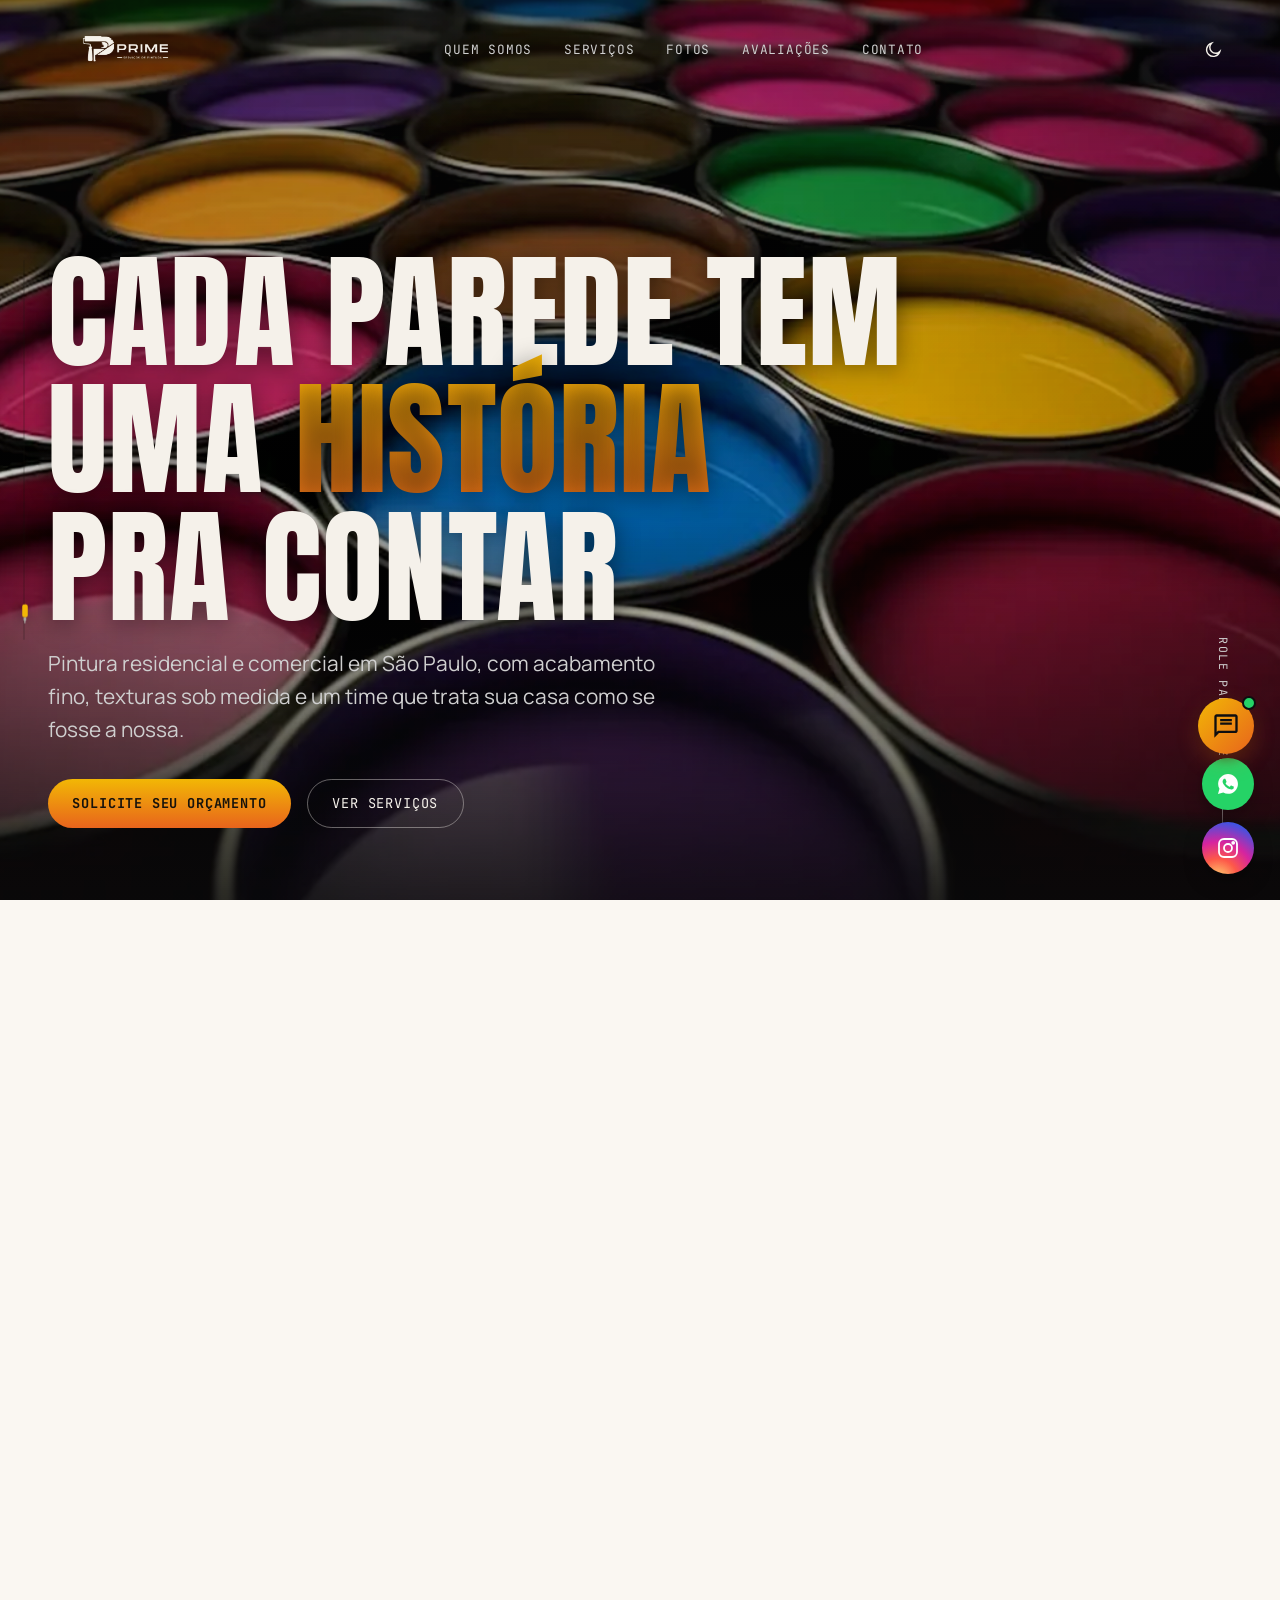
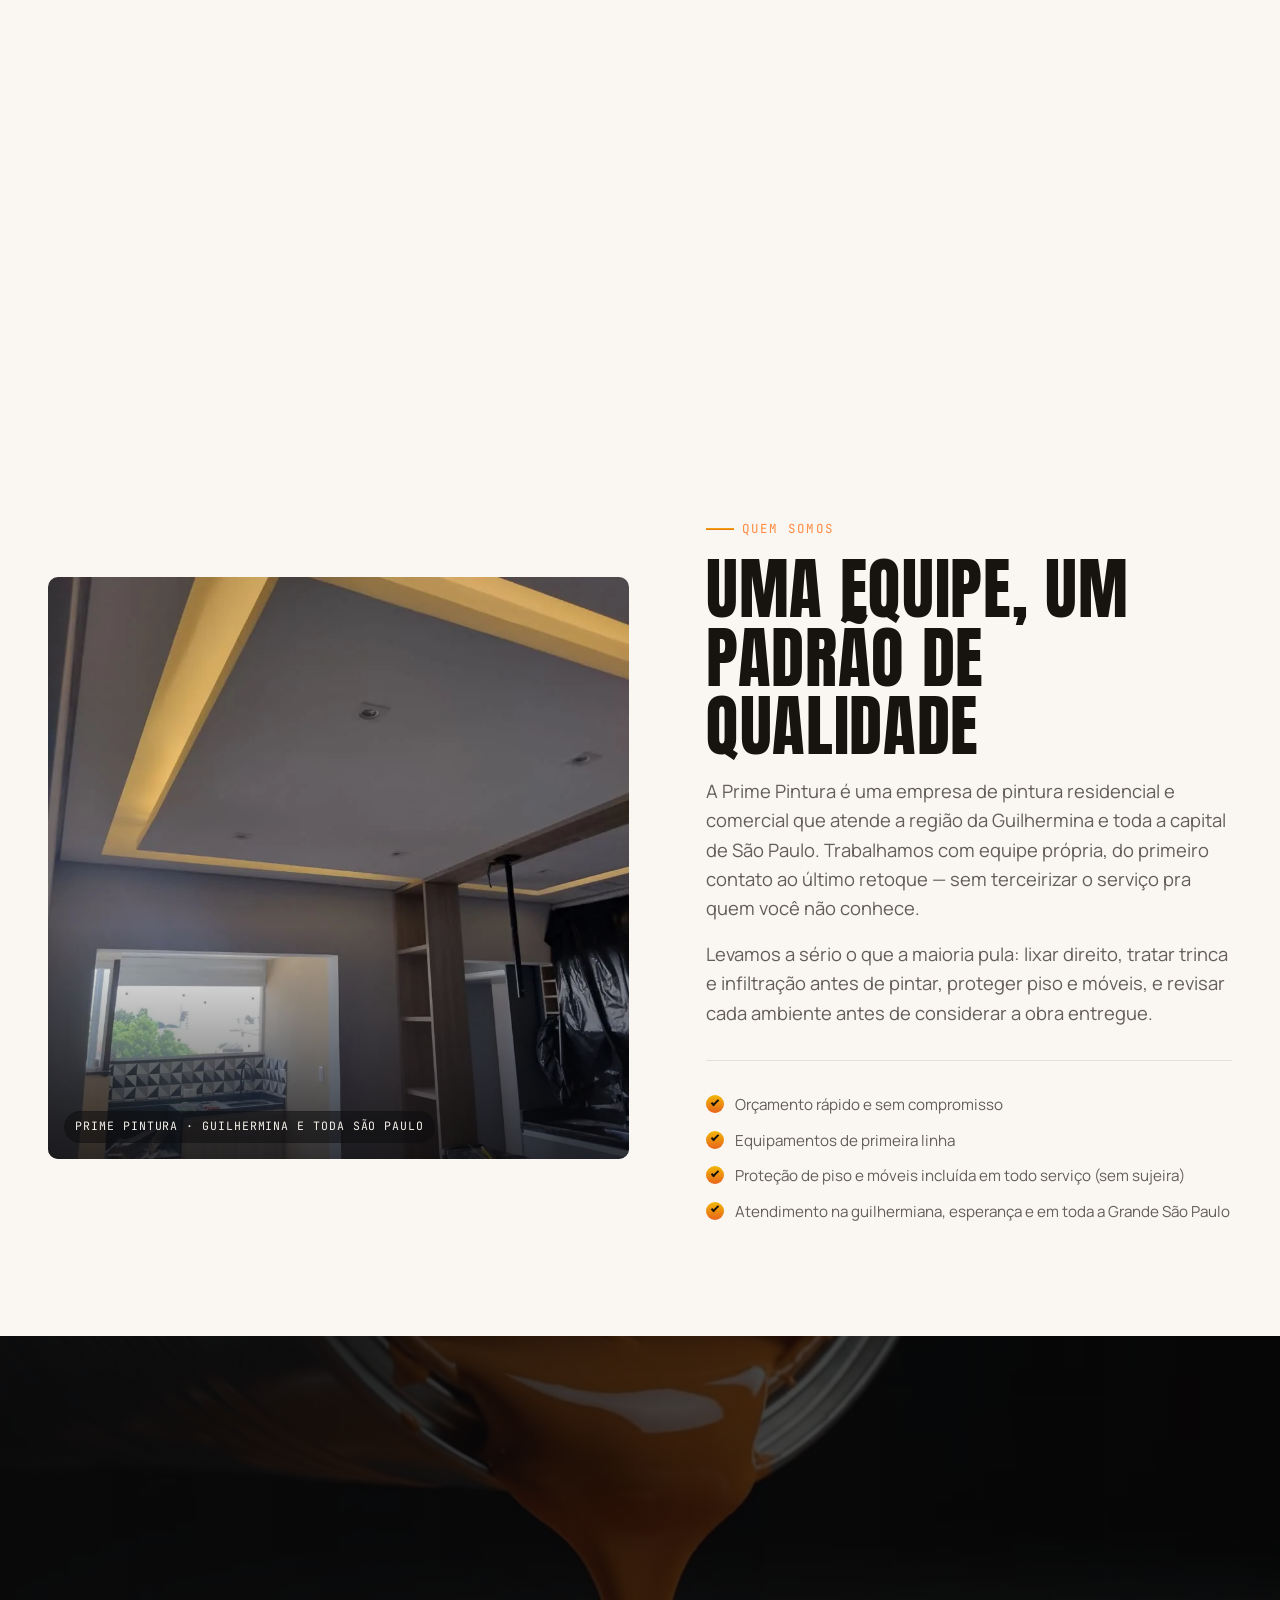
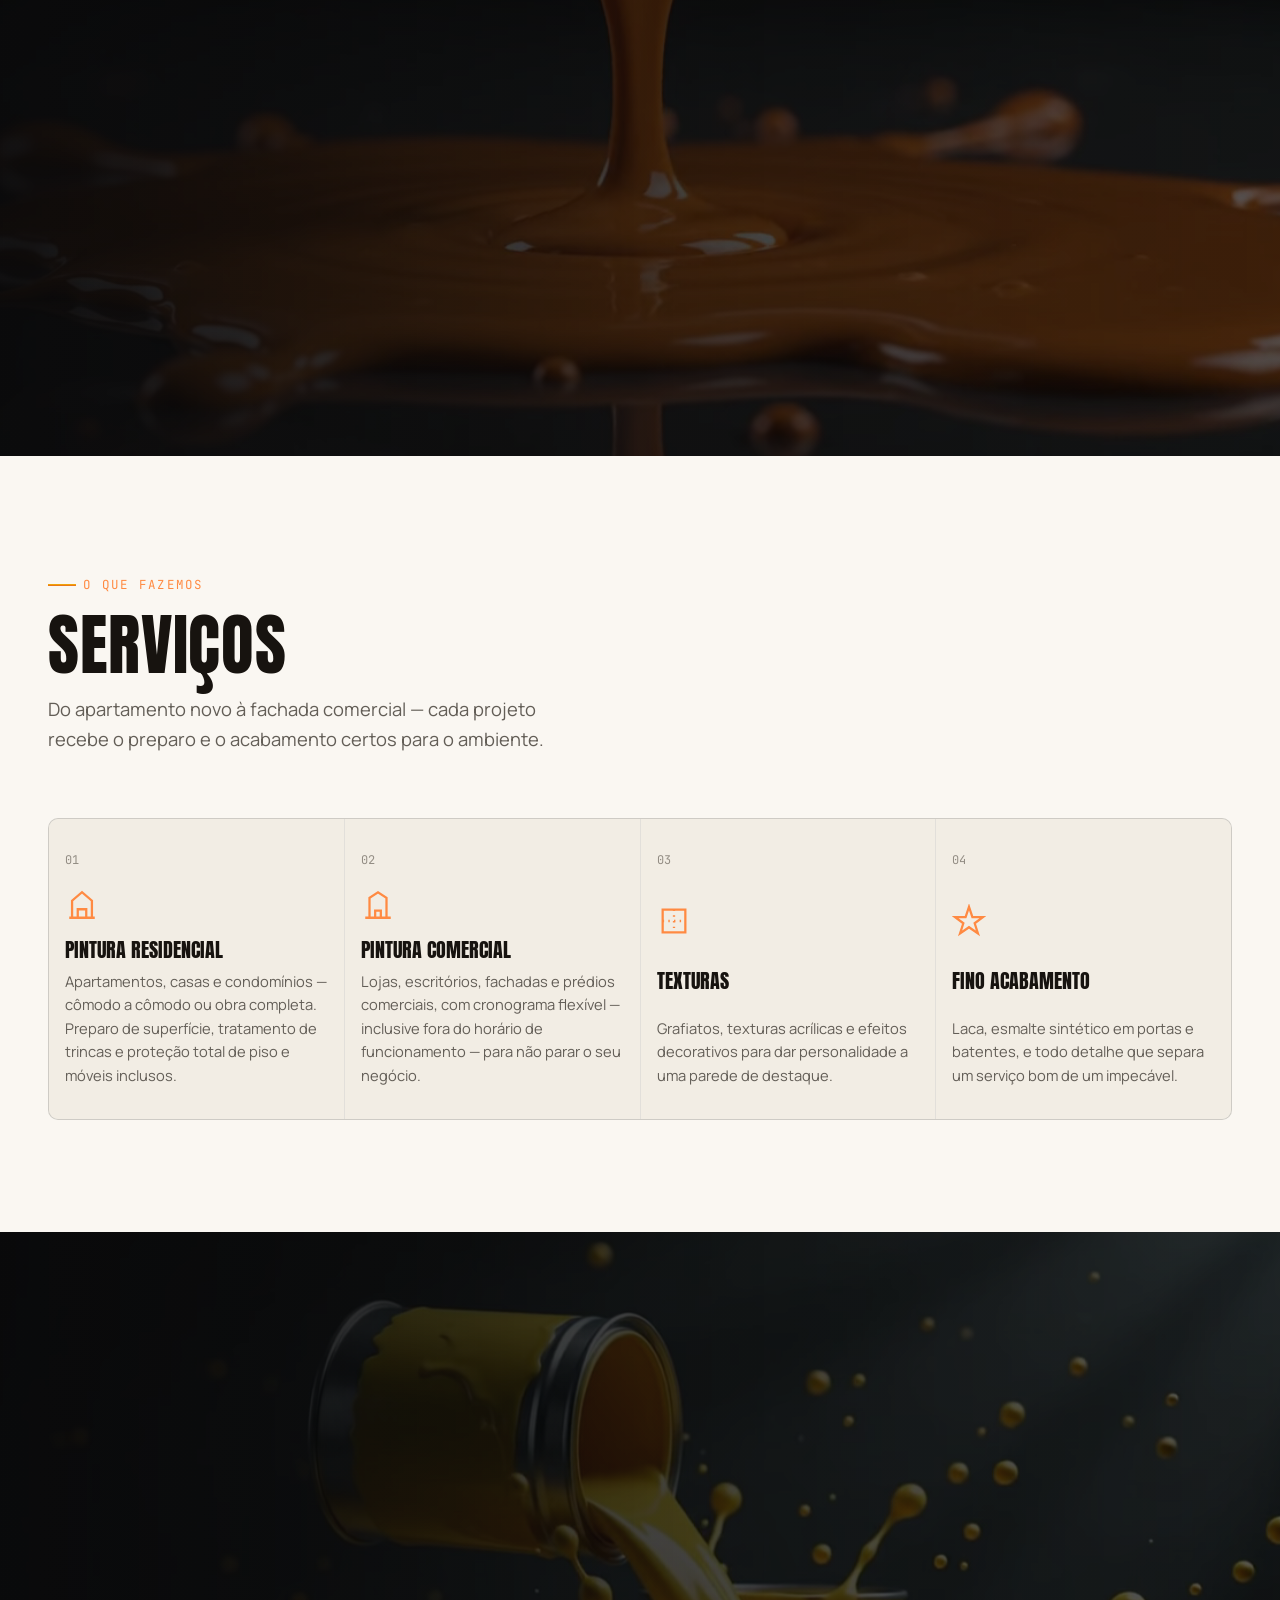
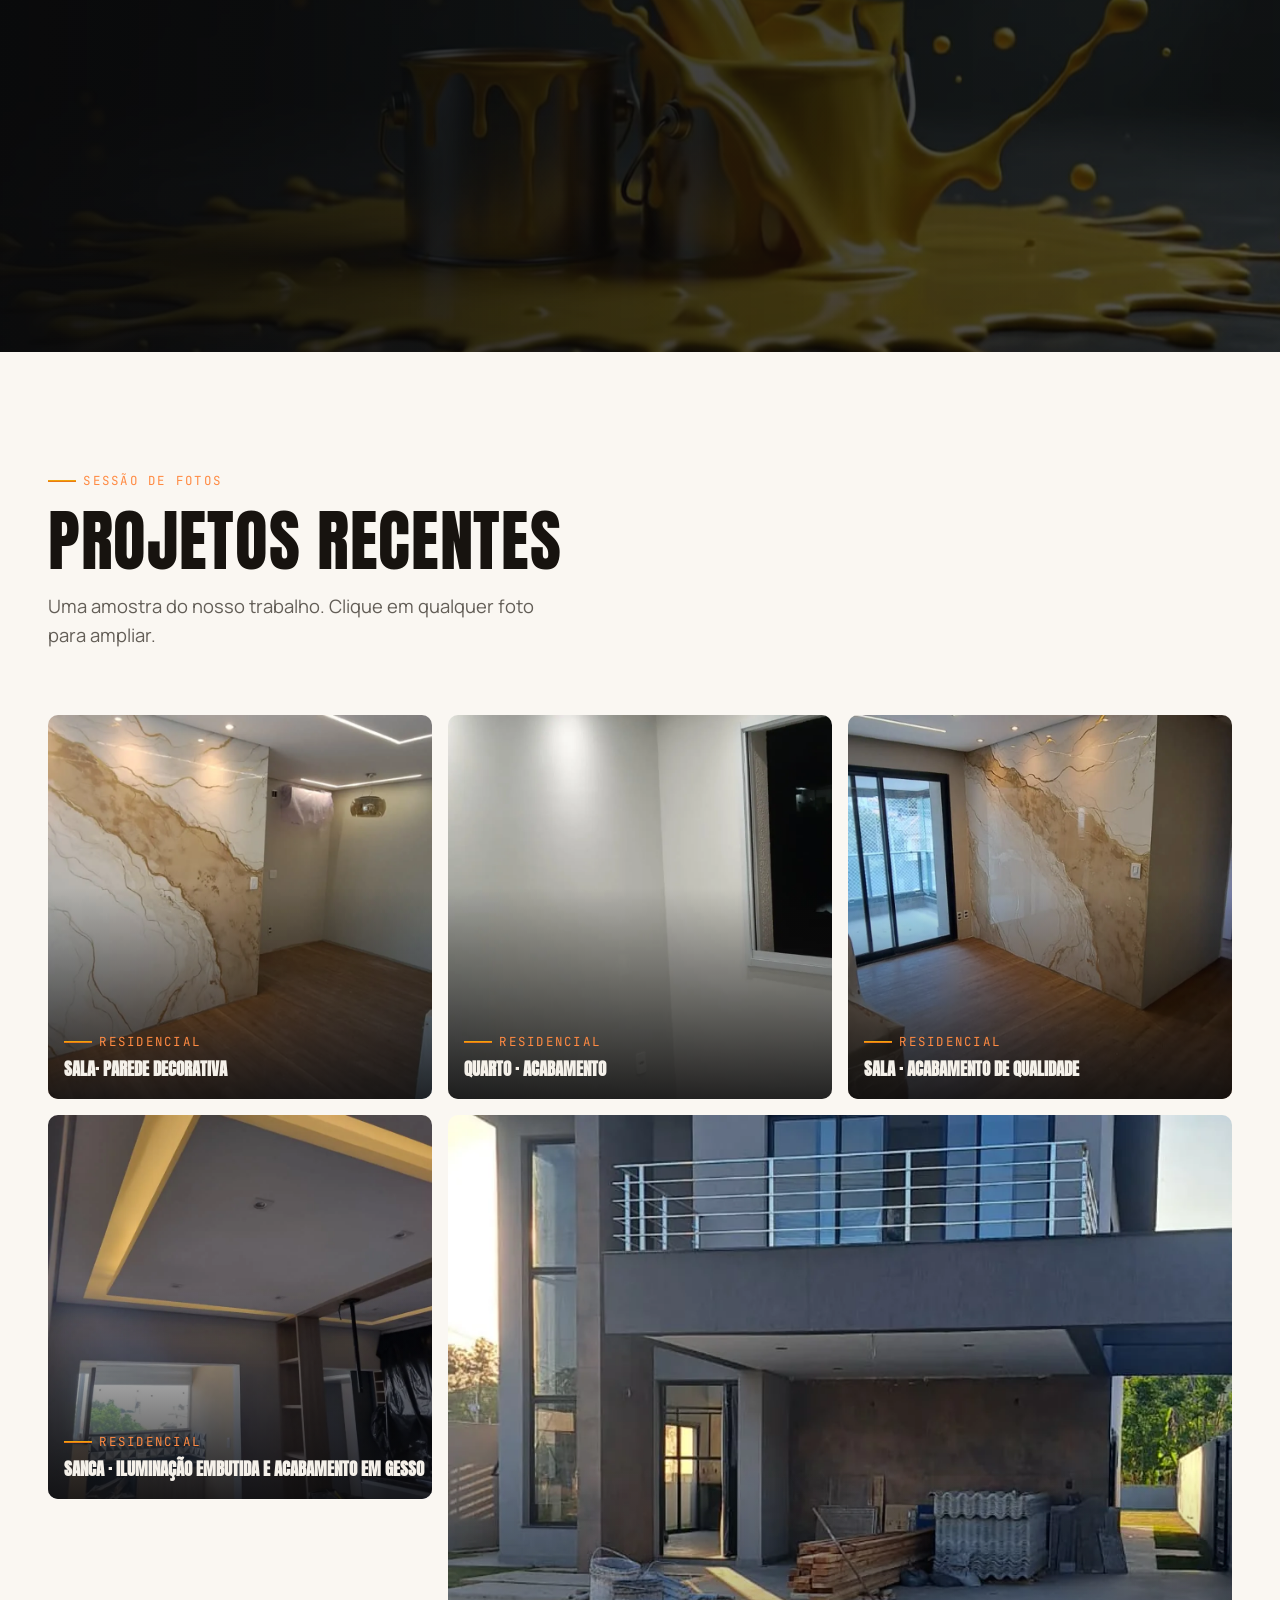
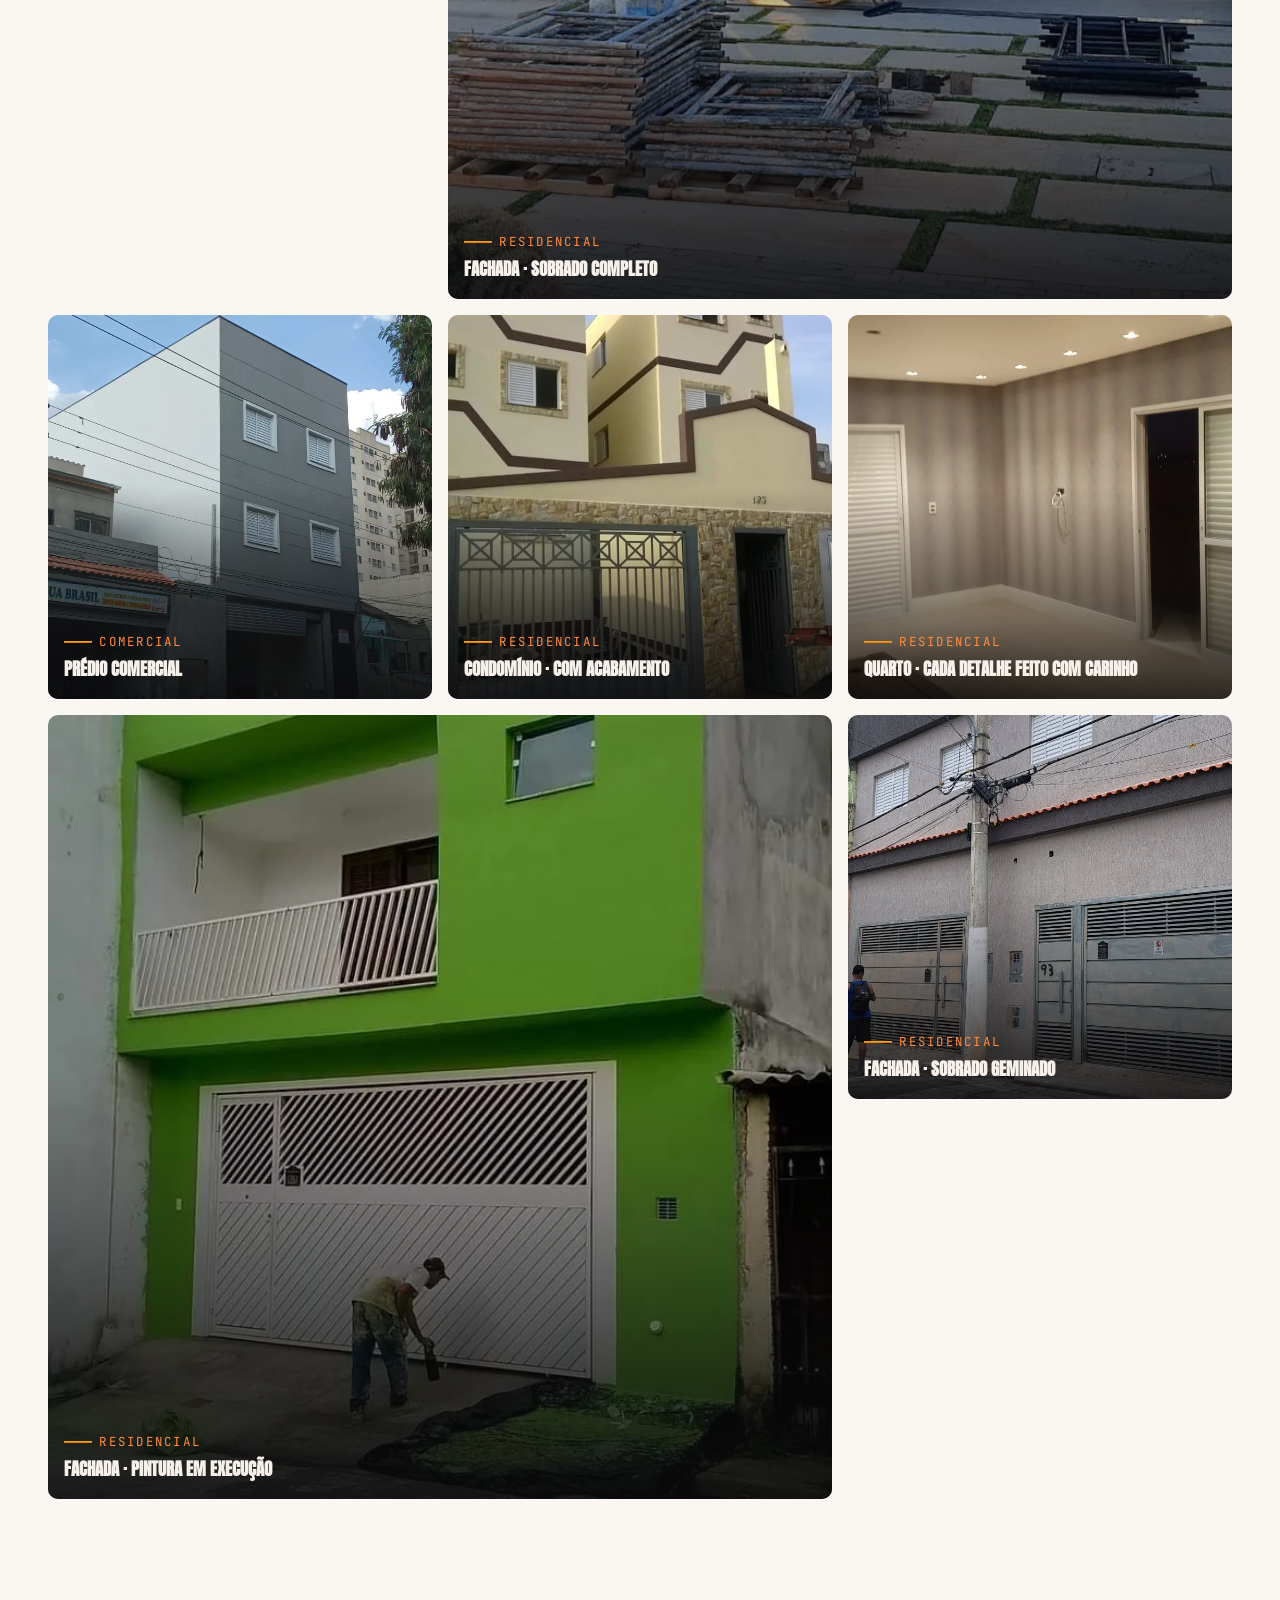
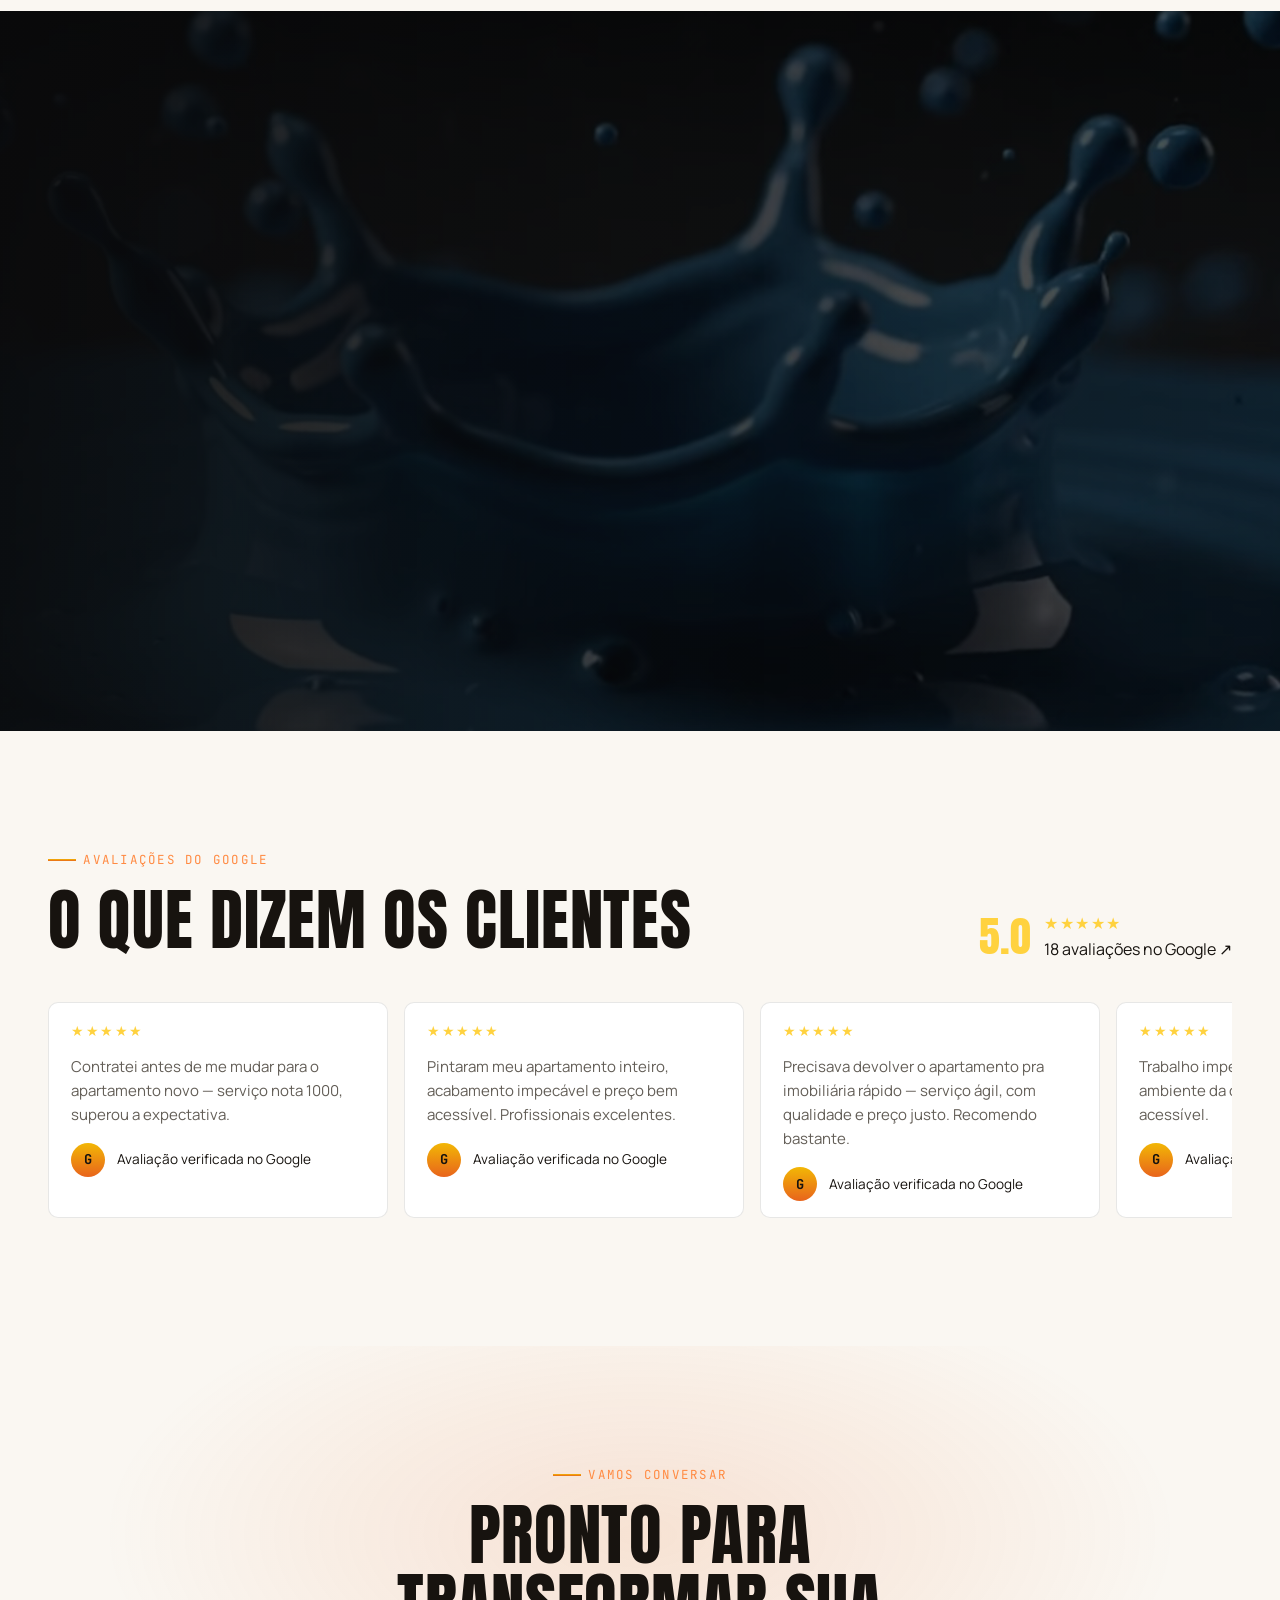
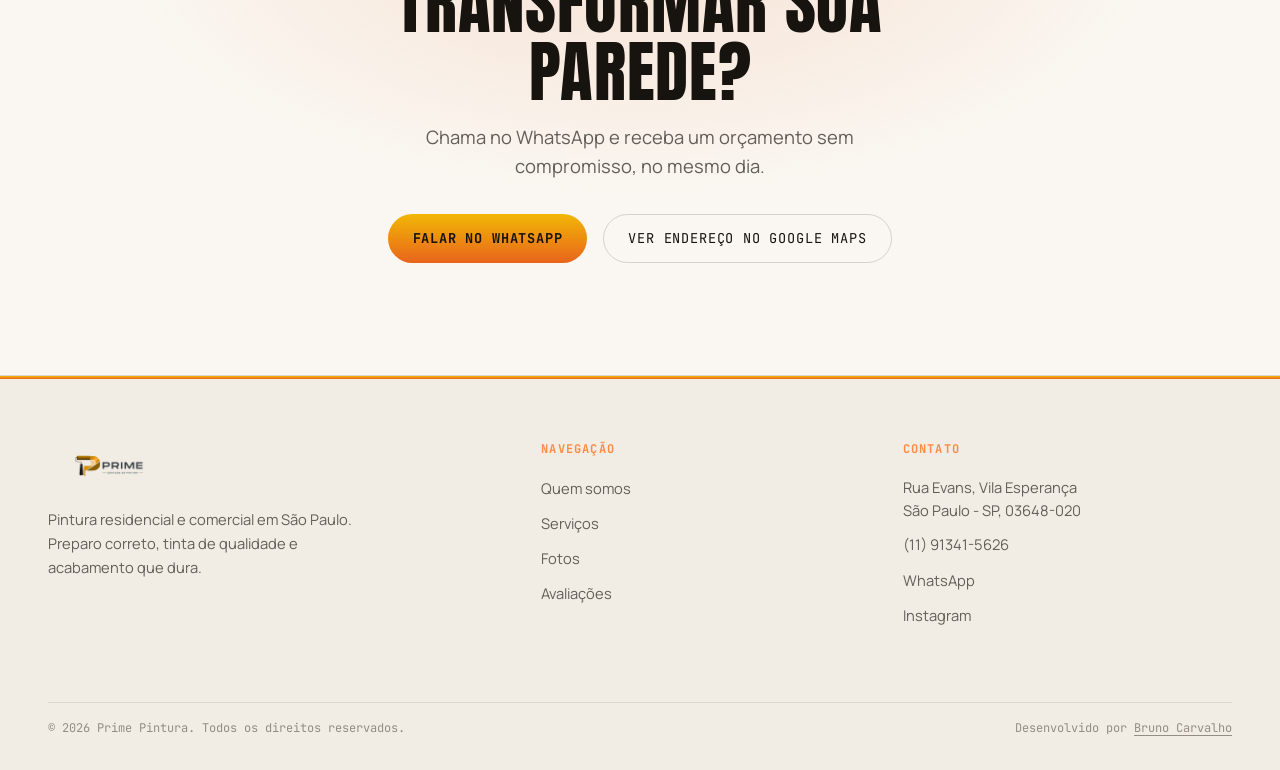
==== index.html @ 027d3c08 "feat: site com chat IA Flandao, novos contatos e maps" ====
<!DOCTYPE html>
<html lang="pt-BR" x-data="ppApp()" :data-theme="theme" @keydown.escape.window="closeMenu()">
<head>
  <meta charset="UTF-8" />

  <!-- ===================== Google Analytics (GA4) ===================== -->
  <script async src="https://www.googletagmanager.com/gtag/js?id=G-CQV42GDEM2"></script>
  <script>
    window.dataLayer = window.dataLayer || [];
    function gtag(){dataLayer.push(arguments);}
    gtag('js', new Date());
    gtag('config', 'G-CQV42GDEM2');
  </script>

  <meta name="viewport" content="width=device-width, initial-scale=1, viewport-fit=cover" />

  <!-- ===================== Alpine.js ===================== -->
  <!-- Usado só para o tema claro/escuro e o menu mobile — interações simples
       de estado, que ficam mais legíveis como diretivas no HTML do que como
       addEventListener espalhado no JS. O resto do site (canvas do Hero,
       parallax dos vídeos, lightbox, drag do carrossel) continua em JS puro
       de propósito: são loops de scroll/animação de alta frequência, onde
       manter controle direto sobre quando cada cálculo roda é mais seguro
       e evita reatividade desnecessária brigando com o rAF. -->
  <script>
    // Aplica o tema salvo (ou preferência do sistema) ANTES do Alpine
    // carregar, pra não ter flash de tema errado — mesma lógica que já
    // existia em script.js, só que síncrona e mais cedo.
    (function () {
      var stored = localStorage.getItem("pp-theme");
      var prefersLight = window.matchMedia("(prefers-color-scheme: light)").matches;
      document.documentElement.setAttribute("data-theme", stored || (prefersLight ? "light" : "dark"));
    })();

    function ppApp() {
      return {
        theme: document.documentElement.getAttribute("data-theme"),
        menuOpen: false,
        toggleTheme() {
          this.theme = this.theme === "light" ? "dark" : "light";
          localStorage.setItem("pp-theme", this.theme);
        },
        openMenu() {
          this.menuOpen = true;
          document.body.classList.add("menu-open");
        },
        closeMenu() {
          this.menuOpen = false;
          document.body.classList.remove("menu-open");
        },
      };
    }
  </script>
  <script defer src="js/vendor/alpine-3.14.1.min.js"></script>

  <!-- ===================== SEO — meta tags principais ===================== -->
  <title>Prime Pintura | Pintura Residencial e Comercial em São Paulo</title>
  <meta name="description" content="Prime Pintura: pintura residencial e comercial na Guilhermina e em toda a capital de São Paulo. Acabamento fino, texturas e orçamento rápido pelo WhatsApp." />
  <meta name="keywords" content="pintura residencial, pintura comercial, pintor são paulo, pintor guilhermina, empresa de pintura, textura de parede, orçamento pintura são paulo" />
  <meta name="author" content="Prime Pintura" />
  <link rel="canonical" href="https://pinturaprime.com.br/" />
  <meta name="robots" content="index, follow" />

  <!-- Open Graph / redes sociais -->
  <meta property="og:type" content="website" />
  <meta property="og:locale" content="pt_BR" />
  <meta property="og:site_name" content="Prime Pintura" />
  <meta property="og:title" content="Prime Pintura | Pintura Residencial e Comercial em São Paulo" />
  <meta property="og:description" content="Acabamento fino, texturas e cor sob medida. Atendemos a Guilhermina e toda a capital de São Paulo. Peça seu orçamento pelo WhatsApp." />
  <meta property="og:url" content="https://pinturaprime.com.br/" />
  <meta property="og:image" content="https://pinturaprime.com.br/assets/img/og-cover.jpg" />
  <meta property="og:image:type" content="image/jpeg" />
  <meta property="og:image:width" content="1200" />
  <meta property="og:image:height" content="630" />
  <meta property="og:image:alt" content="Prime Pintura — pintura residencial e comercial em São Paulo" />

  <meta name="twitter:card" content="summary_large_image" />
  <meta name="twitter:title" content="Prime Pintura | Pintura Residencial e Comercial em São Paulo" />
  <meta name="twitter:description" content="Acabamento fino, texturas e cor sob medida. Atendemos a Guilhermina e toda a capital de São Paulo." />
  <meta name="twitter:image" content="https://pinturaprime.com.br/assets/img/og-cover.jpg" />

  <meta name="theme-color" content="#0e0e10" />

  <!-- ===================== Dados estruturados (JSON-LD) — LocalBusiness ===================== -->
  <!-- areaServed lista os locais que o negócio atende para o Google entender
       o alcance geográfico real (Guilhermina + toda a capital paulista),
       além do endereço fixo em "address" (usado para o mapa/local exato). -->
  <script type="application/ld+json">
  {
    "@context": "https://schema.org",
    "@type": "HomeAndConstructionBusiness",
    "name": "Prime Pintura",
    "image": "https://pinturaprime.com.br/assets/img/og-cover.jpg",
    "url": "https://pinturaprime.com.br/",
    "telephone": "+5511913415626",
    "priceRange": "$$",
    "address": {
      "@type": "PostalAddress",
      "streetAddress": "Rua Evans",
      "addressLocality": "Vila Esperança, São Paulo",
      "addressRegion": "SP",
      "postalCode": "03648-020",
      "addressCountry": "BR"
    },
    "geo": {
      "@type": "GeoCoordinates",
      "latitude": -23.5269036,
      "longitude": -46.5252139
    },
    "areaServed": [
      { "@type": "Place", "name": "Guilhermina, São Paulo" },
      { "@type": "City", "name": "São Paulo" }
    ],
    "openingHoursSpecification": [
      {
        "@type": "OpeningHoursSpecification",
        "dayOfWeek": ["Monday","Tuesday","Wednesday","Thursday","Friday","Saturday","Sunday"],
        "opens": "00:00",
        "closes": "23:59"
      }
    ],
    "aggregateRating": {
      "@type": "AggregateRating",
      "ratingValue": "5.0",
      "reviewCount": "18"
    },
    "sameAs": [
      "https://www.instagram.com/primepintura12"
    ]
  }
  </script>

  <!-- ===================== Fontes (Google Fonts) ===================== -->
  <link rel="preconnect" href="https://fonts.googleapis.com" />
  <link rel="preconnect" href="https://fonts.gstatic.com" crossorigin />
  <link href="https://fonts.googleapis.com/css2?family=Anton&family=Manrope:wght@400;500;700;800&family=JetBrains+Mono:wght@400;500&display=swap" rel="stylesheet" />

  <link rel="stylesheet" href="css/style.css" />
  <link rel="stylesheet" href="flandao/flandao-widget.css" />
  <link rel="icon" type="image/jpeg" href="assets/logo/loading-logo.jpg" sizes="520x520" />
  <link rel="apple-touch-icon" href="assets/logo/loading-logo.jpg" />
</head>
<body>

  <!-- ===================== TELA DE CARREGAMENTO ===================== -->
  <!-- Preloader em tela cheia, no estilo do site da Rockstar (GTA VI):
       fundo preto, logo centralizado que aparece com um fade + leve escala,
       e some suavemente assim que a página termina de carregar (ver
       initPreloader em script.js). Fica visível por um tempo mínimo mesmo
       em conexões rápidas, pra não "piscar" na tela. -->
  <div class="preloader" id="preloader" aria-hidden="true">
    <div class="preloader-logo-wrap">
      <span class="preloader-pulse"></span>
      <span class="preloader-pulse preloader-pulse--delay"></span>
      <div class="preloader-logo-clip">
        <img src="assets/img/loading-logo.jpg" alt="" class="preloader-logo" />
        <span class="preloader-shine"></span>
      </div>
    </div>
  </div>

  <!-- ===================== SKIP LINK (acessibilidade) ===================== -->
  <a href="#conteudo" class="visually-hidden">Pular para o conteúdo</a>

  <!-- ===================== INDICADOR "ROLO DE TINTA" ===================== -->
  <div class="scroll-roller" aria-hidden="true">
    <div class="scroll-roller__track">
      <div class="scroll-roller__fill"></div>
      <svg class="scroll-roller__icon" viewBox="0 0 24 24" fill="none">
        <rect x="2" y="8" width="14" height="6" rx="2" fill="url(#rollerGrad)"/>
        <rect x="16" y="9.5" width="4" height="3" rx="1" fill="#a7a49f"/>
        <line x1="20" y1="11" x2="22" y2="11" stroke="#a7a49f" stroke-width="1.4" stroke-linecap="round"/>
        <defs>
          <linearGradient id="rollerGrad" x1="2" y1="8" x2="16" y2="14">
            <stop stop-color="#f2b705"/>
            <stop offset="1" stop-color="#e8641c"/>
          </linearGradient>
        </defs>
      </svg>
    </div>
  </div>

  <!-- ===================== HEADER ===================== -->
  <header class="site-header">
    <div class="container">
      <a href="#topo" class="logo"><img src="assets/logo/logo-light.png" alt="Prime Pintura" class="logo-img" /></a>

      <nav class="main-nav" aria-label="Navegação principal">
        <ul>
          <li><a href="#sobre">Quem somos</a></li>
          <li><a href="#servicos">Serviços</a></li>
          <li><a href="#galeria">Fotos</a></li>
          <li><a href="#avaliacoes">Avaliações</a></li>
          <li><a href="#contato">Contato</a></li>
        </ul>
      </nav>

      <!-- Agrupa tema + hambúrguer juntos à direita — evita o botão de tema
           "flutuando" sozinho no meio do header em telas pequenas (era o
           que acontecia antes, por ele estar dentro de .main-nav). -->
      <div class="header-actions">
        <button class="theme-toggle" aria-label="Alternar tema claro/escuro" @click="toggleTheme()">
          <svg class="icon-sun" viewBox="0 0 24 24" fill="none" stroke="currentColor" stroke-width="1.8"><circle cx="12" cy="12" r="4.2"/><path d="M12 2.5v2.4M12 19.1v2.4M4.6 4.6l1.7 1.7M17.7 17.7l1.7 1.7M2.5 12h2.4M19.1 12h2.4M4.6 19.4l1.7-1.7M17.7 6.3l1.7-1.7"/></svg>
          <svg class="icon-moon" viewBox="0 0 24 24" fill="none" stroke="currentColor" stroke-width="1.8"><path d="M20 14.5A8.5 8.5 0 1 1 9.5 4a6.8 6.8 0 0 0 10.5 10.5Z"/></svg>
        </button>
        <button class="nav-toggle" aria-label="Abrir menu" @click="openMenu()" :aria-expanded="menuOpen">
          <span></span><span></span><span></span>
        </button>
      </div>
    </div>
  </header>

  <!-- ===================== MENU MOBILE (overlay) ===================== -->
  <div class="mobile-menu" id="topo" :class="{ 'is-open': menuOpen }">
    <!-- Topo do overlay: tema à esquerda, fechar à direita — mesma lógica
         de agrupamento do header principal. -->
    <div class="mobile-menu-top">
      <button class="theme-toggle" aria-label="Alternar tema claro/escuro" @click="toggleTheme()">
        <svg class="icon-sun" viewBox="0 0 24 24" fill="none" stroke="currentColor" stroke-width="1.8"><circle cx="12" cy="12" r="4.2"/><path d="M12 2.5v2.4M12 19.1v2.4M4.6 4.6l1.7 1.7M17.7 17.7l1.7 1.7M2.5 12h2.4M19.1 12h2.4M4.6 19.4l1.7-1.7M17.7 6.3l1.7-1.7"/></svg>
        <svg class="icon-moon" viewBox="0 0 24 24" fill="none" stroke="currentColor" stroke-width="1.8"><path d="M20 14.5A8.5 8.5 0 1 1 9.5 4a6.8 6.8 0 0 0 10.5 10.5Z"/></svg>
      </button>
      <button type="button" class="mobile-menu-close" aria-label="Fechar menu" @click="closeMenu()">
        <svg viewBox="0 0 24 24" fill="none" stroke="currentColor" stroke-width="1.8"><path d="M5 5l14 14M19 5 5 19"/></svg>
      </button>
    </div>

    <nav aria-label="Navegação mobile" @click="closeMenu()">
      <ul>
        <li><span class="mobile-menu-index">01</span><a href="#sobre">Quem somos</a></li>
        <li><span class="mobile-menu-index">02</span><a href="#servicos">Serviços</a></li>
        <li><span class="mobile-menu-index">03</span><a href="#galeria">Fotos</a></li>
        <li><span class="mobile-menu-index">04</span><a href="#avaliacoes">Avaliações</a></li>
        <li><span class="mobile-menu-index">05</span><a href="#contato">Contato</a></li>
      </ul>
      <div class="mobile-menu-footer">
        <!-- Link direto para o WhatsApp comercial com mensagem predefinida -->
        <a href="https://wa.me/5511913415626?text=Ol%C3%A1!%20Quero%20um%20or%C3%A7amento%20de%20pintura." class="btn btn-primary btn-sm btn-icon" target="_blank" rel="noopener">
          <svg viewBox="0 0 24 24" fill="currentColor" aria-hidden="true"><path d="M12.04 2C6.58 2 2.13 6.45 2.13 11.91c0 1.75.46 3.46 1.32 4.96L2 22l5.25-1.38a9.9 9.9 0 0 0 4.79 1.22h.01c5.46 0 9.91-4.45 9.91-9.91C21.96 6.45 17.5 2 12.04 2Zm5.8 14.03c-.24.68-1.39 1.3-1.92 1.36-.49.06-1.1.09-1.78-.11a16.3 16.3 0 0 1-1.6-.6c-2.82-1.22-4.66-4.06-4.8-4.25-.14-.19-1.15-1.53-1.15-2.92 0-1.39.73-2.07.99-2.35.26-.28.57-.35.76-.35h.55c.18 0 .42-.07.65.5.24.58.82 1.99.89 2.13.07.14.12.31.02.5-.09.19-.14.31-.28.47-.14.16-.29.36-.42.48-.14.14-.28.29-.12.57.16.28.71 1.17 1.53 1.89 1.05.94 1.94 1.23 2.22 1.37.28.14.44.12.6-.07.16-.19.68-.79.86-1.06.18-.28.35-.23.6-.14.24.09 1.55.73 1.82.86.26.14.44.2.5.32.07.12.07.68-.17 1.36Z"/></svg>
          <span>Solicite orçamento</span>
        </a>
      </div>
    </nav>
  </div>

  <main id="conteudo">

    <!-- ===================== HERO — cena cinematográfica scroll-scrubbed ===================== -->
    <!-- O wrapper tem 400vh: enquanto ele rola, script.js desenha o frame
         correto (dos 48 extraídos do vídeo de tinta laranja) no canvas,
         criando o efeito de vídeo controlado pelo scroll. -->
    <section class="hero-wrapper">
      <div class="hero-pin">
        <canvas class="hero-canvas" id="hero-canvas" aria-hidden="true"></canvas>
        <div class="hero-scrim"></div>

        <div class="hero-content" data-range="0,0.05">
          <h1 class="hero-title">Cada parede tem uma <em> história</em> pra contar</h1>
          <p class="hero-sub">Pintura residencial e comercial em São Paulo, com acabamento fino, texturas sob medida e um time que trata sua casa como se fosse a nossa.</p>
          <div class="hero-actions">
            <!-- Botão principal de conversão para o WhatsApp -->
            <a href="https://wa.me/5511913415626?text=Ol%C3%A1!%20Quero%20um%20or%C3%A7amento%20de%20pintura." class="btn btn-primary" target="_blank" rel="noopener">Solicite seu orçamento</a>
            <a href="#servicos" class="btn btn-outline">Ver serviços</a>
          </div>
        </div>

        <!-- Textos que surgem conforme o usuário rola dentro da cena do Hero,
             sincronizados com o progresso do vídeo (0 a 1) calculado em
             script.js. Cada bloco tem seu próprio intervalo de progresso
             (data-range="início,fim") em que fica visível. -->
        <div class="hero-story" aria-hidden="true">
          <div class="hero-story__item" data-range="0.08,0.32">
            <span class="hero-story__num">01</span>
            <p>Preparo da superfície: lixa, massa e selador antes de qualquer pincelada.</p>
          </div>
          <div class="hero-story__item" data-range="0.36,0.60">
            <span class="hero-story__num">02</span>
            <p>Tinta de qualidade, aplicada nas demãos certas — sem economizar no que garante durabilidade.</p>
          </div>
          <div class="hero-story__item" data-range="0.64,0.88">
            <span class="hero-story__num">03</span>
            <p>Acabamento revisado antes da entrega. Se não ficou perfeito, a gente refaz.</p>
          </div>
        </div>

        <div class="hero-scrollcue">role para começar</div>
      </div>
    </section>

    <!-- ===================== QUEM SOMOS ===================== -->
    <section class="section" id="sobre">
      <div class="container about" data-reveal>
        <div class="about-media">
          <picture>
            <source srcset="assets/gallery/foto5.webp" type="image/webp" />
            <img src="assets/gallery/foto5.jpg" alt="Detalhe de sanca de gesso com iluminação embutida, um dos projetos da Prime Pintura" loading="lazy" width="900" height="900" />
          </picture>
          <span class="about-media-tag">Prime Pintura · Guilhermina e toda São Paulo</span>
        </div>

        <div class="about-text">
          <p class="eyebrow">Quem somos</p>
          <h2 class="section-title">Uma equipe, um padrão de qualidade</h2>
          <p class="section-lead" style="max-width: 52ch;">
            A Prime Pintura é uma empresa de pintura residencial e comercial que atende a região da Guilhermina e toda a capital de São Paulo. Trabalhamos com equipe própria, do primeiro contato ao último retoque — sem terceirizar o serviço pra quem você não conhece.
          </p>
          <p class="section-lead" style="max-width: 52ch; margin-top: 1rem;">
            Levamos a sério o que a maioria pula: lixar direito, tratar trinca e infiltração antes de pintar, proteger piso e móveis, e revisar cada ambiente antes de considerar a obra entregue.
          </p>

          <ul class="about-checklist">
            <li>Orçamento rápido e sem compromisso</li>
            <li>Equipamentos de primeira linha</li>
            <li>Proteção de piso e móveis incluída em todo serviço (sem sujeira) </li>
            <li>Atendimento na guilhermiana, esperança e em toda a Grande São Paulo</li>
          </ul>
        </div>
      </div>
    </section>

    <!-- ===================== SEÇÃO DE VÍDEO — "Qualidade que dura" ===================== -->
    <!-- Vídeo laranja (o mesmo que já foi Hero antes) reaproveitado aqui como
         loop com parallax leve — mesma técnica das seções amarela/azul.
         Posicionada logo após o Hero (a pedido do cliente) para manter a
         sequência inicial toda animada, uma seção de vídeo puxando a outra. -->
    <section class="video-feature">
      <video autoplay muted loop playsinline preload="metadata"
             poster="assets/video/laranja-poster.jpg"
             aria-hidden="true">
        <source src="assets/video/laranja-loop.webm" type="video/webm" />
        <source src="assets/video/laranja-loop.mp4" type="video/mp4" />
      </video>
      <div class="hero-scrim"></div>

      <div class="container">
        <div class="video-feature-content" data-scroll-reveal>
          <p class="eyebrow">Qualidade que dura</p>
          <h2 class="section-title">Tinta de verdade não desbota nem mancha</h2>
          <p class="section-lead">Trabalhamos só com linhas de tinta de qualidade comprovada — o tipo de detalhe que não aparece no orçamento, mas aparece na parede depois de dois anos de sol.</p>
        </div>
      </div>
    </section>

    <!-- ===================== SERVIÇOS ===================== -->
    <section class="section" id="servicos">
      <div class="container">
        <p class="eyebrow" data-reveal>O que fazemos</p>
        <h2 class="section-title" data-reveal>Serviços</h2>
        <p class="section-lead" data-reveal>Do apartamento novo à fachada comercial — cada projeto recebe o preparo e o acabamento certos para o ambiente.</p>

        <div class="services-grid" data-reveal="stagger">
          <article class="service-card">
            <span class="service-index">01</span>
            <svg class="service-icon" viewBox="0 0 24 24" fill="none" stroke="currentColor" stroke-width="1.6"><path d="M3 21h18M5 21V9l7-6 7 6v12M9 21v-6h6v6"/></svg>
            <h3>Pintura residencial</h3>
            <p>Apartamentos, casas e condomínios — cômodo a cômodo ou obra completa. Preparo de superfície, tratamento de trincas e proteção total de piso e móveis inclusos.</p>
          </article>

          <article class="service-card">
            <span class="service-index">02</span>
            <svg class="service-icon" viewBox="0 0 24 24" fill="none" stroke="currentColor" stroke-width="1.6"><path d="M3 21h18M6 21V7l6-4 6 4v14M10 21v-5h4v5M9 10h.01M15 10h.01M9 14h.01M15 14h.01"/></svg>
            <h3>Pintura comercial</h3>
            <p>Lojas, escritórios, fachadas e prédios comerciais, com cronograma flexível — inclusive fora do horário de funcionamento — para não parar o seu negócio.</p>
          </article>

          <article class="service-card">
            <span class="service-index">03</span>
            <svg class="service-icon" viewBox="0 0 24 24" fill="none" stroke="currentColor" stroke-width="1.6"><path d="M4 4h16v16H4z"/><path d="M4 12h16M12 4v16" stroke-dasharray="1 3"/></svg>
            <h3>Texturas</h3>
            <p>Grafiatos, texturas acrílicas e efeitos decorativos para dar personalidade a uma parede de destaque.</p>
          </article>

          <article class="service-card">
            <span class="service-index">04</span>
            <svg class="service-icon" viewBox="0 0 24 24" fill="none" stroke="currentColor" stroke-width="1.6"><path d="M12 2l2.4 7.2H22l-6 4.4 2.3 7.2L12 16.4 5.7 20.8 8 13.6 2 9.2h7.6z"/></svg>
            <h3>Fino acabamento</h3>
            <p>Laca, esmalte sintético em portas e batentes, e todo detalhe que separa um serviço bom de um impecável.</p>
          </article>
        </div>
      </div>
    </section>

    <!-- ===================== SEÇÃO DE VÍDEO — "Cores sob medida" ===================== -->
    <!-- Vídeo amarelo em loop com leve parallax (deslocamento via JS conforme
         o scroll), técnica mais leve que o scroll-scrubbing do Hero. Fica
         entre Serviços e Galeria — intercalando vídeo/conteúdo, sem duas
         seções de vídeo grudadas uma embaixo da outra. -->
    <section class="video-feature">
      <video autoplay muted loop playsinline preload="metadata"
             poster="assets/video/amarelo-poster.jpg"
             aria-hidden="true">
        <source src="assets/video/amarelo-loop.webm" type="video/webm" />
        <source src="assets/video/amarelo-loop.mp4" type="video/mp4" />
      </video>
      <div class="hero-scrim"></div>

      <div class="container">
        <div class="video-feature-content" data-scroll-reveal>
          <p class="eyebrow">Cor sob medida</p>
          <h2 class="section-title">Sua cor, sua textura, do seu jeito</h2>
          <p class="section-lead">Trabalhamos com as principais linhas de tinta do mercado e ajudamos você a escolher a cor certa para cada ambiente — sem achismo, com amostra na parede antes de fechar.</p>

          <div class="color-chips" aria-hidden="true">
            <span class="color-chip" style="--c:#f2b705"></span>
            <span class="color-chip" style="--c:#e8641c"></span>
            <span class="color-chip" style="--c:#c0392b"></span>
            <span class="color-chip" style="--c:#2f6fed"></span>
            <span class="color-chip" style="--c:#1f8a5f"></span>
            <span class="color-chip" style="--c:#7a4bd1"></span>
            <span class="color-chip" style="--c:#1a1a1d; --border:#726f6b"></span>
            <span class="color-chip" style="--c:#f5f1ea; --border:#a7a49f"></span>
            <span class="color-chip" style="--c:#726f6b"></span>
            <span class="color-chip" style="--c:#0fb5c4"></span>
          </div>
        </div>
      </div>
    </section>

    <!-- ===================== GALERIA DE FOTOS ===================== -->
    <!-- 11 fotos reais de projetos. Cada foto tem um botão de lupa que abre
         o lightbox (ver script.js). -->
    <section class="section" id="galeria">
      <div class="container">
        <p class="eyebrow" data-reveal>Sessão de fotos</p>
        <h2 class="section-title" data-reveal>Projetos recentes</h2>
        <p class="section-lead" data-reveal>Uma amostra do nosso trabalho. Clique em qualquer foto para ampliar.</p>

        <div class="gallery-grid" data-reveal="stagger">
          <button type="button" class="gallery-item" data-lightbox="assets/gallery/foto2.jpg" data-caption="Residencial — Sala · parede decorativa">
            <picture>
              <source srcset="assets/gallery/foto2.webp" type="image/webp" />
              <img src="assets/gallery/foto2.jpg" alt="Sala de estar com parede decorativa marmorizada pintada pela Prime Pintura" loading="lazy" width="900" height="900" />
            </picture>
            <span class="gallery-zoom" aria-hidden="true"><svg viewBox="0 0 24 24" fill="none" stroke="currentColor" stroke-width="1.8"><circle cx="10.5" cy="10.5" r="6.5"/><path d="M15.5 15.5 21 21M10.5 7.5v6M7.5 10.5h6"/></svg></span>
            <span class="gallery-caption">
              <span class="eyebrow">Residencial</span>
              <strong>Sala· parede decorativa</strong>
            </span>
          </button>
          <button type="button" class="gallery-item" data-lightbox="assets/gallery/foto1.jpg" data-caption="Residencial — Quarto · acabamento fosco">
            <picture>
              <source srcset="assets/gallery/foto1.webp" type="image/webp" />
              <img src="assets/gallery/foto1.jpg" alt="Quarto recém pintado em tom neutro, acabamento fosco" loading="lazy" width="900" height="900" />
            </picture>
            <span class="gallery-zoom" aria-hidden="true"><svg viewBox="0 0 24 24" fill="none" stroke="currentColor" stroke-width="1.8"><circle cx="10.5" cy="10.5" r="6.5"/><path d="M15.5 15.5 21 21M10.5 7.5v6M7.5 10.5h6"/></svg></span>
            <span class="gallery-caption">
              <span class="eyebrow">Residencial</span>
              <strong>Quarto · acabamento </strong>
            </span>
          </button>
          <button type="button" class="gallery-item" data-lightbox="assets/gallery/foto3.jpg" data-caption="Residencial — Sala · integração com varanda">
            <picture>
              <source srcset="assets/gallery/foto3.webp" type="image/webp" />
              <img src="assets/gallery/foto3.jpg" alt="Sala de estar integrada com varanda, piso de madeira e parede decorativa" loading="lazy" width="900" height="900" />
            </picture>
            <span class="gallery-zoom" aria-hidden="true"><svg viewBox="0 0 24 24" fill="none" stroke="currentColor" stroke-width="1.8"><circle cx="10.5" cy="10.5" r="6.5"/><path d="M15.5 15.5 21 21M10.5 7.5v6M7.5 10.5h6"/></svg></span>
            <span class="gallery-caption">
              <span class="eyebrow">Residencial</span>
              <strong>Sala · Acabamento de qualidade </strong>
            </span>
          </button>
          <button type="button" class="gallery-item" data-lightbox="assets/gallery/foto5.jpg" data-caption="Residencial — Sanca · iluminação embutida">
            <picture>
              <source srcset="assets/gallery/foto5.webp" type="image/webp" />
              <img src="assets/gallery/foto5.jpg" alt="Sanca de gesso com iluminação embutida em apartamento" loading="lazy" width="900" height="900" />
            </picture>
            <span class="gallery-zoom" aria-hidden="true"><svg viewBox="0 0 24 24" fill="none" stroke="currentColor" stroke-width="1.8"><circle cx="10.5" cy="10.5" r="6.5"/><path d="M15.5 15.5 21 21M10.5 7.5v6M7.5 10.5h6"/></svg></span>
            <span class="gallery-caption">
              <span class="eyebrow"> Residencial</span>
              <strong>Sanca · iluminação embutida e acabamento em gesso </strong>
            </span>
          </button>
          <button type="button" class="gallery-item span-2" data-lightbox="assets/gallery/foto4.jpg" data-caption="Residencial — Fachada · sobrado completo">
            <picture>
              <source srcset="assets/gallery/foto4.webp" type="image/webp" />
              <img src="assets/gallery/foto4.jpg" alt="Fachada de sobrado em fase final de acabamento" loading="lazy" width="900" height="900" />
            </picture>
            <span class="gallery-zoom" aria-hidden="true"><svg viewBox="0 0 24 24" fill="none" stroke="currentColor" stroke-width="1.8"><circle cx="10.5" cy="10.5" r="6.5"/><path d="M15.5 15.5 21 21M10.5 7.5v6M7.5 10.5h6"/></svg></span>
            <span class="gallery-caption">
              <span class="eyebrow">Residencial</span>
              <strong>Fachada · sobrado completo</strong>
            </span>
          </button>
          
          <button type="button" class="gallery-item" data-lightbox="assets/gallery/foto6.jpg" data-caption="Comercial — Fachada · prédio comercial">
            <picture>
              <source srcset="assets/gallery/foto6.webp" type="image/webp" />
              <img src="assets/gallery/foto6.jpg" alt="Fachada de prédio comercial pintada pela Prime Pintura" loading="lazy" width="756" height="1600" />
            </picture>
            <span class="gallery-zoom" aria-hidden="true"><svg viewBox="0 0 24 24" fill="none" stroke="currentColor" stroke-width="1.8"><circle cx="10.5" cy="10.5" r="6.5"/><path d="M15.5 15.5 21 21M10.5 7.5v6M7.5 10.5h6"/></svg></span>
            <span class="gallery-caption">
              <span class="eyebrow">Comercial</span>
              <strong>Prédio comercial</strong>
            </span>
          </button>
          <button type="button" class="gallery-item" data-lightbox="assets/gallery/foto7.jpg" data-caption="Residencial — condomínio · com acabamento">
            <picture>
              <source srcset="assets/gallery/foto7.webp" type="image/webp" />
              <img src="assets/gallery/foto7.jpg" alt="Fachada residencial em tom bege com detalhes em pedra e portão de ferro pintados pela Prime Pintura" loading="lazy" width="720" height="1282" />
            </picture>
            <span class="gallery-zoom" aria-hidden="true"><svg viewBox="0 0 24 24" fill="none" stroke="currentColor" stroke-width="1.8"><circle cx="10.5" cy="10.5" r="6.5"/><path d="M15.5 15.5 21 21M10.5 7.5v6M7.5 10.5h6"/></svg></span>
            <span class="gallery-caption">
              <span class="eyebrow">Residencial</span>
              <strong>condomínio · com acabamento</strong>
            </span>
          </button>
          <button type="button" class="gallery-item" data-lightbox="assets/gallery/foto9.jpg" data-caption="Residencial — Quarto · Cada detalhe feito com carinho">
            <picture>
              <source srcset="assets/gallery/foto9.webp" type="image/webp" />
              <img src="assets/gallery/foto9.jpg" alt="Quarto com parede em revestimento cinza e iluminação embutida no teto, obra da Prime Pintura" loading="lazy" width="756" height="1600" />
            </picture>
            <span class="gallery-zoom" aria-hidden="true"><svg viewBox="0 0 24 24" fill="none" stroke="currentColor" stroke-width="1.8"><circle cx="10.5" cy="10.5" r="6.5"/><path d="M15.5 15.5 21 21M10.5 7.5v6M7.5 10.5h6"/></svg></span>
            <span class="gallery-caption">
              <span class="eyebrow">Residencial</span>
              <strong>Quarto · Cada detalhe feito com carinho</strong>
            </span>
          </button>
          <button type="button" class="gallery-item span-2" data-lightbox="assets/gallery/foto10.jpg" data-caption="Residencial — Fachada · pintura em execução">
            <picture>
              <source srcset="assets/gallery/foto10.webp" type="image/webp" />
              <img src="assets/gallery/foto10.jpg" alt="Pintor da Prime Pintura aplicando tinta em portão de fachada residencial verde" loading="lazy" width="720" height="1282" />
            </picture>
            <span class="gallery-zoom" aria-hidden="true"><svg viewBox="0 0 24 24" fill="none" stroke="currentColor" stroke-width="1.8"><circle cx="10.5" cy="10.5" r="6.5"/><path d="M15.5 15.5 21 21M10.5 7.5v6M7.5 10.5h6"/></svg></span>
            <span class="gallery-caption">
              <span class="eyebrow">Residencial</span>
              <strong>Fachada · pintura em execução</strong>
            </span>
          </button>
          <button type="button" class="gallery-item" data-lightbox="assets/gallery/foto11.jpg" data-caption="Residencial — Fachada · sobrado geminado">
            <picture>
              <source srcset="assets/gallery/foto11.webp" type="image/webp" />
              <img src="assets/gallery/foto11.jpg" alt="Fachada de sobrado geminado em tom cinza claro pintada pela Prime Pintura" loading="lazy" width="721" height="1600" />
            </picture>
            <span class="gallery-zoom" aria-hidden="true"><svg viewBox="0 0 24 24" fill="none" stroke="currentColor" stroke-width="1.8"><circle cx="10.5" cy="10.5" r="6.5"/><path d="M15.5 15.5 21 21M10.5 7.5v6M7.5 10.5h6"/></svg></span>
            <span class="gallery-caption">
              <span class="eyebrow">Residencial</span>
              <strong>Fachada · sobrado geminado</strong>
            </span>
          </button>
        </div>
      </div>
    </section>

    <!-- ===================== SEÇÃO DE VÍDEO — "Confiança em cada camada" ===================== -->
    <!-- Segundo vídeo em loop (tinta azul), mesma técnica leve de parallax
         usada na seção amarela — script.js já trata múltiplas .video-feature. -->
    <section class="video-feature video-feature--azul">
      <video autoplay muted loop playsinline preload="metadata"
             poster="assets/video/azul-poster.jpg"
             aria-hidden="true">
        <source src="assets/video/azul-loop.webm" type="video/webm" />
        <source src="assets/video/azul-loop.mp4" type="video/mp4" />
      </video>
      <div class="hero-scrim"></div>

      <div class="container">
        <div class="video-feature-content" data-scroll-reveal>
          <p class="eyebrow">Confiança em cada camada</p>
          <h2 class="section-title">Do orçamento à última demão, sem surpresas</h2>
          <p class="section-lead">Prazo combinado, material informado com antecedência e proteção de móveis e piso em todo o serviço. Você acompanha o andamento do início ao fim.</p>
        </div>
      </div>
    </section>

    <!-- ===================== AVALIAÇÕES DO GOOGLE ===================== -->
    <!-- Conteúdo baseado nas avaliações reais do Google (nota e volume) do
         perfil da Prime Pintura. Os depoimentos abaixo são reescritos com
         as próprias palavras a partir do conteúdo das avaliações reais,
         sem reproduzir o texto original — e sem nome completo, já que a
         API pública do Google não expõe o nome dos autores por aqui. -->
    <section class="section" id="avaliacoes">
      <div class="container">
        <div class="reviews-head" data-reveal>
          <div>
            <p class="eyebrow">Avaliações do Google</p>
            <h2 class="section-title">O que dizem os clientes</h2>
          </div>
          <!-- Link direto para o perfil oficial da Prime Pintura no Google Maps / Avaliações -->
          <a href="https://maps.app.goo.gl/7nX3mmwSvgL7EyBx7" class="reviews-score" target="_blank" rel="noopener" aria-label="Ver todas as 18 avaliações nota 5.0 no Google Maps" style="text-decoration:none; color:inherit;">
            <span class="num">5.0</span>
            <div>
              <span class="reviews-stars">★★★★★</span>
              <div class="stat-label">18 avaliações no Google ↗</div>
            </div>
          </a>
        </div>

        <div class="reviews-track" data-reveal tabindex="0" aria-label="Carrossel de avaliações, arraste para o lado">
          <article class="review-card">
            <span class="reviews-stars">★★★★★</span>
            <p>Contratei antes de me mudar para o apartamento novo — serviço nota 1000, superou a expectativa.</p>
            <div class="review-author">
              <span class="review-avatar">G</span>
              <span>Avaliação verificada no Google</span>
            </div>
          </article>
          <article class="review-card">
            <span class="reviews-stars">★★★★★</span>
            <p>Pintaram meu apartamento inteiro, acabamento impecável e preço bem acessível. Profissionais excelentes.</p>
            <div class="review-author">
              <span class="review-avatar">G</span>
              <span>Avaliação verificada no Google</span>
            </div>
          </article>
          <article class="review-card">
            <span class="reviews-stars">★★★★★</span>
            <p>Precisava devolver o apartamento pra imobiliária rápido — serviço ágil, com qualidade e preço justo. Recomendo bastante.</p>
            <div class="review-author">
              <span class="review-avatar">G</span>
              <span>Avaliação verificada no Google</span>
            </div>
          </article>
          <article class="review-card">
            <span class="reviews-stars">★★★★★</span>
            <p>Trabalho impecável, transformou o ambiente da casa — e com preço acessível.</p>
            <div class="review-author">
              <span class="review-avatar">G</span>
              <span>Avaliação verificada no Google</span>
            </div>
          </article>
          <article class="review-card">
            <span class="reviews-stars">★★★★★</span>
            <p>Equipe gente boa e esforçada, preço acessível do início ao fim do serviço.</p>
            <div class="review-author">
              <span class="review-avatar">G</span>
              <span>Avaliação verificada no Google</span>
            </div>
          </article>
        </div>
      </div>
    </section>

    <!-- ===================== CTA FINAL ===================== -->
    <section class="cta-final" id="contato">
      <div class="container">
        <p class="eyebrow" style="justify-content:center;" data-reveal>Vamos conversar</p>
        <h2 class="section-title" data-reveal>Pronto para transformar sua parede?</h2>
        <p class="section-lead" data-reveal>Chama no WhatsApp e receba um orçamento sem compromisso, no mesmo dia.</p>
        <div class="cta-actions" data-reveal>
          <!-- WhatsApp comercial para solicitação de orçamento imediato -->
          <a href="https://wa.me/5511913415626?text=Ol%C3%A1!%20Quero%20um%20or%C3%A7amento%20de%20pintura." class="btn btn-primary" target="_blank" rel="noopener">Falar no WhatsApp</a>
          <!-- Localização e perfil comercial no Google Maps -->
          <a href="https://maps.app.goo.gl/7nX3mmwSvgL7EyBx7" class="btn btn-outline" target="_blank" rel="noopener">Ver endereço no Google Maps</a>
        </div>
      </div>
    </section>

  </main>

  <!-- ===================== RODAPÉ ===================== -->
  <footer class="site-footer">
    <div class="container">
      <div class="footer-grid">
        <div class="footer-brand">
          <a href="#topo" class="logo"><img src="assets/logo/logo.png" alt="Prime Pintura" class="logo-img" /></a>
          <p>Pintura residencial e comercial em São Paulo. Preparo correto, tinta de qualidade e acabamento que dura.</p>
        </div>

        <div class="footer-col">
          <h4>Navegação</h4>
          <ul>
            <li><a href="#sobre">Quem somos</a></li>
            <li><a href="#servicos">Serviços</a></li>
            <li><a href="#galeria">Fotos</a></li>
            <li><a href="#avaliacoes">Avaliações</a></li>
          </ul>
        </div>

        <div class="footer-col">
          <h4>Contato</h4>
          <ul>
            <li><address>Rua Evans, Vila Esperança<br />São Paulo - SP, 03648-020</address></li>
            <li><a href="tel:+5511913415626">(11) 91341-5626</a></li>
            <li><a href="https://wa.me/5511913415626" target="_blank" rel="noopener">WhatsApp</a></li>
            <li><a href="https://www.instagram.com/primepintura12" target="_blank" rel="noopener">Instagram</a></li>
          </ul>
        </div>
      </div>

      <div class="footer-bottom">
        <span>© <span id="current-year"></span> Prime Pintura. Todos os direitos reservados.</span>
        <span>Desenvolvido por <a href="https://www.linkedin.com/in/bruno-carvalho-silvaa" target="_blank" rel="noopener">Bruno Carvalho</a></span>
      </div>
    </div>
  </footer>

  <!-- ===================== BOTÕES FLUTUANTES ===================== -->
  <div class="floating-actions">
    <!-- Botão flutuante direto do WhatsApp da Prime Pintura -->
    <a class="fab-whatsapp" href="https://wa.me/5511913415626?text=Ol%C3%A1!%20Quero%20um%20or%C3%A7amento%20de%20pintura." target="_blank" rel="noopener" aria-label="Falar no WhatsApp">
      <svg viewBox="0 0 24 24" fill="currentColor"><path d="M12.04 2C6.58 2 2.13 6.45 2.13 11.91c0 1.75.46 3.46 1.32 4.96L2 22l5.25-1.38a9.9 9.9 0 0 0 4.79 1.22h.01c5.46 0 9.91-4.45 9.91-9.91C21.96 6.45 17.5 2 12.04 2Zm5.8 14.03c-.24.68-1.39 1.3-1.92 1.36-.49.06-1.1.09-1.78-.11a16.3 16.3 0 0 1-1.6-.6c-2.82-1.22-4.66-4.06-4.8-4.25-.14-.19-1.15-1.53-1.15-2.92 0-1.39.73-2.07.99-2.35.26-.28.57-.35.76-.35h.55c.18 0 .42-.07.65.5.24.58.82 1.99.89 2.13.07.14.12.31.02.5-.09.19-.14.31-.28.47-.14.16-.29.36-.42.48-.14.14-.28.29-.12.57.16.28.71 1.17 1.53 1.89 1.05.94 1.94 1.23 2.22 1.37.28.14.44.12.6-.07.16-.19.68-.79.86-1.06.18-.28.35-.23.6-.14.24.09 1.55.73 1.82.86.26.14.44.2.5.32.07.12.07.68-.17 1.36Z"/></svg>
    </a>
    <a class="fab-instagram" href="https://www.instagram.com/primepintura12" target="_blank" rel="noopener" aria-label="Ver Instagram">
      <svg viewBox="0 0 24 24" fill="none" stroke="currentColor" stroke-width="1.8"><rect x="3" y="3" width="18" height="18" rx="5"/><circle cx="12" cy="12" r="4"/><circle cx="17.2" cy="6.8" r="1"/></svg>
    </a>
  </div>

  <!-- ===================== LIGHTBOX (visualização ampliada da foto) ===================== -->
  <div class="lightbox" id="lightbox" role="dialog" aria-modal="true" aria-label="Visualização de foto ampliada" hidden>
    <button type="button" class="lightbox-close" aria-label="Fechar">
      <svg viewBox="0 0 24 24" fill="none" stroke="currentColor" stroke-width="1.8"><path d="M5 5l14 14M19 5 5 19"/></svg>
    </button>
    <button type="button" class="lightbox-nav lightbox-prev" aria-label="Foto anterior">
      <svg viewBox="0 0 24 24" fill="none" stroke="currentColor" stroke-width="2"><path d="M15 5 8 12l7 7"/></svg>
    </button>
    <button type="button" class="lightbox-nav lightbox-next" aria-label="Próxima foto">
      <svg viewBox="0 0 24 24" fill="none" stroke="currentColor" stroke-width="2"><path d="M9 5l7 7-7 7"/></svg>
    </button>
    <figure>
      <img id="lightbox-img" src="" alt="" />
      <figcaption id="lightbox-caption"></figcaption>
    </figure>
  </div>

  <script src="js/script.js"></script>
  <script src="flandao/flandao-widget.js" defer></script>
</body>
</html>
---- css/style.css ----
/* ==========================================================================
   PRIME PINTURA — style.css
   Site institucional com narrativa de scroll cinematográfica.
   Estrutura do arquivo:
   1. Reset & variáveis (design tokens)
   2. Tipografia base
   3. Utilitários
   4. Header / navegação
   5. Progresso de rolo de tinta (indicador de scroll)
   6. Hero (cena cinematográfica com sequência de frames)
   7. Quem Somos
   8. Serviços
   9. Seção de vídeo (loop amarelo com parallax)
   10. Galeria de fotos
   11. Avaliações do Google (carrossel arrastável)
   12. CTA final
   13. Rodapé
   14. Botões flutuantes (WhatsApp / Instagram)
   15. Responsivo (mobile-first refinado)
   16. Acessibilidade (prefers-reduced-motion, foco visível)
   ========================================================================== */

/* ---------- 1. RESET & DESIGN TOKENS ---------- */
*, *::before, *::after { box-sizing: border-box; margin: 0; padding: 0; }

:root {
  /* Cor: paleta inspirada nos próprios vídeos de tinta (laranja/amarelo) sobre
     fundo grafite quase preto, com um off-white quente para o texto. */
  --bg: #0e0e10;
  --bg-alt: #131315;
  --surface: #1a1a1d;
  --surface-2: #272323;
  --line: rgba(234, 245, 235, 0.1);
  --line-strong: rgba(234, 245, 234, 0.18);

  --text: #f5f1ea;
  --text-muted: #a7a49f;
  --text-dim: #6b726d;

  /* Cores fixas usadas SOMENTE sobre mídia (vídeo/foto) — Hero, seções de
     vídeo, legendas de galeria. Não mudam com o tema, porque o fundo ali
     é sempre escuro (vídeo/scrim), independente do tema claro/escuro. */
  --media-text: #f5f1ea;
  --media-text-muted: #cfcfcf;
  /* Faixa do header — SEMPRE um "chrome" escuro translúcido, independente
     do tema claro/escuro da página. Isso evita o problema de contraste que
     tínhamos antes: o logo e os ícones do header são sempre claros, então
     um fundo de header que virasse claro no tema light os deixava
     invisíveis. O toggle de tema abaixo afeta só as seções de conteúdo. */
  --header-bg-scrolled: rgba(14, 14, 16, 0.68);
  /* Fundo do overlay do menu mobile — esse sim segue o tema, já que é mais
     parecido com uma "página" de conteúdo do que com o chrome fixo do header. */
  --menu-overlay-bg: rgba(14, 14, 16, 0.9);

  --orange: #e8641c;
  --orange-light: #ff8a42;
  --yellow: #f2b705;
  --yellow-light: #ffd23f;

  /* Gradiente de assinatura: usado no indicador de scroll e em detalhes */
  --paint-gradient: linear-gradient(180deg, var(--yellow) 0%, var(--orange) 100%);

  /* Tipografia */
  --font-display: "Anton", "Arial Narrow", sans-serif;
  --font-body: "Manrope", -apple-system, BlinkMacSystemFont, "Segoe UI", sans-serif;
  --font-mono: "JetBrains Mono", "Courier New", monospace;

  /* Espaçamento em escala */
  --space-xs: 0.5rem;
  --space-sm: 1rem;
  --space-md: 2rem;
  --space-lg: 4rem;
  --space-xl: 7rem;

  --radius: 10px;
  --ease: cubic-bezier(0.22, 1, 0.36, 1);
}

/* ---------- TEMA CLARO ---------- */
/* Afeta apenas as seções de conteúdo "normais" (fundo da página, cards,
   texto corrido, rodapé). Hero e seções de vídeo continuam escuras de
   propósito — é onde o vídeo/foto forma o fundo, então texto claro sobre
   fundo escuro sempre funciona ali, em qualquer tema. */
[data-theme="light"] {
  --bg: #faf7f2;
  --bg-alt: #f2ede4;
  --surface: #ffffff;
  --surface-2: #f2ede4;
  --line: rgba(23, 19, 15, 0.10);
  --line-strong: rgba(23, 19, 15, 0.16);

  --text: #17130f;
  --text-muted: #635e57;
  --text-dim: #938d84;

  /* O header (--header-bg-scrolled) NÃO muda com o tema — ver explicação
     completa em :root, no início do arquivo. Só o overlay do menu mobile
     segue o tema claro/escuro: */
  --menu-overlay-bg: rgba(250, 247, 242, 0.94);
}

html { scroll-behavior: smooth; }

@media (prefers-reduced-motion: reduce) {
  html { scroll-behavior: auto; }
  *, *::before, *::after {
    animation-duration: 0.001ms !important;
    animation-iteration-count: 1 !important;
    transition-duration: 0.001ms !important;
    scroll-behavior: auto !important;
  }
}

body {
  background: var(--bg);
  color: var(--text);
  font-family: var(--font-body);
  font-size: 16px;
  line-height: 1.6;
  overflow-x: hidden;
  -webkit-font-smoothing: antialiased;
  transition: background 0.4s var(--ease), color 0.4s var(--ease);
}

img, video { max-width: 100%; display: block; }
a { color: inherit; text-decoration: none; }
ul { list-style: none; }
button { font: inherit; cursor: pointer; border: none; background: none; color: inherit; }

/* Foco visível para navegação por teclado (acessibilidade) */
a:focus-visible,
button:focus-visible,
input:focus-visible,
textarea:focus-visible {
  outline: 2px solid var(--yellow);
  outline-offset: 3px;
}

/* ---------- 2. TIPOGRAFIA BASE ---------- */
h1, h2, h3, .font-display {
  font-family: var(--font-display);
  font-weight: 400; /* Anton já é bold por natureza */
  text-transform: uppercase;
  letter-spacing: 0.01em;
  line-height: 1.02;
}

.eyebrow {
  font-family: var(--font-mono);
  font-size: 0.78rem;
  letter-spacing: 0.18em;
  text-transform: uppercase;
  color: var(--orange-light);
  display: inline-flex;
  align-items: center;
  gap: 0.6em;
  margin-bottom: var(--space-sm);
}
.eyebrow::before {
  content: "";
  width: 28px;
  height: 2px;
  background: var(--paint-gradient);
  display: inline-block;
}

.section-title {
  font-size: clamp(2.2rem, 6vw, 4.2rem);
  margin-bottom: var(--space-sm);
}

.section-lead {
  font-size: clamp(1rem, 1.6vw, 1.15rem);
  color: var(--text-muted);
  max-width: 46ch;
}

/* ---------- 3. UTILITÁRIOS ---------- */
.container {
  width: 100%;
  max-width: 1280px;
  margin-inline: auto;
  padding-inline: clamp(1.25rem, 5vw, 3rem);
}

.section {
  position: relative;
  padding-block: var(--space-xl);
}

.btn {
  display: inline-flex;
  align-items: center;
  gap: 0.6em;
  padding: 0.95em 1.8em;
  border-radius: 999px;
  font-family: var(--font-mono);
  font-size: 0.85rem;
  letter-spacing: 0.06em;
  text-transform: uppercase;
  transition: transform 0.35s var(--ease), box-shadow 0.35s var(--ease), background 0.35s var(--ease);
  white-space: nowrap;
}

.btn-primary {
  background: var(--paint-gradient);
  color: #17130c;
  font-weight: 700;
  position: relative;
  overflow: hidden;
  isolation: isolate;
}
.btn-primary:hover { transform: translateY(-2px); box-shadow: 0 10px 30px -8px rgba(232, 100, 28, 0.55); }

/* Efeito elegante: um brilho fino atravessa o botão da esquerda pra
   direita ao passar o mouse — sutil, sem ser chamativo demais. */
.btn-primary::after {
  content: "";
  position: absolute;
  inset: 0;
  left: -60%;
  width: 40%;
  background: linear-gradient(115deg, transparent, rgba(255,255,255,0.65), transparent);
  transform: skewX(-18deg);
  transition: left 0.65s var(--ease);
  pointer-events: none;
}
.btn-primary:hover::after { left: 130%; }

@media (prefers-reduced-motion: reduce) {
  .btn-primary::after { display: none; }
}

.btn-outline {
  border: 1.5px solid var(--line-strong);
  color: var(--text);
}
.btn-outline:hover { border-color: var(--orange-light); color: var(--orange-light); transform: translateY(-2px); }

.hero-actions .btn-outline {
  color: var(--media-text);
  border-color: rgba(245,241,234,0.4);
}
.hero-actions .btn-outline:hover { border-color: var(--orange-light); color: var(--orange-light); }

.btn-sm { padding: 0.42em 1.05em; font-size: 0.66rem; letter-spacing: 0.04em; }

.btn-icon { gap: 0.5em; }
.btn-icon svg { width: 14px; height: 14px; flex-shrink: 0; }

/* Botão de alternar tema claro/escuro */
.theme-toggle {
  display: flex;
  align-items: center;
  justify-content: center;
  width: 36px; height: 36px;
  border-radius: 50%;
  color: var(--text);
  transition: background 0.25s ease, color 0.25s ease;
}
.theme-toggle:hover { background: var(--line); }
.theme-toggle svg { width: 19px; height: 19px; }
.theme-toggle .icon-moon { display: none; }
[data-theme="light"] .theme-toggle .icon-sun { display: none; }
[data-theme="light"] .theme-toggle .icon-moon { display: block; }
/* No header, o botão fica sobre a área "chrome" escura fixa — força cor clara */
.site-header .theme-toggle { color: var(--media-text); }
.site-header .theme-toggle:hover { background: rgba(245,241,234,0.12); }

.visually-hidden {
  position: absolute;
  width: 1px; height: 1px;
  overflow: hidden;
  clip: rect(0 0 0 0);
  white-space: nowrap;
}

/* ---------- PRELOADER (tela de carregamento) ---------- */
.preloader {
  position: fixed;
  inset: 0;
  z-index: 999; /* acima de tudo, inclusive do header e do lightbox */
  background: #050506;
  display: flex;
  align-items: center;
  justify-content: center;
  opacity: 1;
  transition: opacity 0.7s ease;
}
.preloader-logo-wrap {
  position: relative;
  display: flex;
  align-items: center;
  justify-content: center;
  opacity: 0;
  transform: scale(0.85);
  animation: preloader-in 1.1s var(--ease) forwards;
}

/* Anel neon giratório atrás do logo — usa @property pra animar o ângulo
   do conic-gradient de forma suave. Em navegadores sem suporte a
   @property (ex: Firefox mais antigo), o anel some suavemente: ainda dá
   pra ver o brilho pulsante do logo, só sem o giro. */
@property --ring-angle {
  syntax: "<angle>";
  inherits: false;
  initial-value: 0deg;
}
.preloader-logo-wrap::before {
  content: "";
  position: absolute;
  inset: -16px;
  border-radius: 50%;
  padding: 3px;
  background: conic-gradient(from var(--ring-angle),
    var(--yellow) 0deg, var(--orange) 90deg, #ff3d7f 180deg,
    var(--orange) 270deg, var(--yellow) 360deg);
  -webkit-mask: linear-gradient(#000 0 0) content-box, linear-gradient(#000 0 0);
  -webkit-mask-composite: xor;
  mask-composite: exclude;
  filter: blur(0.5px) drop-shadow(0 0 14px rgba(232,100,28,0.65)) drop-shadow(0 0 26px rgba(242,183,5,0.4));
  animation: preloader-ring-spin 3.2s linear infinite;
}
@keyframes preloader-ring-spin {
  to { --ring-angle: 360deg; }
}

.preloader-logo {
  position: relative;
  z-index: 1;
  width: min(220px, 42vw);
  height: auto;
  display: block;
  /* Brilho neon pulsante por trás do logo, alternando entre as cores da
     marca — o box-shadow não é cortado pelo overflow do clip ao lado, então
     o halo aparece por fora do círculo normalmente. */
  animation: preloader-glow-pulse 2.4s ease-in-out infinite;
}
@keyframes preloader-glow-pulse {
  0%, 100% { box-shadow: 0 0 30px 6px rgba(232,100,28,0.45), 0 0 60px 14px rgba(232,100,28,0.18); }
  50%      { box-shadow: 0 0 40px 10px rgba(242,183,5,0.55), 0 0 74px 20px rgba(242,183,5,0.22); }
}

/* Recorte circular do logo + vinheta nas bordas (a foto original tem um
   fundo em textura de concreto — a vinheta esmaece as bordas até ficarem
   transparentes, fazendo a imagem se misturar ao preto do preloader em vez
   de aparecer como um "quadrado" duro). O overflow:hidden aqui também é o
   que mantém o brilho .preloader-shine (abaixo) contido dentro do círculo. */
.preloader-logo-clip {
  position: relative;
  border-radius: 50%;
  overflow: hidden;
  -webkit-mask-image: radial-gradient(circle, #000 58%, transparent 78%);
  mask-image: radial-gradient(circle, #000 58%, transparent 78%);
}

/* Brilho diagonal que atravessa o logo periodicamente, tipo reflexo de luz
   passando — mesma ideia do brilho nos botões, só que em loop contínuo em
   vez de só no hover. */
.preloader-shine {
  position: absolute;
  inset: 0;
  z-index: 2;
  background: linear-gradient(115deg,
    transparent 30%,
    rgba(255,255,255,0.75) 48%,
    rgba(255,220,150,0.55) 52%,
    transparent 70%);
  transform: translateX(-120%);
  animation: preloader-shine-sweep 2.8s ease-in-out infinite;
  animation-delay: 0.6s;
  pointer-events: none;
}
@keyframes preloader-shine-sweep {
  0%, 40%  { transform: translateX(-120%); }
  60%      { transform: translateX(120%); }
  100%     { transform: translateX(120%); }
}

/* Anéis "sonar": expandem a partir do tamanho do logo e desaparecem,
   um logo em seguida do outro (delay), criando um pulso contínuo ao redor. */
.preloader-pulse {
  position: absolute;
  inset: 0;
  border-radius: 50%;
  border: 1.5px solid var(--orange-light);
  opacity: 0;
  animation: preloader-pulse-ring 2.6s ease-out infinite;
}
.preloader-pulse--delay { animation-delay: 1.3s; }
@keyframes preloader-pulse-ring {
  0%   { transform: scale(1);   opacity: 0.65; }
  100% { transform: scale(1.55); opacity: 0; }
}

@keyframes preloader-in {
  to { opacity: 1; transform: scale(1); }
}

/* Estado final, adicionado via JS quando a página termina de carregar —
   dá um fade suave e libera o scroll do body. */
.preloader.is-done {
  opacity: 0;
  pointer-events: none;
}

@media (prefers-reduced-motion: reduce) {
  .preloader-logo-wrap { animation: none; opacity: 1; transform: none; }
  .preloader-logo, .preloader-logo-wrap::before,
  .preloader-shine, .preloader-pulse { animation: none; }
  .preloader-shine, .preloader-pulse { display: none; }
}

/* Trava o scroll enquanto a tela de carregamento está visível */
body:has(.preloader:not(.is-done)) { overflow: hidden; }

/* ---------- 4. HEADER / NAVEGAÇÃO ---------- */
.site-header {
  position: fixed;
  inset: 0 0 auto 0;
  z-index: 100;
  padding-block: var(--space-sm);
  background: transparent;
  transition: background 0.4s var(--ease), padding 0.4s var(--ease), border-color 0.4s var(--ease);
  border-bottom: 1px solid transparent;
}
.site-header.is-scrolled {
  background: var(--header-bg-scrolled);
  backdrop-filter: blur(10px);
  border-bottom-color: var(--line-strong);
  padding-block: 0.7rem;
}
/* O header é sempre um "chrome" escuro (ver --header-bg-scrolled em
   :root), então nav/hambúrguer/tema continuam com a cor fixa clara
   (--media-text) o tempo todo — não precisam mudar ao rolar. */


.site-header .container {
  display: flex;
  align-items: center;
  justify-content: space-between;
  gap: var(--space-md);
}

.logo {
  display: flex;
  align-items: center;
}
.logo-img {
  height: clamp(48px, 9vw, 66px);
  width: auto;
  display: block;
}
.footer-brand .logo-img { height: clamp(40px, 7vw, 52px); }

.main-nav { display: flex; align-items: center; }
.main-nav ul { display: flex; gap: var(--space-md); }
.main-nav a {
  font-family: var(--font-mono);
  font-size: 0.8rem;
  letter-spacing: 0.06em;
  text-transform: uppercase;
  color: var(--media-text-muted);
  transition: color 0.25s ease;
  position: relative;
}
.main-nav a:hover { color: var(--media-text); }

/* Agrupa tema + hambúrguer à direita do header — ficam sempre juntos,
   inclusive em telas pequenas (antes o botão de tema, por estar dentro de
   .main-nav, ficava "flutuando" sozinho no meio do header no mobile). */
.header-actions {
  display: flex;
  align-items: center;
  gap: 0.4rem;
  margin-left: var(--space-md);
}

.nav-toggle {
  display: none;
  flex-direction: column;
  gap: 4px;
  z-index: 110;
  padding: 6px;
  margin: -6px;
}
.nav-toggle span {
  width: 18px; height: 1.5px;
  background: var(--media-text);
  transition: transform 0.3s var(--ease), opacity 0.3s var(--ease);
}

/* ---------- 5. INDICADOR DE SCROLL "ROLO DE TINTA" ---------- */
/* Trilho fino fixo na lateral esquerda: conforme o usuário rola a página,
   o preenchimento (gradiente laranja/amarelo) sobe e um "rolo" SVG acompanha
   o topo do preenchimento — a mesma metáfora de pintura usada nos vídeos,
   agora como elemento de orientação em toda a navegação do site. */
.scroll-roller {
  position: fixed;
  left: clamp(10px, 2vw, 22px);
  top: 50%;
  transform: translateY(-50%);
  height: min(46vh, 380px);
  width: 4px;
  z-index: 90;
  display: flex;
  justify-content: center;
}
.scroll-roller__track {
  position: relative;
  width: 2px;
  height: 100%;
  background: var(--line-strong);
  border-radius: 2px;
  overflow: visible;
}
.scroll-roller__fill {
  position: absolute;
  bottom: 0; left: 0;
  width: 100%;
  height: 0%; /* controlado via JS */
  background: var(--paint-gradient);
  border-radius: 2px;
}
.scroll-roller__icon {
  position: absolute;
  left: 50%;
  bottom: 0%; /* controlado via JS, acompanha o topo do fill */
  transform: translate(-50%, -70%) rotate(90deg);
  width: 22px; height: 22px;
  filter: drop-shadow(0 2px 6px rgba(0,0,0,0.5));
}

@media (max-width: 860px) {
  .scroll-roller { display: none; } /* em telas pequenas o espaço lateral é precioso */
}

/* ---------- 6. HERO CINEMATOGRÁFICO ---------- */
/* Wrapper alto (400vh) permite "pinar" a cena por mais tempo de rolagem;
   .hero-pin fica sticky ocupando a viewport inteira enquanto o wrapper rola. */
.hero-wrapper {
  position: relative;
  height: 400vh;
}
.hero-pin {
  position: sticky;
  top: 0;
  height: 100vh;
  overflow: hidden;
  display: flex;
  align-items: flex-end;
  perspective: 1400px; /* dá profundidade real ao leve rotateX do canvas abaixo */
}

.hero-canvas {
  position: absolute;
  inset: 0;
  width: 100%;
  height: 100%;
  object-fit: cover;
  filter: brightness(0.94) saturate(1.1) contrast(1.02);
  transform-origin: center bottom;
  transform-style: preserve-3d;
  will-change: transform;
  /* transform (leve escala + rotateX) é atualizado quadro a quadro em
     script.js, proporcional ao progresso do scroll — dá a sensação de
     profundidade 3D combinando com o próprio vídeo (que já é um render 3D). */
}

.hero-scrim {
  position: absolute;
  inset: 0;
  background:
    linear-gradient(0deg, rgba(10,10,11,0.82) 0%, rgba(10,10,11,0.12) 42%, rgba(10,10,11,0.4) 100%);
  pointer-events: none;
}

.hero-content {
  position: absolute;
  z-index: 2;
  left: 0; right: 0; bottom: 0;
  width: 100%;
  padding: 0 clamp(1.25rem, 5vw, 3rem) clamp(2.5rem, 8vh, 5rem);
  will-change: opacity, transform;
}

.hero-title {
  font-size: clamp(3.1rem, 10vw, 7.8rem);
  max-width: 14ch;
  color: var(--media-text);
  text-shadow: 0 4px 24px rgba(0,0,0,0.45);
}
.hero-title em {
  font-style: normal;
  background: var(--paint-gradient);
  -webkit-background-clip: text;
  background-clip: text;
  color: transparent;
}

.hero-sub {
  margin-top: var(--space-sm);
  max-width: 48ch;
  color: var(--media-text-muted);
  font-size: clamp(1.05rem, 1.8vw, 1.3rem);
}

.hero-actions {
  margin-top: var(--space-md);
  display: flex;
  flex-wrap: wrap;
  gap: 1rem;
}

.hero-scrollcue {
  position: absolute;
  right: clamp(1.25rem, 5vw, 3rem);
  bottom: var(--space-lg);
  z-index: 2;
  display: flex;
  align-items: center;
  gap: 0.6em;
  font-family: var(--font-mono);
  font-size: 0.72rem;
  letter-spacing: 0.14em;
  text-transform: uppercase;
  color: var(--media-text-muted);
  writing-mode: vertical-rl;
  transition: opacity 0.3s ease;
}
.hero-scrollcue::after {
  content: "";
  width: 1px; height: 46px;
  background: linear-gradient(180deg, var(--media-text-muted), transparent);
}

/* Textos que surgem durante o scroll dentro do Hero (scrollytelling).
   Ocupam exatamente o mesmo espaço do hero-content (canto inferior
   esquerdo) — como o título já saiu de cena a essa altura da rolagem
   (ver data-range no HTML), um substitui o outro sem se sobrepor.
   A posição vertical (translateY) é calculada quadro a quadro em
   script.js, proporcional ao progresso do scroll dentro do intervalo de
   cada item — é o que dá a sensação de o texto "subir" com a rolagem,
   como se estivesse descendo a página junto com o usuário. */
.hero-story {
  position: absolute;
  z-index: 2;
  left: 0; right: 0; bottom: 0;
  padding: 0 clamp(1.25rem, 5vw, 3rem) clamp(2.5rem, 8vh, 5rem);
}
.hero-story__item {
  position: absolute;
  left: clamp(1.25rem, 5vw, 3rem);
  right: clamp(1.25rem, 5vw, 3rem);
  bottom: clamp(2.5rem, 8vh, 5rem);
  max-width: 40ch;
  opacity: 0;
  pointer-events: none;
  will-change: opacity, transform;
}
.hero-story__num {
  display: block;
  font-family: var(--font-mono);
  font-size: 0.78rem;
  letter-spacing: 0.14em;
  color: var(--orange-light);
  margin-bottom: 0.6rem;
}
.hero-story__item p {
  font-family: var(--font-display);
  font-size: clamp(2rem, 4.6vw, 3.1rem);
  text-transform: uppercase;
  line-height: 1.15;
  color: var(--media-text);
  text-shadow: 0 4px 24px rgba(0,0,0,0.45);
}

@media (max-width: 860px) {
  .hero-story__item p { font-size: clamp(1.3rem, 5vw, 1.8rem); }
}

/* ---------- 7. QUEM SOMOS ---------- */
.about {
  display: grid;
  grid-template-columns: 1.05fr 0.95fr;
  gap: clamp(2rem, 6vw, 5rem);
  align-items: center;
}

.about-media {
  position: relative;
  border-radius: var(--radius);
  overflow: hidden;
  aspect-ratio: 1 / 1;
  background: var(--surface);
}
.about-media img {
  width: 100%; height: 100%;
  object-fit: cover;
}
.about-media::after {
  content: "";
  position: absolute; inset: 0;
  background: linear-gradient(180deg, transparent 60%, rgba(10,10,11,0.75) 100%);
}
.about-media-tag {
  position: absolute;
  left: var(--space-sm); bottom: var(--space-sm);
  z-index: 2;
  font-family: var(--font-mono);
  font-size: 0.72rem;
  letter-spacing: 0.08em;
  text-transform: uppercase;
  color: var(--media-text);
  background: rgba(14,14,16,0.55);
  padding: 0.5em 0.9em;
  border-radius: 999px;
  border: 1px solid var(--line-strong);
}

.about-checklist {
  margin-top: var(--space-md);
  padding-top: var(--space-md);
  border-top: 1px solid var(--line);
  display: flex;
  flex-direction: column;
  gap: 0.7rem;
}
.about-checklist li {
  position: relative;
  padding-left: 1.8rem;
  color: var(--text-muted);
  font-size: 0.95rem;
}
.about-checklist li::before {
  content: "";
  position: absolute;
  left: 0; top: 0.15em;
  width: 18px; height: 18px;
  border-radius: 50%;
  background: var(--paint-gradient);
}
.about-checklist li::after {
  content: "";
  position: absolute;
  left: 5px; top: 0.42em;
  width: 8px; height: 4px;
  border-left: 2px solid #17130c;
  border-bottom: 2px solid #17130c;
  transform: rotate(-45deg);
}

/* ---------- 8. SERVIÇOS ---------- */
.services-grid {
  margin-top: var(--space-lg);
  display: grid;
  grid-template-columns: repeat(4, 1fr);
  gap: 1px;
  background: var(--line);
  border: 1px solid var(--line);
  border-radius: var(--radius);
  overflow: hidden;
}

.service-card {
  background: var(--bg-alt);
  padding: var(--space-md) var(--space-sm);
  min-height: 300px;
  display: flex;
  flex-direction: column;
  justify-content: space-between;
  transition: background 0.35s var(--ease);
}
.service-card:hover { background: var(--surface); }

.service-index {
  font-family: var(--font-mono);
  font-size: 0.75rem;
  color: var(--text-dim);
}

.service-icon {
  width: 34px; height: 34px;
  color: var(--orange-light);
  margin-block: var(--space-sm);
}

.service-card h3 {
  font-size: 1.25rem;
  margin-bottom: 0.5rem;
  letter-spacing: 0;
}

.service-card p {
  color: var(--text-muted);
  font-size: 0.92rem;
}

/* ---------- 9. SEÇÃO DE VÍDEO (loop amarelo + parallax) ---------- */
.video-feature {
  position: relative;
  min-height: 80vh;
  display: flex;
  align-items: center;
  overflow: hidden;
}
.video-feature video {
  position: absolute;
  inset: 0;
  width: 100%; height: 100%;
  object-fit: cover;
  filter: brightness(0.5) saturate(1.05);
  will-change: transform;
}
.video-feature .hero-scrim {
  background: linear-gradient(90deg, rgba(10,10,11,0.92) 0%, rgba(10,10,11,0.55) 48%, rgba(10,10,11,0.35) 100%);
}
.video-feature-content {
  position: relative;
  z-index: 2;
  max-width: 640px;
}
.video-feature-content .section-title { color: var(--media-text); }
.video-feature-content p.section-lead { color: rgba(245,241,234,0.82); }

/* Estado inicial do conteúdo animado por scroll (ver script.js) — evita
   flash de conteúdo sem estilo antes do JS calcular a opacidade/posição
   corretas na primeira leitura de scroll. */
[data-scroll-reveal] {
  opacity: 0;
  will-change: opacity, transform;
}

.color-chips {
  display: flex;
  gap: 0.6rem;
  margin-top: var(--space-md);
  flex-wrap: wrap;
}
.color-chip {
  width: 40px; height: 40px;
  border-radius: 50%;
  background: var(--c);
  border: 2px solid var(--border, rgba(245,241,234,0.35));
  box-shadow: 0 0 10px 1px color-mix(in srgb, var(--c) 65%, transparent),
              0 0 22px 4px color-mix(in srgb, var(--c) 35%, transparent);
  animation: chip-glow 3.2s ease-in-out infinite;
  transition: transform 0.3s var(--ease);
}
.color-chip:hover {
  transform: scale(1.14) translateY(-2px);
  box-shadow: 0 0 14px 2px color-mix(in srgb, var(--c) 80%, transparent),
              0 0 32px 8px color-mix(in srgb, var(--c) 55%, transparent);
}
/* Pulso sutil e contínuo no brilho, levemente dessincronizado entre as
   bolinhas pra não parecer todas piscando junto. */
@keyframes chip-glow {
  0%, 100% { filter: brightness(1); }
  50% { filter: brightness(1.18); }
}
.color-chip:nth-child(2n) { animation-delay: 0.6s; }
.color-chip:nth-child(3n) { animation-delay: 1.1s; }

@media (prefers-reduced-motion: reduce) {
  .color-chip { animation: none; }
}

/* ---------- 10. GALERIA DE FOTOS ---------- */
.gallery-grid {
  margin-top: var(--space-lg);
  display: grid;
  grid-template-columns: repeat(3, 1fr);
  gap: var(--space-sm);
}
.gallery-item {
  position: relative;
  border-radius: var(--radius);
  overflow: hidden;
  aspect-ratio: 1 / 1;
  isolation: isolate;
  width: 100%;
  padding: 0;
  text-align: left;
  transition: transform 0.4s var(--ease), box-shadow 0.4s var(--ease);
}
button.gallery-item { cursor: zoom-in; }
.gallery-item.is-placeholder { cursor: default; }

/* Efeito "legal" ao passar o mouse: a foto sobe levemente e ganha um brilho
   colorido ao redor que percorre a paleta da marca — dá vida à galeria sem
   precisar de imagens extras. box-shadow (não pseudo-elemento) porque o
   item tem overflow:hidden para recortar a foto em quadrado. */
button.gallery-item:hover,
button.gallery-item:focus-visible {
  transform: translateY(-6px) scale(1.015);
  animation: gallery-glow 2.6s ease-in-out infinite;
}
@keyframes gallery-glow {
  0%, 100% { box-shadow: 0 16px 34px -10px rgba(232,100,28,0.55), 0 0 0 2px rgba(232,100,28,0.55); }
  33%      { box-shadow: 0 16px 34px -10px rgba(242,183,5,0.55), 0 0 0 2px rgba(242,183,5,0.55); }
  66%      { box-shadow: 0 16px 34px -10px rgba(47,111,237,0.5), 0 0 0 2px rgba(47,111,237,0.5); }
}
@media (prefers-reduced-motion: reduce) {
  button.gallery-item:hover, button.gallery-item:focus-visible { animation: none; box-shadow: 0 16px 34px -10px rgba(232,100,28,0.55); }
}

/* Ícone de lupa que aparece no hover/foco, indicando que a foto amplia */
.gallery-zoom {
  position: absolute;
  top: var(--space-xs); right: var(--space-xs);
  z-index: 3;
  width: 34px; height: 34px;
  border-radius: 50%;
  background: rgba(14,14,16,0.55);
  backdrop-filter: blur(4px);
  color: var(--media-text);
  display: flex; align-items: center; justify-content: center;
  opacity: 0;
  transform: scale(0.85);
  transition: opacity 0.25s ease, transform 0.25s ease;
}
.gallery-zoom svg { width: 16px; height: 16px; }
.gallery-item:hover .gallery-zoom,
.gallery-item:focus-visible .gallery-zoom { opacity: 1; transform: scale(1); }
/* Placeholder de foto: bloco em gradiente na paleta da marca até as fotos
   reais dos projetos serem enviadas — ver comentário no HTML. */
.gallery-item .ph-fill {
  position: absolute; inset: 0;
  background: var(--gallery-gradient, linear-gradient(135deg, #2a2a2d, #1a1a1d));
}
.gallery-item img {
  position: absolute; inset: 0;
  width: 100%; height: 100%;
  object-fit: cover;
  transition: transform 0.6s var(--ease);
}
.gallery-item:hover img { transform: scale(1.05); }
.gallery-item::after {
  content: "";
  position: absolute; inset: 0;
  background: linear-gradient(0deg, rgba(10,10,11,0.85) 0%, rgba(10,10,11,0) 55%);
}
.gallery-item .gallery-caption {
  position: absolute;
  left: var(--space-sm); bottom: var(--space-sm);
  z-index: 2;
}
.gallery-caption .eyebrow { margin-bottom: 0.25rem; }
.gallery-caption strong {
  display: block;
  font-family: var(--font-display);
  font-size: 1.05rem;
  text-transform: uppercase;
  color: var(--media-text);
}
.gallery-item.span-2 { grid-column: span 2; }

/* ---------- 11. AVALIAÇÕES DO GOOGLE ---------- */
.reviews-head {
  display: flex;
  align-items: flex-end;
  justify-content: space-between;
  gap: var(--space-md);
  flex-wrap: wrap;
}
.reviews-score {
  display: flex;
  align-items: center;
  gap: 0.8rem;
}
.reviews-score .num {
  font-family: var(--font-display);
  font-size: 2.6rem;
  color: var(--yellow-light);
}
.reviews-stars { color: var(--yellow-light); letter-spacing: 0.1em; }

.reviews-track {
  margin-top: var(--space-md);
  display: flex;
  gap: var(--space-sm);
  overflow-x: auto;
  padding-bottom: var(--space-sm);
  cursor: grab;
  scroll-snap-type: x proximity;
  scrollbar-width: thin;
  scrollbar-color: var(--orange) transparent;
}
.reviews-track.is-dragging { cursor: grabbing; scroll-snap-type: none; }
.reviews-track::-webkit-scrollbar { height: 6px; }
.reviews-track::-webkit-scrollbar-thumb { background: var(--line-strong); border-radius: 999px; }

.review-card {
  flex: 0 0 clamp(260px, 30vw, 340px);
  background: var(--surface);
  border: 1px solid var(--line);
  border-radius: var(--radius);
  padding: var(--space-sm) 1.4rem;
  scroll-snap-align: start;
  user-select: none;
}
.review-card .reviews-stars { display: block; margin-bottom: 0.8rem; font-size: 0.9rem; }
.review-card p { color: var(--text-muted); font-size: 0.94rem; margin-bottom: var(--space-sm); }
.review-author { display: flex; align-items: center; gap: 0.7rem; }
.review-avatar {
  width: 34px; height: 34px; border-radius: 50%;
  background: var(--paint-gradient);
  display: flex; align-items: center; justify-content: center;
  font-family: var(--font-mono); font-weight: 700; font-size: 0.8rem; color: #17130c;
}
.review-author span { font-size: 0.85rem; color: var(--text); }

/* ---------- 12. CTA FINAL ---------- */
.cta-final {
  text-align: center;
  padding-block: var(--space-xl);
  position: relative;
}
.cta-final::before {
  content: "";
  position: absolute; inset: 0;
  background: radial-gradient(60% 60% at 50% 30%, rgba(232,100,28,0.14), transparent 70%);
  pointer-events: none;
}
.cta-final .section-title { max-width: 16ch; margin-inline: auto; }
.cta-final .section-lead { margin-inline: auto; text-align: center; }
.cta-actions { display: flex; justify-content: center; gap: 1rem; margin-top: var(--space-md); flex-wrap: wrap; }

/* ---------- 13. RODAPÉ ---------- */
.site-footer {
  position: relative;
  background: var(--bg-alt);
  border-top: 1px solid var(--line);
  padding-block: var(--space-lg) var(--space-md);
}
/* Linha em degradê no topo do rodapé — a "corzinha" que diferencia o
   rodapé do resto do fundo escuro/claro da página, na paleta da marca. */
.site-footer::before {
  content: "";
  position: absolute;
  top: 0; left: 0;
  width: 100%;
  height: 3px;
  background: var(--paint-gradient);
}
.footer-grid {
  display: grid;
  grid-template-columns: 1.4fr 1fr 1fr;
  gap: var(--space-md);
}
.footer-brand .logo { margin-bottom: var(--space-sm); }
.footer-brand p { color: var(--text-muted); max-width: 36ch; font-size: 0.92rem; }

.footer-col h4 {
  font-family: var(--font-mono);
  font-size: 0.75rem;
  letter-spacing: 0.1em;
  text-transform: uppercase;
  color: var(--orange-light);
  margin-bottom: var(--space-sm);
}
.footer-col li { margin-bottom: 0.6rem; }
.footer-col a, .footer-col address {
  color: var(--text-muted);
  font-style: normal;
  font-size: 0.92rem;
  transition: color 0.2s ease;
}
.footer-col a:hover { color: var(--orange-light); }

.footer-bottom {
  margin-top: var(--space-lg);
  padding-top: var(--space-sm);
  border-top: 1px solid var(--line);
  display: flex;
  justify-content: space-between;
  flex-wrap: wrap;
  gap: 0.5rem;
  font-family: var(--font-mono);
  font-size: 0.75rem;
  color: var(--text-dim);
}
.footer-bottom a { color: var(--text-dim); text-decoration: underline; text-underline-offset: 3px; }
.footer-bottom a:hover { color: var(--orange-light); }

/* ---------- 14. BOTÕES FLUTUANTES ---------- */
.floating-actions {
  position: fixed;
  right: clamp(0.9rem, 3vw, 1.6rem);
  bottom: clamp(0.9rem, 3vw, 1.6rem);
  z-index: 95;
  display: flex;
  flex-direction: column;
  gap: 0.8rem;
}
.floating-actions a {
  position: relative;
  width: 52px; height: 52px;
  border-radius: 50%;
  display: flex; align-items: center; justify-content: center;
  color: #fff;
  box-shadow: 0 8px 22px -6px rgba(0,0,0,0.55);
  transition: transform 0.3s var(--ease);
}
.floating-actions a:hover { transform: scale(1.08) translateX(-2px); }
.floating-actions svg { width: 24px; height: 24px; }

.fab-whatsapp { background: #25D366; }
.fab-instagram {
  background: radial-gradient(circle at 30% 110%, #ffdb73 0%, #fd5949 30%, #d6249f 55%, #285AEB 90%);
}

/* Pulso/glow periódico pedido para chamar atenção sem ser irritante:
   dispara a cada 6s por 1.4s, com pausa longa entre os ciclos. */
.floating-actions a::before {
  content: "";
  position: absolute; inset: -6px;
  border-radius: 50%;
  border: 2px solid currentColor;
  opacity: 0;
  animation: fab-pulse 6s ease-out infinite;
}
.fab-whatsapp::before { color: #25D366; }
.fab-instagram::before { color: #d6249f; animation-delay: 0.5s; }

@keyframes fab-pulse {
  0% { opacity: 0; transform: scale(0.85); }
  8% { opacity: 0.55; }
  28% { opacity: 0; transform: scale(1.5); }
  100% { opacity: 0; transform: scale(1.5); }
}

/* ---------- 15. RESPONSIVO ---------- */
@media (max-width: 1080px) {
  .services-grid { grid-template-columns: repeat(2, 1fr); }
  .footer-grid { grid-template-columns: 1fr 1fr; }
  .footer-brand { grid-column: span 2; }
}

@media (max-width: 860px) {
  .main-nav ul { display: none; }
  .nav-toggle { display: flex; }

  .about { grid-template-columns: 1fr; }
  .about-media { order: -1; aspect-ratio: 16/11; }

  .gallery-grid { grid-template-columns: repeat(2, 1fr); }
  .gallery-item.span-2 { grid-column: span 1; }

  .footer-grid { grid-template-columns: 1fr; }
  .footer-brand { grid-column: span 1; }
}

@media (max-width: 560px) {
  .section { padding-block: var(--space-lg); }
  .services-grid { grid-template-columns: 1fr; }
  .about-checklist li { font-size: 0.9rem; }
  .hero-title { max-width: 12ch; }
  .video-feature { min-height: 70vh; }
  .video-feature-content { max-width: 100%; }
  .reviews-head { flex-direction: column; align-items: flex-start; }
  .floating-actions a { width: 46px; height: 46px; }
  .floating-actions svg { width: 21px; height: 21px; }
}

/* ---------- REVEAL ON SCROLL ---------- */
[data-reveal] {
  opacity: 0;
  transform: translateY(28px);
  transition: opacity 0.8s var(--ease), transform 0.8s var(--ease);
}
[data-reveal].is-visible { opacity: 1; transform: translateY(0); }
[data-reveal="stagger"] > * {
  opacity: 0;
  transform: translateY(20px);
  transition: opacity 0.6s var(--ease), transform 0.6s var(--ease);
}
[data-reveal="stagger"].is-visible > * { opacity: 1; transform: translateY(0); }
[data-reveal="stagger"].is-visible > *:nth-child(1) { transition-delay: 0.05s; }
[data-reveal="stagger"].is-visible > *:nth-child(2) { transition-delay: 0.12s; }
[data-reveal="stagger"].is-visible > *:nth-child(3) { transition-delay: 0.19s; }
[data-reveal="stagger"].is-visible > *:nth-child(4) { transition-delay: 0.26s; }

@media (prefers-reduced-motion: reduce) {
  [data-reveal], [data-reveal="stagger"] > * { opacity: 1; transform: none; }
}

/* ---------- LIGHTBOX ---------- */
.lightbox {
  position: fixed;
  inset: 0;
  z-index: 200;
  background: rgba(8, 8, 9, 0.92);
  backdrop-filter: blur(6px);
  display: flex;
  align-items: center;
  justify-content: center;
  padding: clamp(1rem, 5vw, 3rem);
  opacity: 0;
  transition: opacity 0.3s ease;
}
.lightbox[hidden] { display: none; }
.lightbox.is-open { opacity: 1; }

.lightbox figure {
  max-width: min(1100px, 92vw);
  max-height: 88vh;
  display: flex;
  flex-direction: column;
  gap: 0.8rem;
  transform: scale(0.96);
  transition: transform 0.3s var(--ease);
}
.lightbox.is-open figure { transform: scale(1); }

.lightbox img {
  max-height: 78vh;
  width: auto;
  margin-inline: auto;
  border-radius: var(--radius);
  object-fit: contain;
}
.lightbox figcaption {
  text-align: center;
  color: var(--media-text-muted);
  font-family: var(--font-mono);
  font-size: 0.8rem;
  letter-spacing: 0.04em;
}

.lightbox-close {
  position: absolute;
  top: clamp(0.8rem, 3vw, 1.6rem);
  right: clamp(0.8rem, 3vw, 1.6rem);
  width: 44px; height: 44px;
  border-radius: 50%;
  background: rgba(255,255,255,0.08);
  color: var(--media-text);
  display: flex; align-items: center; justify-content: center;
  transition: background 0.2s ease, transform 0.2s ease;
}
.lightbox-close:hover { background: rgba(255,255,255,0.16); transform: rotate(90deg); }
.lightbox-close svg { width: 20px; height: 20px; }

/* Setas de navegação (foto anterior/próxima) — mesmo estilo do botão de
   fechar, uma de cada lado, verticalmente centralizadas. */
.lightbox-nav {
  position: absolute;
  top: 50%;
  transform: translateY(-50%);
  width: 48px; height: 48px;
  border-radius: 50%;
  background: rgba(255,255,255,0.08);
  color: var(--media-text);
  display: flex; align-items: center; justify-content: center;
  transition: background 0.2s ease, transform 0.2s ease;
}
.lightbox-nav:hover { background: rgba(255,255,255,0.18); }
.lightbox-nav svg { width: 22px; height: 22px; }
.lightbox-prev { left: clamp(0.6rem, 3vw, 2rem); }
.lightbox-prev:hover { transform: translateY(-50%) translateX(-3px); }
.lightbox-next { right: clamp(0.6rem, 3vw, 2rem); }
.lightbox-next:hover { transform: translateY(-50%) translateX(3px); }
.lightbox-nav[hidden] { display: none; }

@media (max-width: 640px) {
  .lightbox-nav { width: 40px; height: 40px; }
  .lightbox-nav svg { width: 18px; height: 18px; }
}

/* ---------- MENU MOBILE ---------- */
/* Fundo translúcido com blur (efeito "vidro fosco"), seguindo o tema
   claro/escuro da página — diferente do header, que é sempre escuro. */
.mobile-menu {
  position: fixed;
  inset: 0;
  z-index: 105;
  background: var(--menu-overlay-bg);
  backdrop-filter: blur(18px);
  display: flex;
  flex-direction: column;
  padding: var(--space-md) clamp(1.25rem, 8vw, 3rem) var(--space-lg);
  transform: translateY(-100%);
  transition: transform 0.45s var(--ease);
}
.mobile-menu.is-open { transform: translateY(0); }

/* Barra do topo dentro do overlay: tema à esquerda, fechar à direita —
   mesmo padrão de agrupamento usado no header principal. */
.mobile-menu-top {
  display: flex;
  align-items: center;
  justify-content: space-between;
  margin-bottom: var(--space-lg);
}
.mobile-menu-close {
  width: 44px; height: 44px;
  border-radius: 50%;
  display: flex; align-items: center; justify-content: center;
  color: var(--text);
  border: 1px solid var(--line-strong);
  transition: background 0.2s ease, transform 0.2s ease;
}
.mobile-menu-close:hover { background: var(--line); transform: rotate(90deg); }
.mobile-menu-close svg { width: 18px; height: 18px; }
.mobile-menu-top .theme-toggle { border: 1px solid var(--line-strong); }

.mobile-menu nav { display: flex; flex-direction: column; justify-content: center; flex: 1; }

/* Links organizados: número + texto, com divisórias sutis entre eles —
   substitui o bloco de texto grande e "solto" que tinha antes. */
.mobile-menu ul {
  display: flex;
  flex-direction: column;
}
.mobile-menu li {
  display: flex;
  align-items: baseline;
  gap: 0.9rem;
  padding-block: 0.85rem;
  border-bottom: 1px solid var(--line);
}
.mobile-menu li:first-child { border-top: 1px solid var(--line); }
.mobile-menu-index {
  font-family: var(--font-mono);
  font-size: 0.75rem;
  color: var(--orange-light);
  letter-spacing: 0.05em;
}
.mobile-menu ul a {
  font-family: var(--font-display);
  font-size: clamp(1.3rem, 6vw, 1.8rem);
  text-transform: uppercase;
  letter-spacing: 0.01em;
}
.mobile-menu .btn-primary { margin-top: var(--space-md); width: fit-content; }
.mobile-menu-footer {
  margin-top: var(--space-md);
  display: flex;
  align-items: center;
  gap: 1rem;
}

/* Trava o scroll do body quando o menu mobile está aberto */
body.menu-open { overflow: hidden; }
---- flandao/flandao-widget.css ----
/* ==========================================================================
   FLANDÃO - Assistente Virtual da Prime Pintura
   Estilos totalmente escopados em .flandao
   ========================================================================== */

:root {
  --flandao-orange: #e8641c;
  --flandao-orange-light: #ff8a42;
  --flandao-yellow: #f2b705;
  --flandao-yellow-light: #ffd23f;
  --flandao-bg: #0e0e10;
  --flandao-surface: #17171a;
  --flandao-surface-card: #202025;
  --flandao-surface-user: #2d2621;
  --flandao-border: rgba(255, 255, 255, 0.1);
  --flandao-text: #f5f1ea;
  --flandao-text-muted: #b0ada8;
  --flandao-whatsapp: #25D366;
  --flandao-whatsapp-hover: #1ebd5a;
  
  /* Posicionamento do botão flutuante para conviver com os outros botões */
  /* No site, o container de botões flutuantes fica no canto inferior direito.
     O Flandão fica logo acima do grupo ou alinhado de forma acessível. */
  --flandao-fab-right: clamp(0.9rem, 3vw, 1.6rem);
  --flandao-fab-bottom: calc(clamp(0.9rem, 3vw, 1.6rem) + 120px);
  --flandao-fab-size: 56px;
  --flandao-z-fab: 98;
  --flandao-z-panel: 150;
  --flandao-font: "Manrope", -apple-system, BlinkMacSystemFont, "Segoe UI", sans-serif;
  --flandao-font-display: "Anton", "Arial Narrow", sans-serif;
}

/* Container raiz */
.flandao {
  font-family: var(--flandao-font);
  font-size: 15px;
  line-height: 1.45;
  color: var(--flandao-text);
  box-sizing: border-box;
}

.flandao *,
.flandao *::before,
.flandao *::after {
  box-sizing: border-box;
  margin: 0;
  padding: 0;
}

/* Botão Flutuante (FAB) */
.flandao-fab {
  position: fixed;
  right: var(--flandao-fab-right);
  bottom: var(--flandao-fab-bottom);
  width: var(--flandao-fab-size);
  height: var(--flandao-fab-size);
  border-radius: 50%;
  border: none;
  background: linear-gradient(135deg, var(--flandao-yellow) 0%, var(--flandao-orange) 100%);
  color: #0e0e10;
  cursor: pointer;
  z-index: var(--flandao-z-fab);
  box-shadow: 0 8px 24px -4px rgba(232, 100, 28, 0.45), 0 4px 12px rgba(0, 0, 0, 0.5);
  display: flex;
  align-items: center;
  justify-content: center;
  transition: transform 0.25s cubic-bezier(0.2, 1, 0.3, 1), box-shadow 0.25s ease;
  touch-action: manipulation;
}

.flandao-fab:hover {
  transform: scale(1.08);
  box-shadow: 0 10px 28px -2px rgba(232, 100, 28, 0.6), 0 6px 16px rgba(0, 0, 0, 0.6);
}

.flandao-fab:focus-visible {
  outline: 3px solid #fff;
  outline-offset: 3px;
}

.flandao-fab-icon {
  width: 28px;
  height: 28px;
  display: flex;
  align-items: center;
  justify-content: center;
  transition: transform 0.25s ease;
}

.flandao-fab-icon svg {
  width: 100%;
  height: 100%;
  fill: currentColor;
}

.flandao-badge {
  position: absolute;
  top: -2px;
  right: -2px;
  width: 14px;
  height: 14px;
  background: #25D366;
  border: 2px solid #0e0e10;
  border-radius: 50%;
}

/* Painel de Conversa */
.flandao-panel {
  position: fixed;
  right: clamp(0.9rem, 3vw, 1.6rem);
  bottom: clamp(0.9rem, 3vw, 1.6rem);
  width: min(400px, calc(100vw - 1.8rem));
  height: min(620px, calc(100vh - 2.5rem));
  background: var(--flandao-bg);
  border: 1px solid var(--flandao-border);
  border-radius: 16px;
  box-shadow: 0 20px 45px -10px rgba(0, 0, 0, 0.8), 0 0 0 1px rgba(255, 255, 255, 0.05);
  z-index: var(--flandao-z-panel);
  display: flex;
  flex-direction: column;
  overflow: hidden;
  opacity: 0;
  visibility: hidden;
  transform: translateY(18px) scale(0.96);
  transition: opacity 0.25s ease, transform 0.25s cubic-bezier(0.2, 1, 0.3, 1), visibility 0.25s ease;
}

.flandao-panel.flandao-open {
  opacity: 1;
  visibility: visible;
  transform: translateY(0) scale(1);
}

/* Cabeçalho */
.flandao-header {
  padding: 14px 16px;
  background: var(--flandao-surface);
  border-bottom: 1px solid var(--flandao-border);
  display: flex;
  align-items: center;
  justify-content: space-between;
  gap: 12px;
}

.flandao-header-info {
  display: flex;
  align-items: center;
  gap: 12px;
  min-width: 0;
}

.flandao-avatar {
  width: 40px;
  height: 40px;
  border-radius: 50%;
  background: linear-gradient(135deg, var(--flandao-yellow) 0%, var(--flandao-orange) 100%);
  color: #0e0e10;
  font-weight: 800;
  font-size: 18px;
  display: flex;
  align-items: center;
  justify-content: center;
  flex-shrink: 0;
}

.flandao-title-wrap {
  min-width: 0;
}

.flandao-title {
  font-size: 16px;
  font-weight: 700;
  color: #fff;
  white-space: nowrap;
  overflow: hidden;
  text-overflow: ellipsis;
}

.flandao-subtitle {
  font-size: 12px;
  color: var(--flandao-text-muted);
  display: flex;
  align-items: center;
  gap: 6px;
}

.flandao-status-dot {
  width: 7px;
  height: 7px;
  background: #25D366;
  border-radius: 50%;
  display: inline-block;
}

.flandao-close-btn {
  background: transparent;
  border: none;
  color: var(--flandao-text-muted);
  width: 34px;
  height: 34px;
  border-radius: 8px;
  display: flex;
  align-items: center;
  justify-content: center;
  cursor: pointer;
  transition: color 0.2s ease, background 0.2s ease;
  flex-shrink: 0;
}

.flandao-close-btn:hover {
  color: #fff;
  background: rgba(255, 255, 255, 0.08);
}

.flandao-close-btn:focus-visible {
  outline: 2px solid var(--flandao-orange);
}

/* Área de Mensagens */
.flandao-messages {
  flex: 1;
  padding: 16px;
  overflow-y: auto;
  display: flex;
  flex-direction: column;
  gap: 12px;
  scroll-behavior: smooth;
  overscroll-behavior: contain;
}

.flandao-messages::-webkit-scrollbar {
  width: 6px;
}
.flandao-messages::-webkit-scrollbar-thumb {
  background: rgba(255, 255, 255, 0.15);
  border-radius: 3px;
}

/* Balões de Mensagem */
.flandao-msg {
  max-width: 86%;
  padding: 11px 14px;
  border-radius: 14px;
  font-size: 14px;
  line-height: 1.45;
  white-space: pre-wrap;
  word-break: break-word;
}

.flandao-msg-assistant {
  align-self: flex-start;
  background: var(--flandao-surface-card);
  color: var(--flandao-text);
  border-bottom-left-radius: 4px;
  border: 1px solid rgba(255, 255, 255, 0.06);
}

.flandao-msg-user {
  align-self: flex-end;
  background: linear-gradient(135deg, #e8641c 0%, #cf4f0e 100%);
  color: #ffffff;
  border-bottom-right-radius: 4px;
}

.flandao-msg-error {
  align-self: flex-start;
  background: #2a1b1b;
  color: #f7b2b2;
  border: 1px solid rgba(255, 80, 80, 0.25);
  border-bottom-left-radius: 4px;
}

/* Indicador de Digitando */
.flandao-typing {
  align-self: flex-start;
  background: var(--flandao-surface-card);
  padding: 10px 14px;
  border-radius: 14px;
  border-bottom-left-radius: 4px;
  display: none;
  align-items: center;
  gap: 5px;
  width: fit-content;
}

.flandao-typing.flandao-visible {
  display: flex;
}

.flandao-dot {
  width: 6px;
  height: 6px;
  background: var(--flandao-orange-light);
  border-radius: 50%;
  animation: flandaoBounce 1.2s infinite ease-in-out;
}

.flandao-dot:nth-child(2) { animation-delay: 0.2s; }
.flandao-dot:nth-child(3) { animation-delay: 0.4s; }

@keyframes flandaoBounce {
  0%, 80%, 100% { transform: translateY(0); opacity: 0.4; }
  40% { transform: translateY(-5px); opacity: 1; }
}

/* Sugestões Rápidas */
.flandao-suggestions {
  display: flex;
  flex-direction: column;
  gap: 8px;
  margin-top: 6px;
}

.flandao-suggestions-title {
  font-size: 12px;
  color: var(--flandao-text-muted);
  text-transform: uppercase;
  letter-spacing: 0.5px;
  font-weight: 600;
}

.flandao-chip {
  background: rgba(255, 255, 255, 0.05);
  border: 1px solid rgba(255, 255, 255, 0.12);
  color: var(--flandao-text);
  padding: 8px 12px;
  border-radius: 8px;
  font-size: 13px;
  text-align: left;
  cursor: pointer;
  transition: all 0.2s ease;
  font-family: inherit;
}

.flandao-chip:hover {
  background: rgba(232, 100, 28, 0.15);
  border-color: var(--flandao-orange);
  color: #fff;
  transform: translateX(2px);
}

.flandao-chip:focus-visible {
  outline: 2px solid var(--flandao-orange);
}

/* Barra Fixa WhatsApp no Painel */
.flandao-cta-bar {
  padding: 9px 14px;
  background: var(--flandao-surface);
  border-top: 1px solid var(--flandao-border);
  display: flex;
  align-items: center;
  justify-content: center;
}

.flandao-whatsapp-btn {
  display: inline-flex;
  align-items: center;
  justify-content: center;
  gap: 8px;
  width: 100%;
  padding: 8px 14px;
  background: var(--flandao-whatsapp);
  color: #ffffff;
  font-weight: 600;
  font-size: 13.5px;
  border-radius: 8px;
  text-decoration: none;
  transition: background 0.2s ease, transform 0.15s ease;
}

.flandao-whatsapp-btn:hover {
  background: var(--flandao-whatsapp-hover);
  transform: translateY(-1px);
}

.flandao-whatsapp-btn:focus-visible {
  outline: 2px solid #fff;
  outline-offset: 2px;
}

.flandao-whatsapp-btn svg {
  width: 17px;
  height: 17px;
  fill: currentColor;
}

/* Área de Input */
.flandao-form {
  padding: 12px 14px;
  background: var(--flandao-bg);
  border-top: 1px solid var(--flandao-border);
  display: flex;
  align-items: center;
  gap: 8px;
}

.flandao-input {
  flex: 1;
  background: var(--flandao-surface-card);
  border: 1px solid var(--flandao-border);
  border-radius: 10px;
  padding: 10px 14px;
  color: var(--flandao-text);
  font-size: 16px; /* Evita zoom automático no iOS em inputs menores que 16px */
  font-family: inherit;
  outline: none;
  transition: border-color 0.2s ease;
}

.flandao-input::placeholder {
  color: var(--flandao-text-muted);
  font-size: 14px;
}

.flandao-input:focus {
  border-color: var(--flandao-orange);
}

.flandao-send-btn {
  background: linear-gradient(135deg, var(--flandao-yellow) 0%, var(--flandao-orange) 100%);
  border: none;
  width: 42px;
  height: 42px;
  border-radius: 10px;
  color: #0e0e10;
  display: flex;
  align-items: center;
  justify-content: center;
  cursor: pointer;
  transition: transform 0.2s ease, opacity 0.2s ease;
  flex-shrink: 0;
}

.flandao-send-btn:hover:not(:disabled) {
  transform: scale(1.05);
}

.flandao-send-btn:disabled {
  opacity: 0.4;
  cursor: not-allowed;
}

.flandao-send-btn:focus-visible {
  outline: 2px solid #fff;
}

.flandao-send-btn svg {
  width: 19px;
  height: 19px;
  fill: currentColor;
}

/* Responsividade Mobile (375px e telas menores) */
@media (max-width: 480px) {
  :root {
    --flandao-fab-bottom: calc(clamp(0.9rem, 3vw, 1.6rem) + 115px);
    --flandao-fab-size: 50px;
  }

  .flandao-panel {
    right: 0;
    bottom: 0;
    width: 100vw;
    height: 100dvh;
    border-radius: 0;
    border: none;
  }

  .flandao-header {
    padding-top: calc(14px + env(safe-area-inset-top, 0px));
  }

  .flandao-form {
    padding-bottom: calc(12px + env(safe-area-inset-bottom, 0px));
  }
}

/* Preferência por movimento reduzido */
@media (prefers-reduced-motion: reduce) {
  .flandao-fab,
  .flandao-panel,
  .flandao-chip,
  .flandao-send-btn,
  .flandao-whatsapp-btn {
    transition: none !important;
  }

  .flandao-dot {
    animation: none !important;
    opacity: 0.8 !important;
  }
}
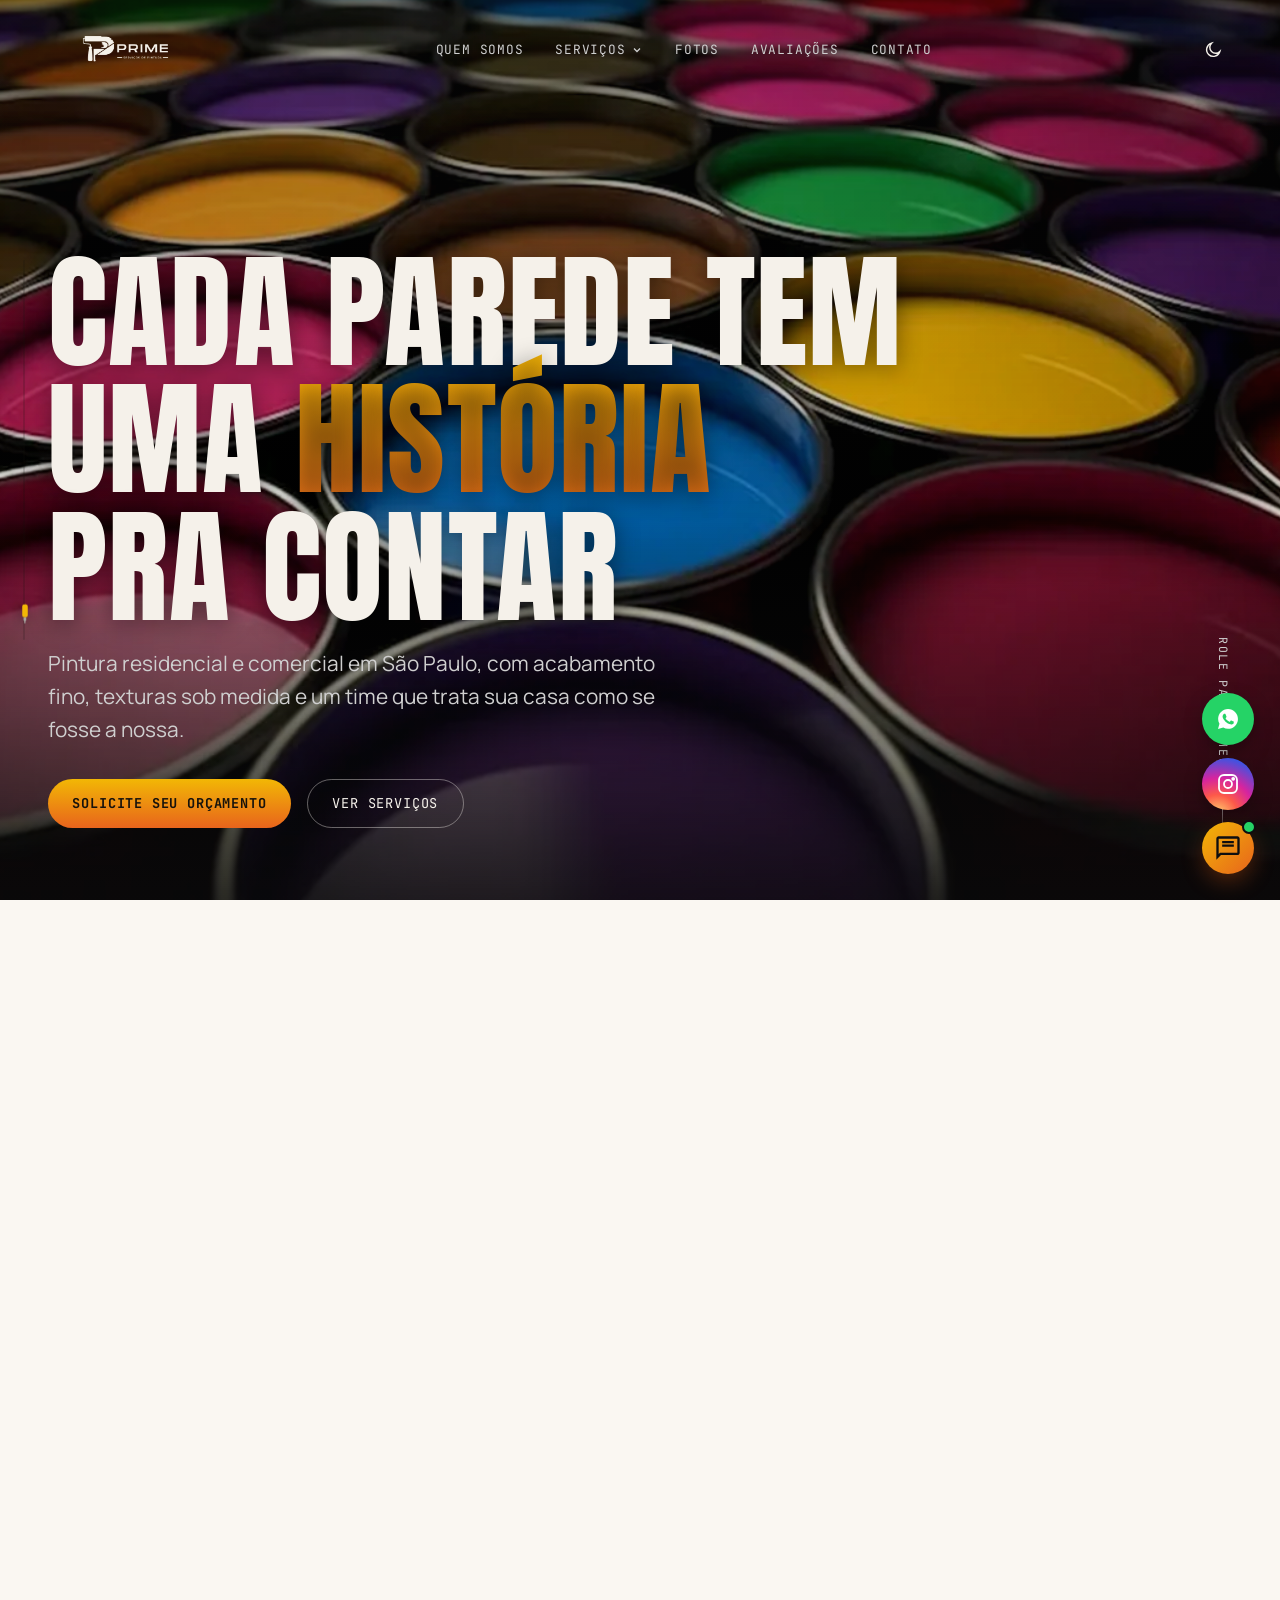
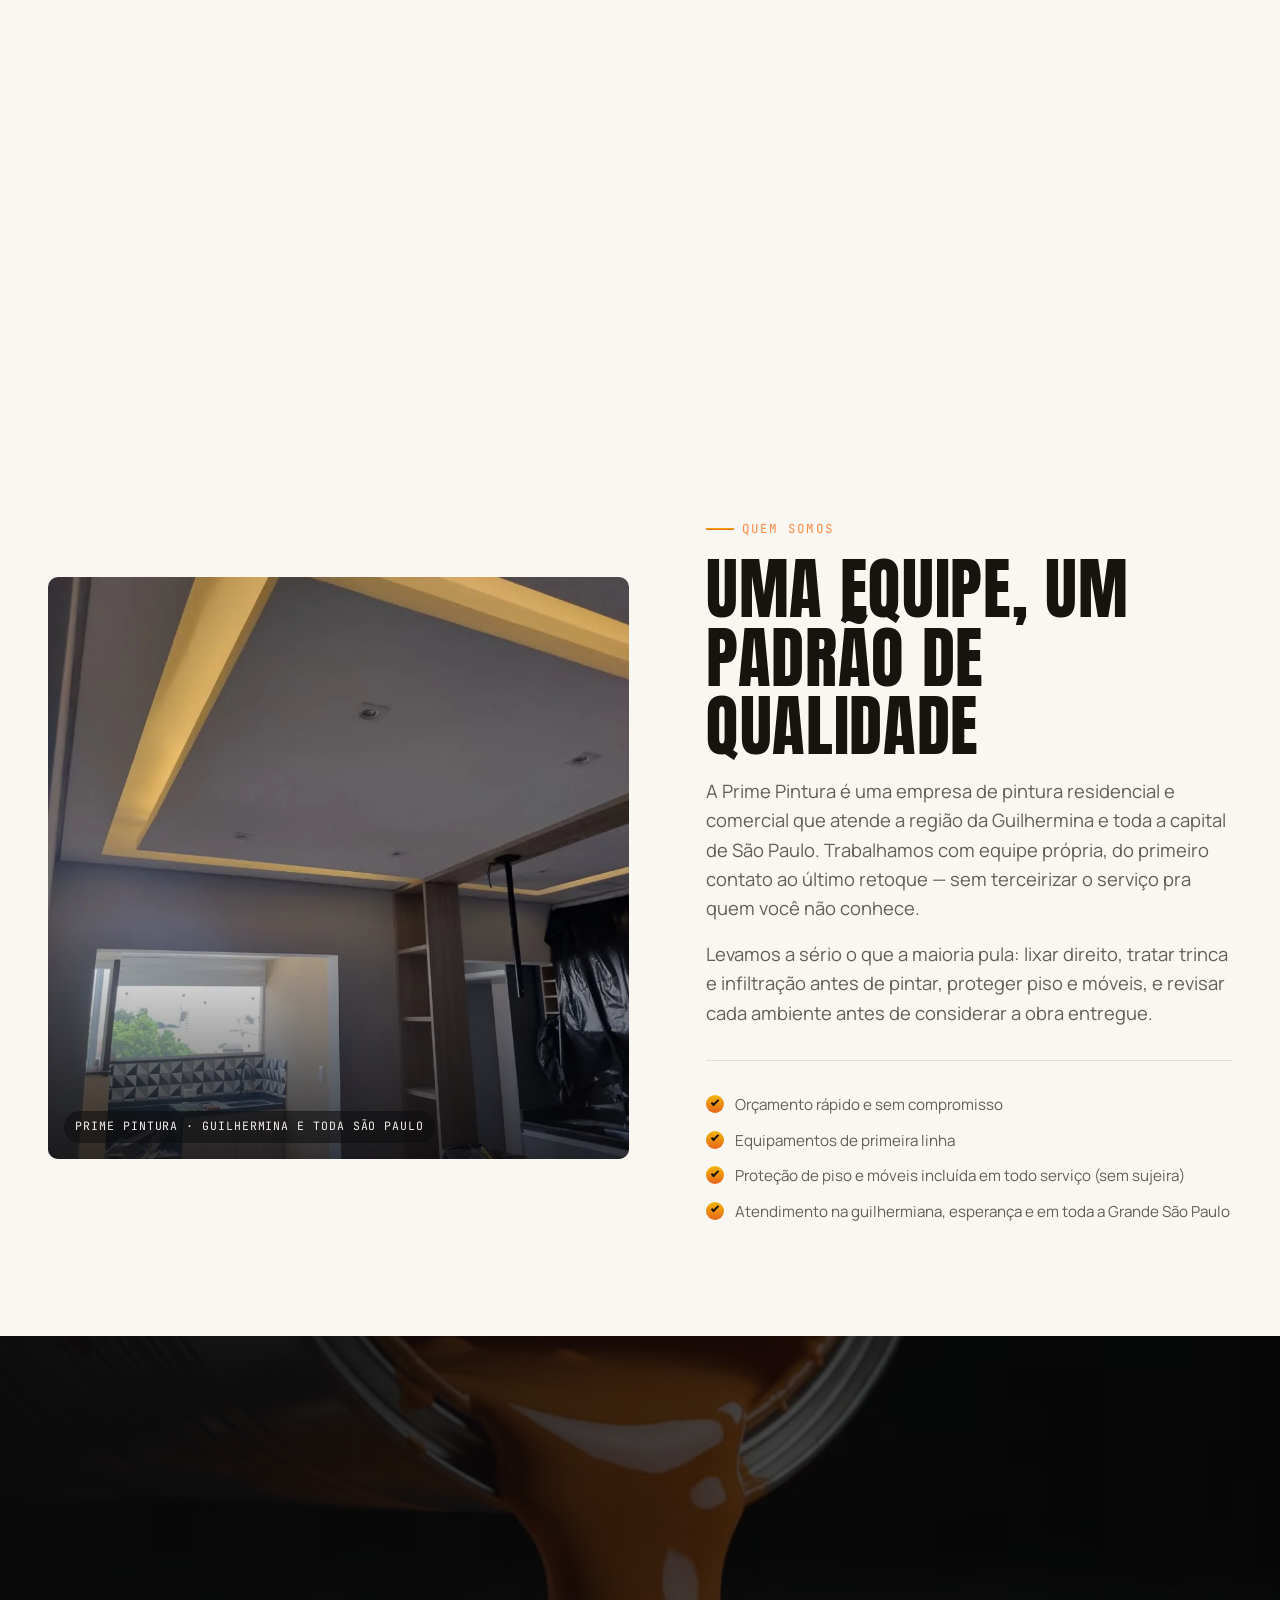
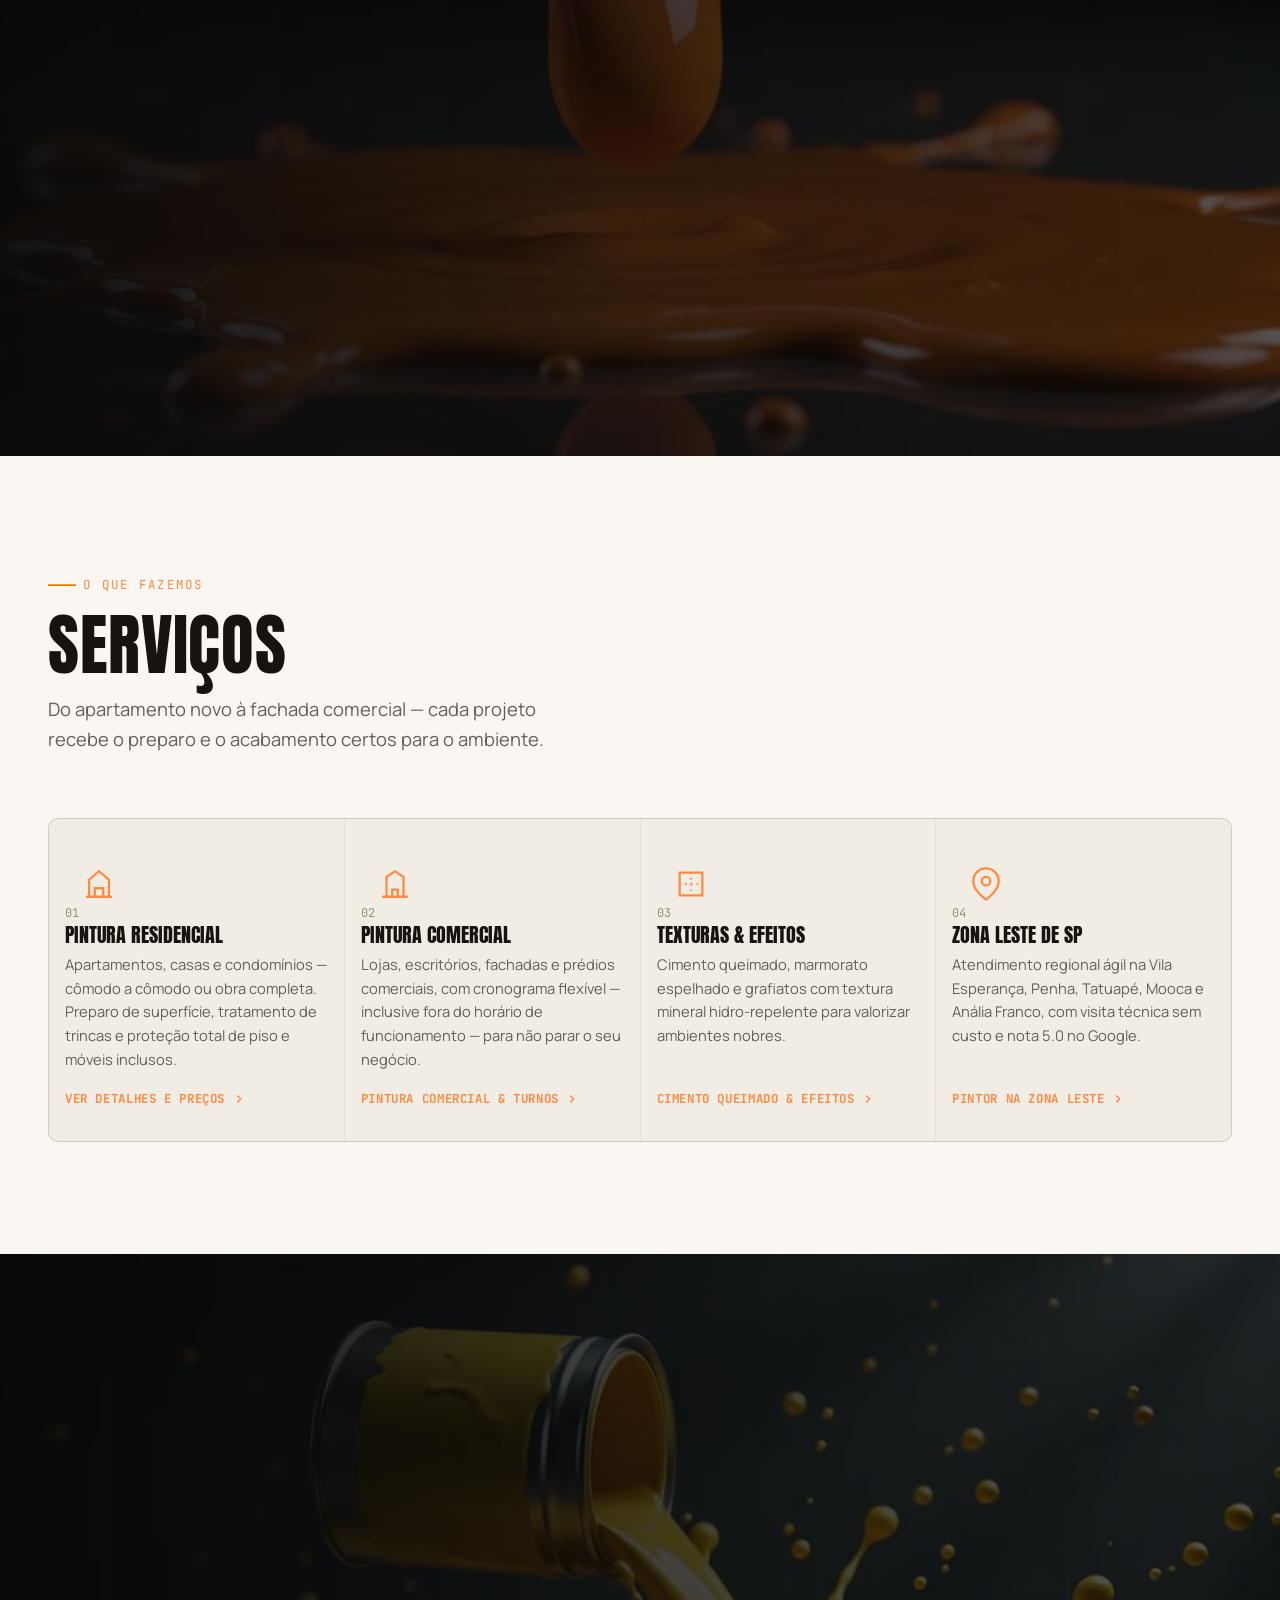
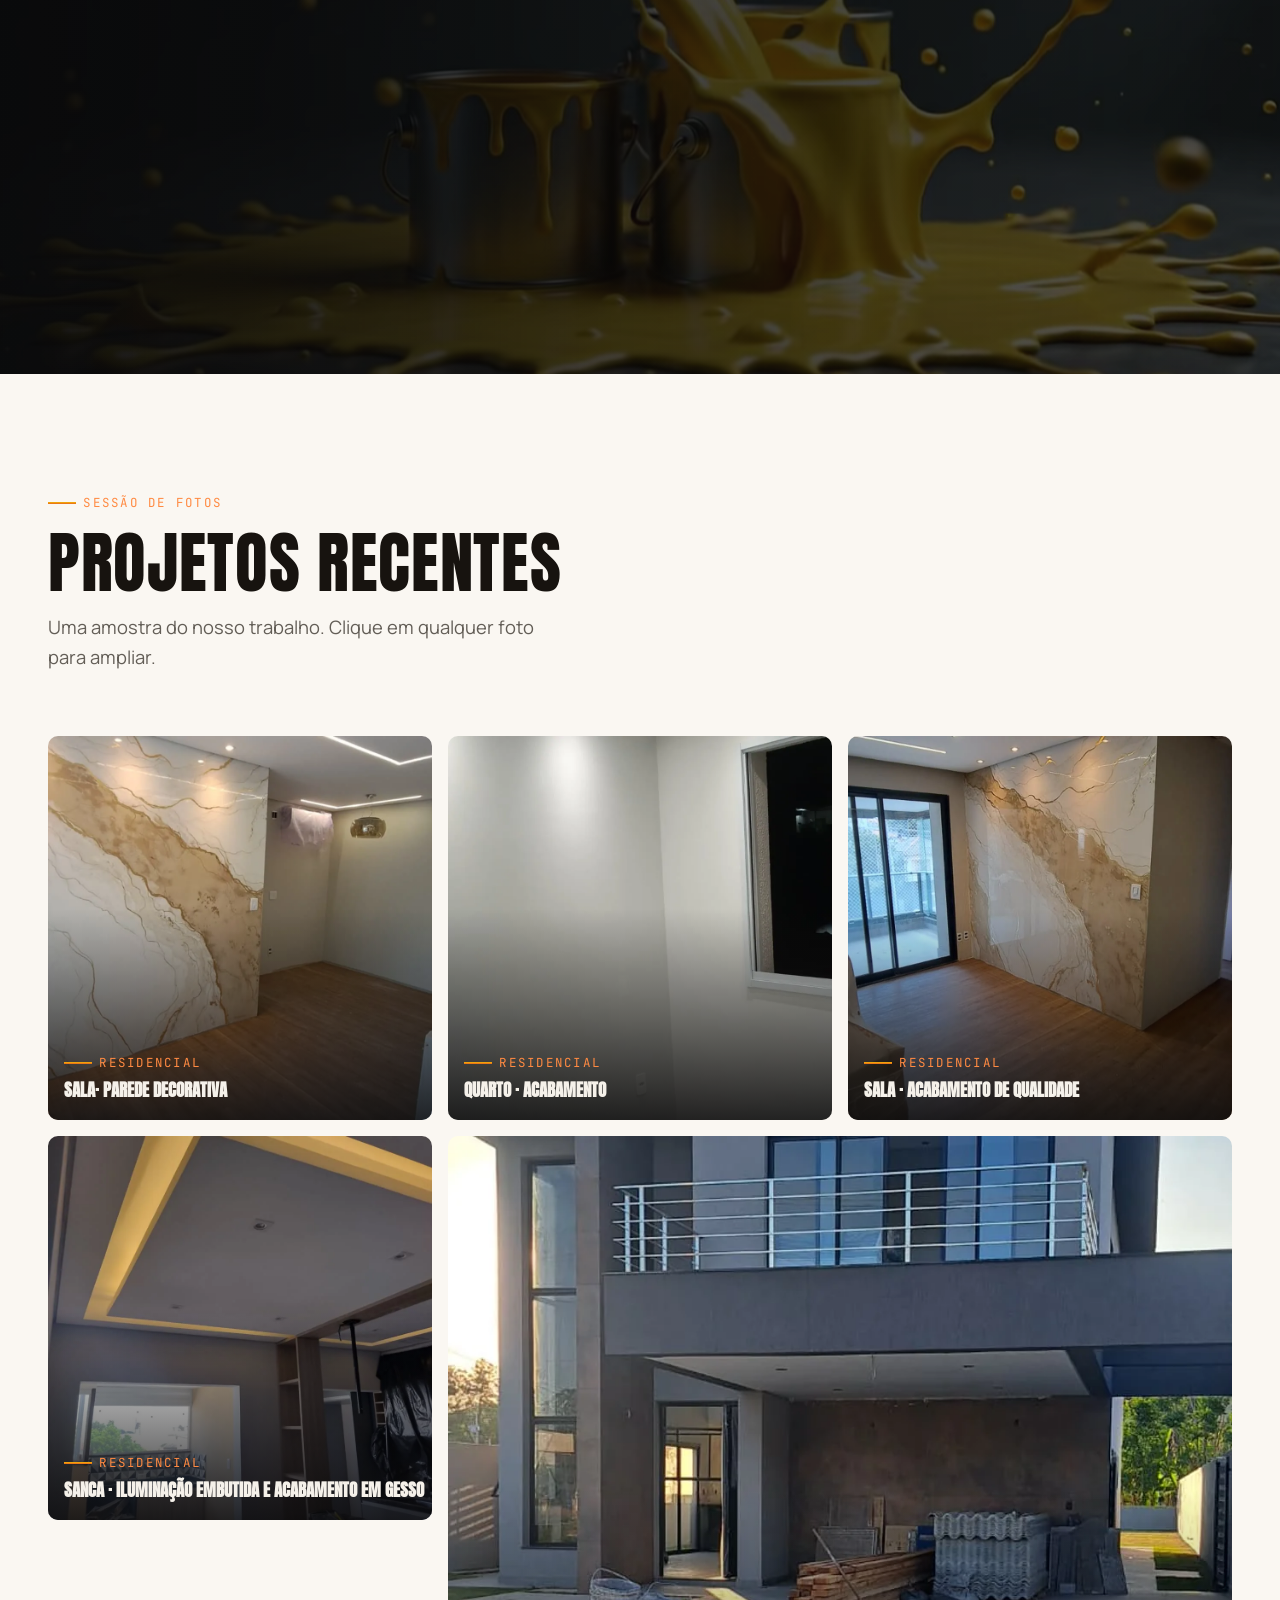
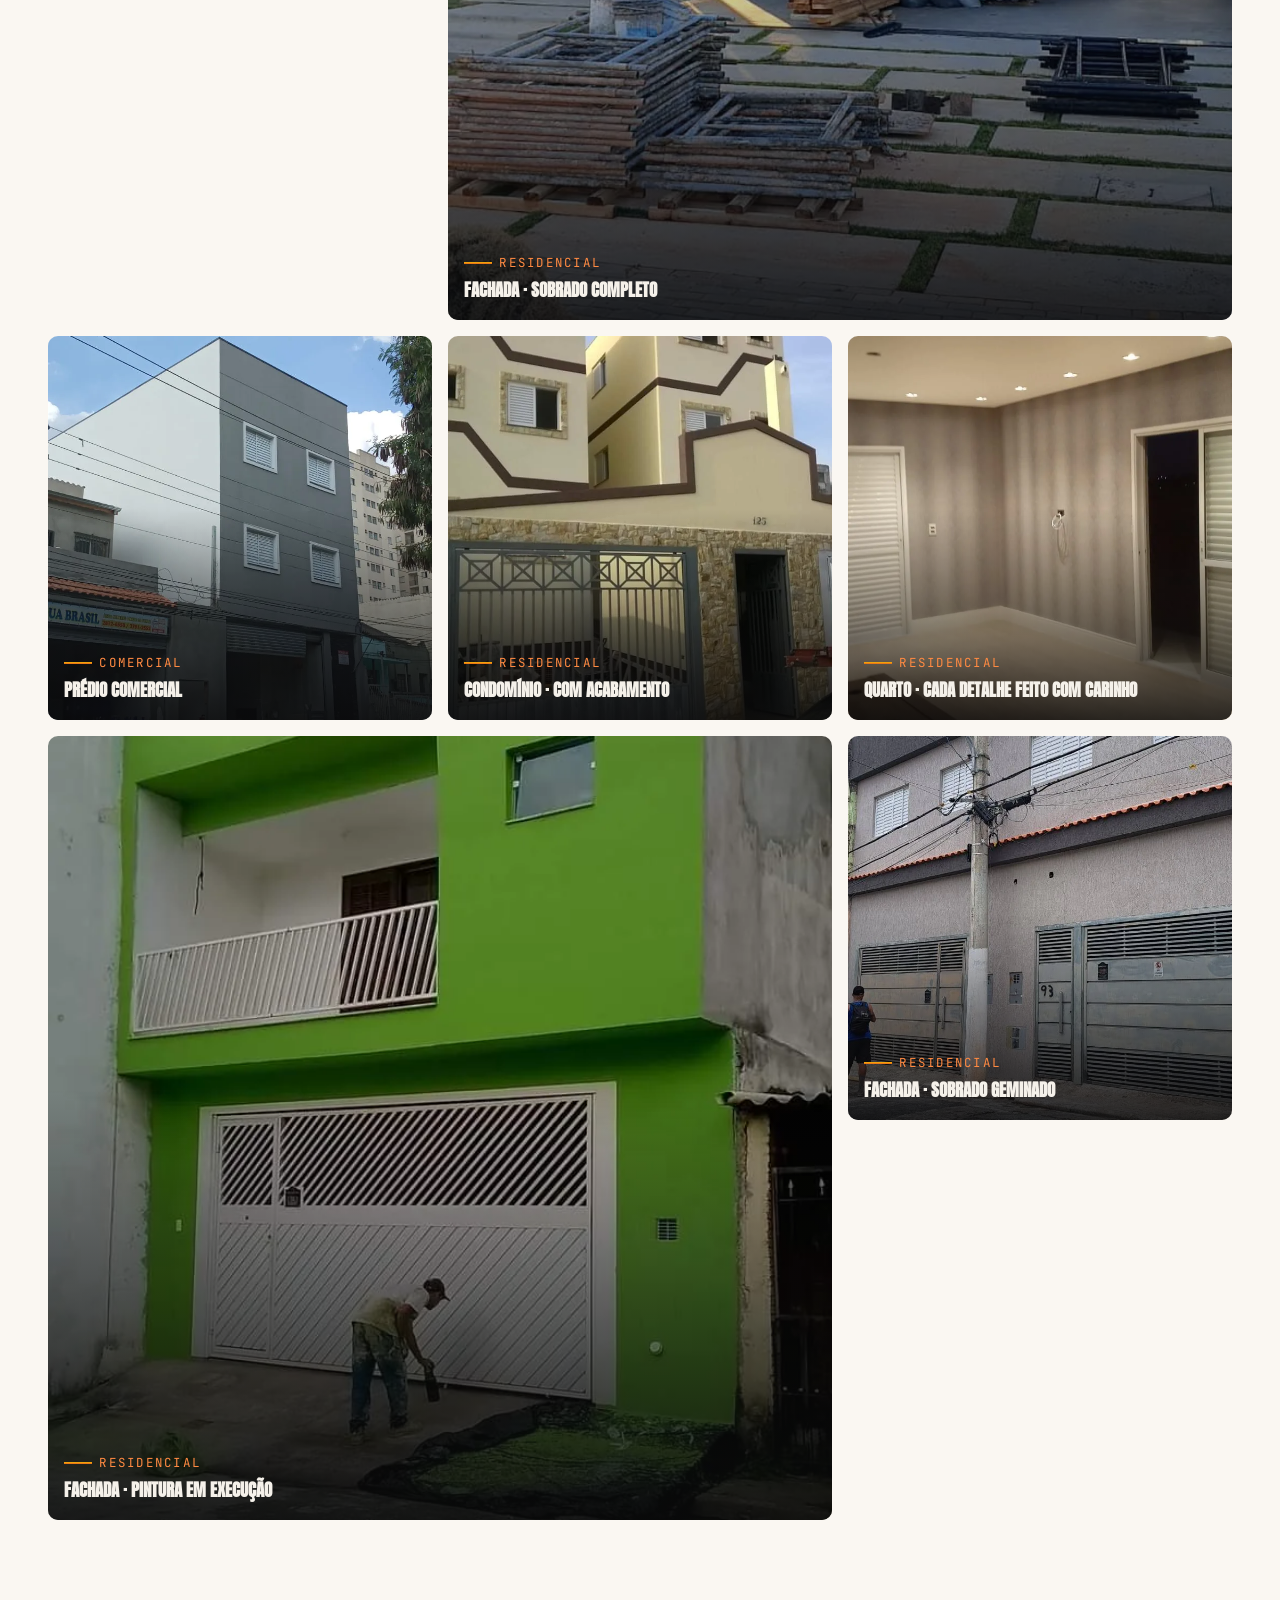
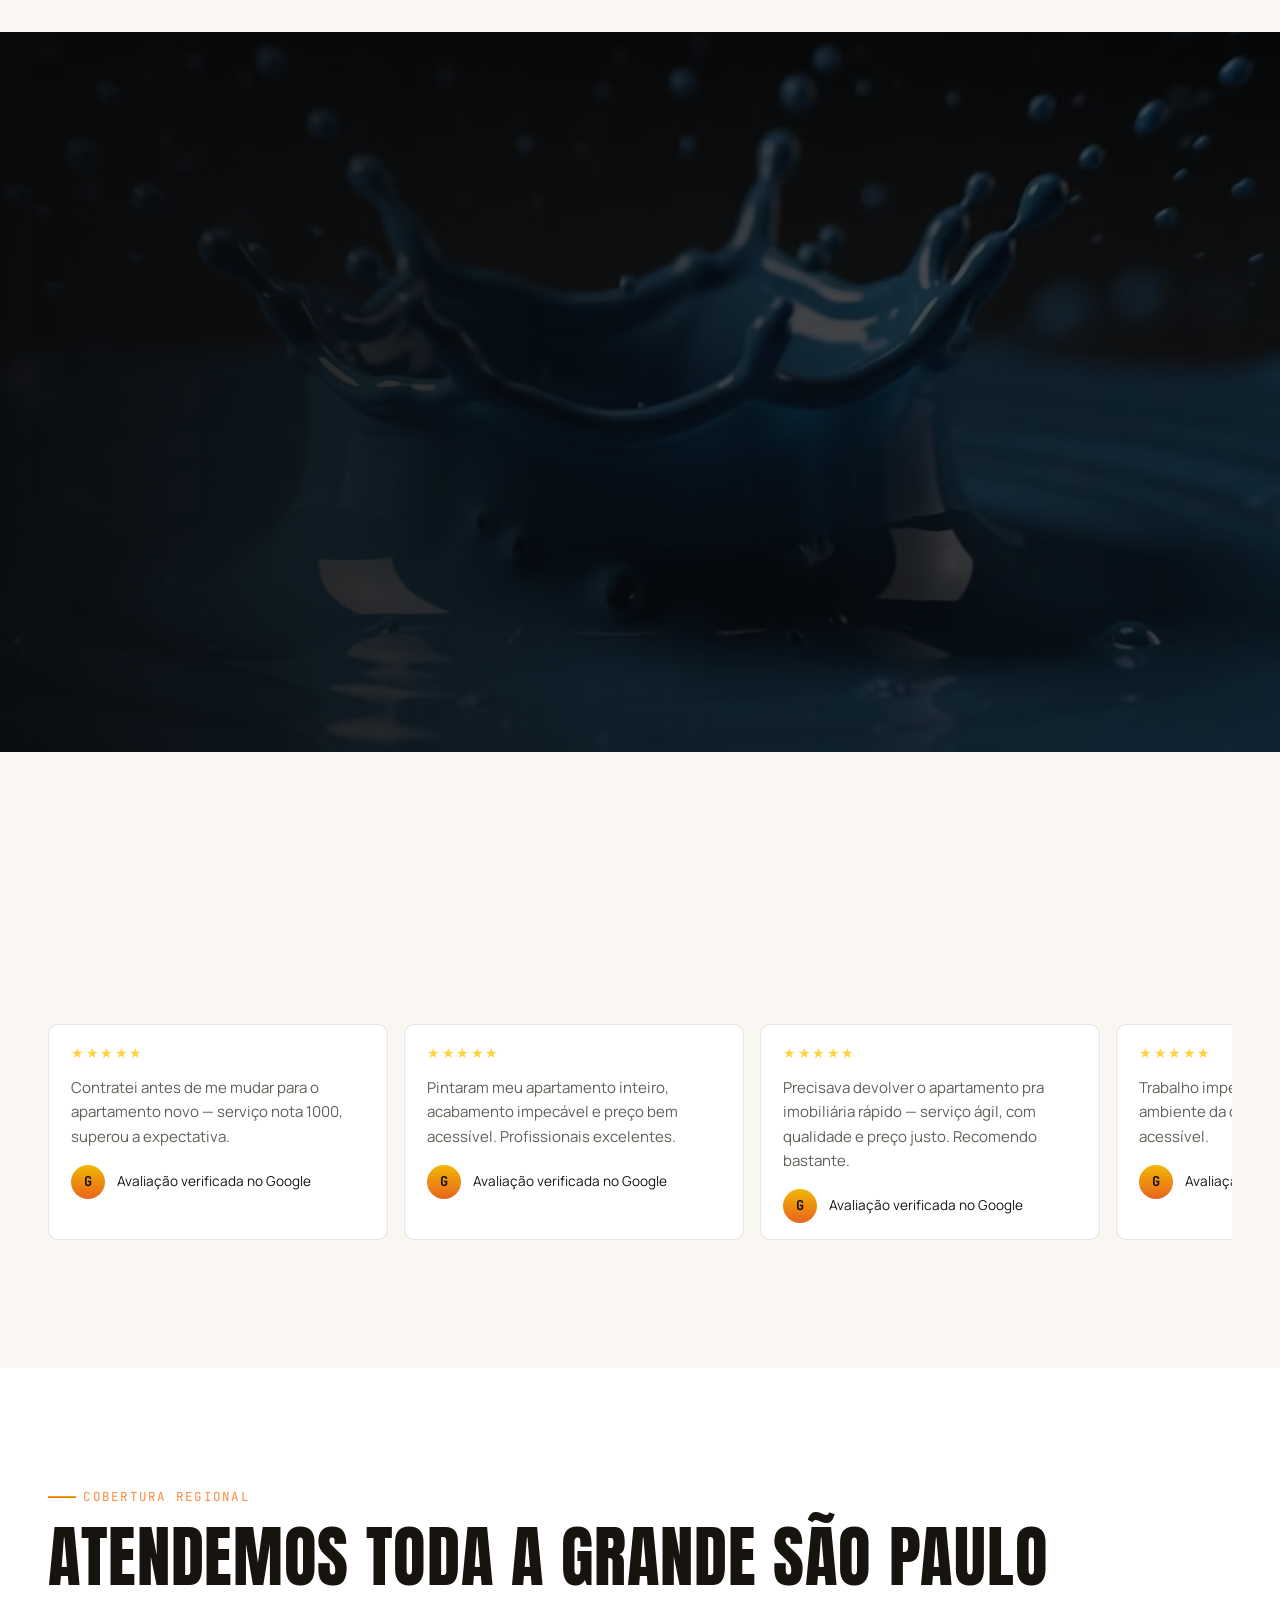
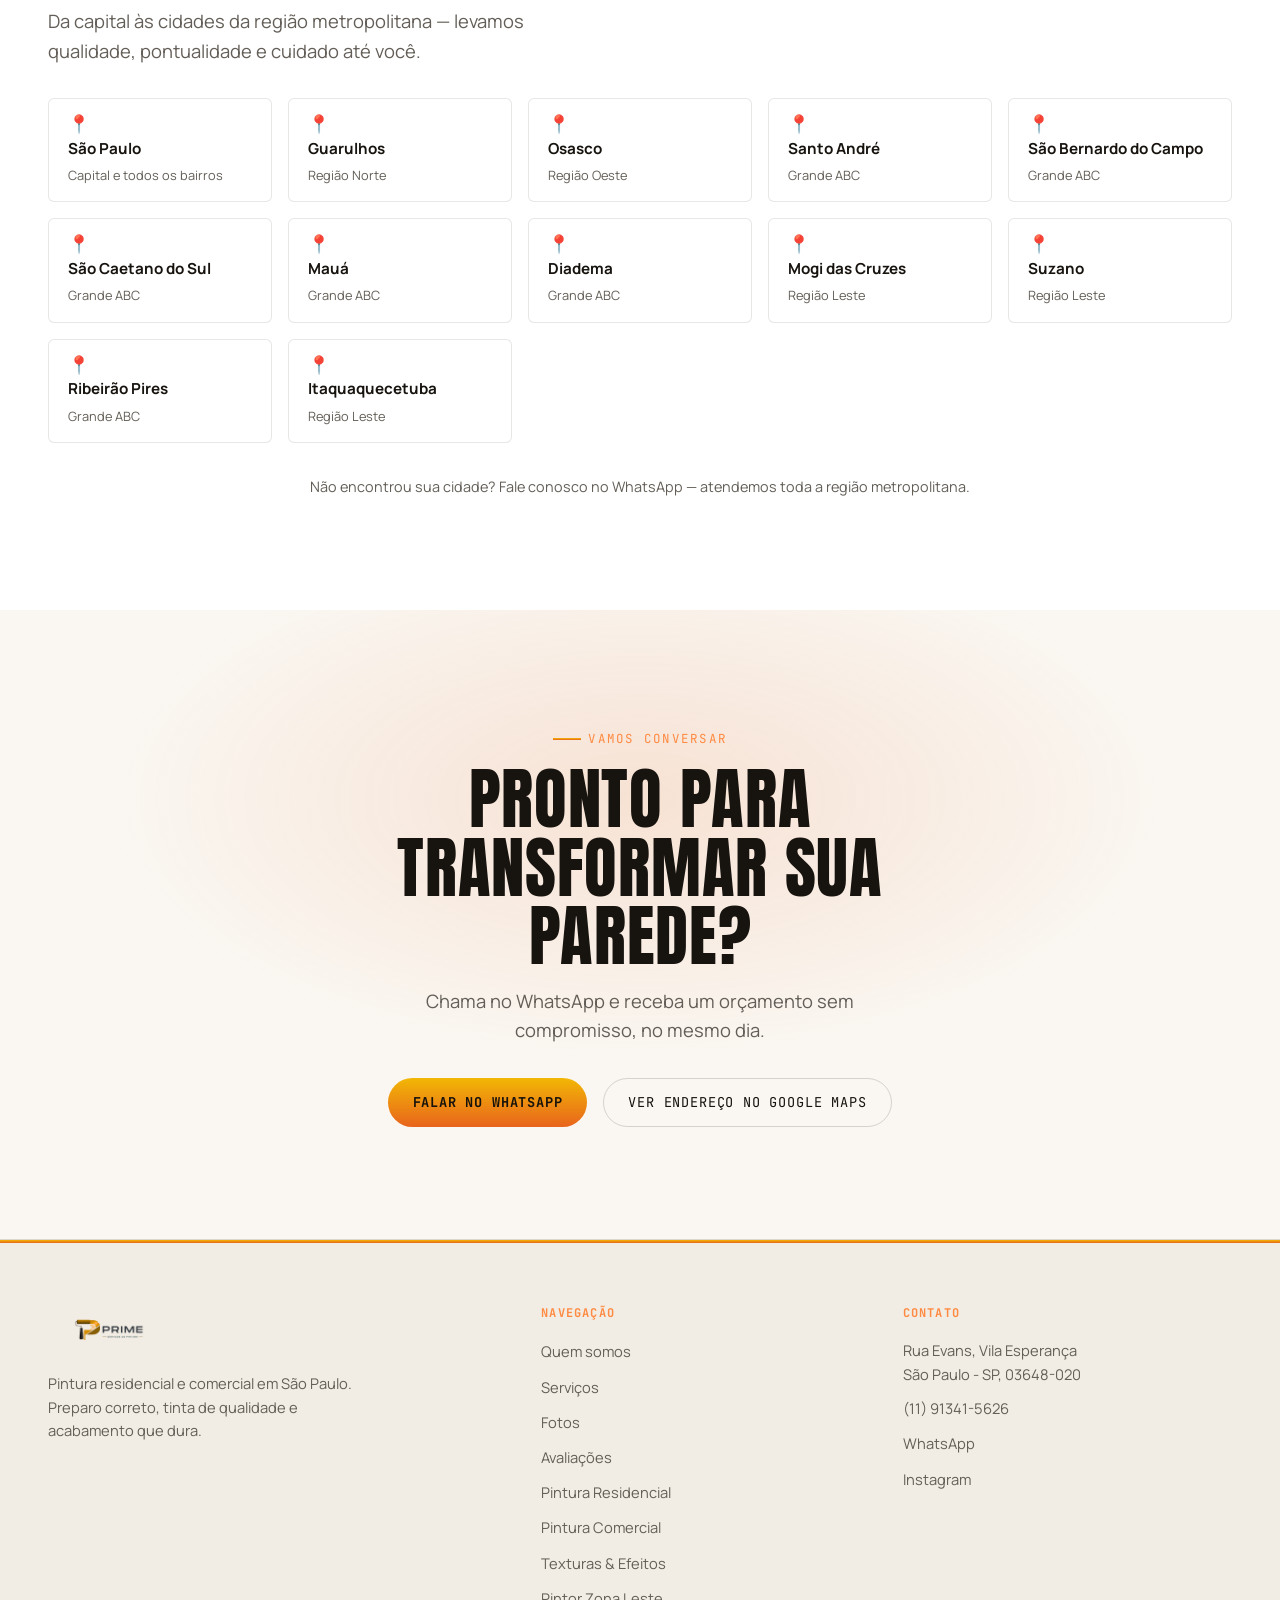
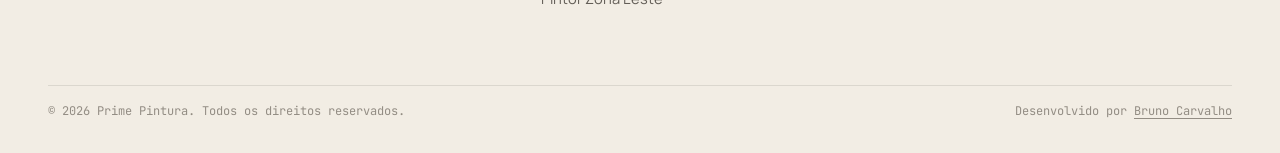
==== commit 267b6a95: "atualizações de mais paginas, melhorias de SEOnovo modo de imagem" ====
--- a/index.html
+++ b/index.html
@@ -1,4 +1,4 @@
-<!DOCTYPE html>
+﻿<!DOCTYPE html>
 <html lang="pt-BR" x-data="ppApp()" :data-theme="theme" @keydown.escape.window="closeMenu()">
 <head>
   <meta charset="UTF-8" />
@@ -188,7 +188,18 @@
       <nav class="main-nav" aria-label="Navegação principal">
         <ul>
           <li><a href="#sobre">Quem somos</a></li>
-          <li><a href="#servicos">Serviços</a></li>
+          <li class="has-dropdown">
+            <a href="#servicos">
+              <span>Serviços</span>
+              <svg viewBox="0 0 24 24" fill="none" stroke="currentColor" stroke-width="2.5"><polyline points="6 9 12 15 18 9"/></svg>
+            </a>
+            <ul class="dropdown-menu">
+              <li><a href="pintura-residencial-sp.html">Pintura Residencial SP</a></li>
+              <li><a href="pintura-comercial-sp.html">Pintura Comercial SP</a></li>
+              <li><a href="texturas-e-efeitos.html">Texturas & Efeitos (Cimento Queimado)</a></li>
+              <li><a href="pintor-zona-leste-sp.html">Pintor na Zona Leste SP</a></li>
+            </ul>
+          </li>
           <li><a href="#galeria">Fotos</a></li>
           <li><a href="#avaliacoes">Avaliações</a></li>
           <li><a href="#contato">Contato</a></li>
@@ -228,9 +239,13 @@
       <ul>
         <li><span class="mobile-menu-index">01</span><a href="#sobre">Quem somos</a></li>
         <li><span class="mobile-menu-index">02</span><a href="#servicos">Serviços</a></li>
-        <li><span class="mobile-menu-index">03</span><a href="#galeria">Fotos</a></li>
-        <li><span class="mobile-menu-index">04</span><a href="#avaliacoes">Avaliações</a></li>
-        <li><span class="mobile-menu-index">05</span><a href="#contato">Contato</a></li>
+        <li><span class="mobile-menu-index">03</span><a href="pintura-residencial-sp.html">Pintura Residencial</a></li>
+        <li><span class="mobile-menu-index">04</span><a href="pintura-comercial-sp.html">Pintura Comercial</a></li>
+        <li><span class="mobile-menu-index">05</span><a href="texturas-e-efeitos.html">Texturas & Efeitos</a></li>
+        <li><span class="mobile-menu-index">06</span><a href="pintor-zona-leste-sp.html">Pintor Zona Leste</a></li>
+        <li><span class="mobile-menu-index">07</span><a href="#galeria">Fotos</a></li>
+        <li><span class="mobile-menu-index">08</span><a href="#avaliacoes">Avaliações</a></li>
+        <li><span class="mobile-menu-index">09</span><a href="#contato">Contato</a></li>
       </ul>
       <div class="mobile-menu-footer">
         <!-- Link direto para o WhatsApp comercial com mensagem predefinida -->
@@ -290,10 +305,7 @@
     <section class="section" id="sobre">
       <div class="container about" data-reveal>
         <div class="about-media">
-          <picture>
-            <source srcset="assets/gallery/foto5.webp" type="image/webp" />
-            <img src="assets/gallery/foto5.jpg" alt="Detalhe de sanca de gesso com iluminação embutida, um dos projetos da Prime Pintura" loading="lazy" width="900" height="900" />
-          </picture>
+          <picture><source srcset="assets/gallery/foto5.webp" type="image/webp" /><img src="assets/gallery/foto5.jpg" alt="Detalhe de sanca de gesso com iluminação embutida, um dos projetos da Prime Pintura" loading="lazy" width="900" height="900" /></picture>
           <span class="about-media-tag">Prime Pintura · Guilhermina e toda São Paulo</span>
         </div>
 
@@ -349,31 +361,55 @@
 
         <div class="services-grid" data-reveal="stagger">
           <article class="service-card">
-            <span class="service-index">01</span>
-            <svg class="service-icon" viewBox="0 0 24 24" fill="none" stroke="currentColor" stroke-width="1.6"><path d="M3 21h18M5 21V9l7-6 7 6v12M9 21v-6h6v6"/></svg>
-            <h3>Pintura residencial</h3>
-            <p>Apartamentos, casas e condomínios — cômodo a cômodo ou obra completa. Preparo de superfície, tratamento de trincas e proteção total de piso e móveis inclusos.</p>
+            <div>
+              <span class="service-index">01</span>
+              <svg class="service-icon" viewBox="0 0 24 24" fill="none" stroke="currentColor" stroke-width="1.6"><path d="M3 21h18M5 21V9l7-6 7 6v12M9 21v-6h6v6"/></svg>
+              <h3>Pintura residencial</h3>
+              <p>Apartamentos, casas e condomínios — cômodo a cômodo ou obra completa. Preparo de superfície, tratamento de trincas e proteção total de piso e móveis inclusos.</p>
+            </div>
+            <a href="pintura-residencial-sp.html" class="service-link">
+              <span>Ver detalhes e preços</span>
+              <svg viewBox="0 0 24 24" fill="none" stroke="currentColor" stroke-width="2.5"><polyline points="9 18 15 12 9 6"/></svg>
+            </a>
           </article>
 
           <article class="service-card">
-            <span class="service-index">02</span>
-            <svg class="service-icon" viewBox="0 0 24 24" fill="none" stroke="currentColor" stroke-width="1.6"><path d="M3 21h18M6 21V7l6-4 6 4v14M10 21v-5h4v5M9 10h.01M15 10h.01M9 14h.01M15 14h.01"/></svg>
-            <h3>Pintura comercial</h3>
-            <p>Lojas, escritórios, fachadas e prédios comerciais, com cronograma flexível — inclusive fora do horário de funcionamento — para não parar o seu negócio.</p>
+            <div>
+              <span class="service-index">02</span>
+              <svg class="service-icon" viewBox="0 0 24 24" fill="none" stroke="currentColor" stroke-width="1.6"><path d="M3 21h18M6 21V7l6-4 6 4v14M10 21v-5h4v5M9 10h.01M15 10h.01M9 14h.01M15 14h.01"/></svg>
+              <h3>Pintura comercial</h3>
+              <p>Lojas, escritórios, fachadas e prédios comerciais, com cronograma flexível — inclusive fora do horário de funcionamento — para não parar o seu negócio.</p>
+            </div>
+            <a href="pintura-comercial-sp.html" class="service-link">
+              <span>Pintura comercial & turnos</span>
+              <svg viewBox="0 0 24 24" fill="none" stroke="currentColor" stroke-width="2.5"><polyline points="9 18 15 12 9 6"/></svg>
+            </a>
           </article>
 
           <article class="service-card">
-            <span class="service-index">03</span>
-            <svg class="service-icon" viewBox="0 0 24 24" fill="none" stroke="currentColor" stroke-width="1.6"><path d="M4 4h16v16H4z"/><path d="M4 12h16M12 4v16" stroke-dasharray="1 3"/></svg>
-            <h3>Texturas</h3>
-            <p>Grafiatos, texturas acrílicas e efeitos decorativos para dar personalidade a uma parede de destaque.</p>
+            <div>
+              <span class="service-index">03</span>
+              <svg class="service-icon" viewBox="0 0 24 24" fill="none" stroke="currentColor" stroke-width="1.6"><path d="M4 4h16v16H4z"/><path d="M4 12h16M12 4v16" stroke-dasharray="1 3"/></svg>
+              <h3>Texturas & Efeitos</h3>
+              <p>Cimento queimado, marmorato espelhado e grafiatos com textura mineral hidro-repelente para valorizar ambientes nobres.</p>
+            </div>
+            <a href="texturas-e-efeitos.html" class="service-link">
+              <span>Cimento queimado & efeitos</span>
+              <svg viewBox="0 0 24 24" fill="none" stroke="currentColor" stroke-width="2.5"><polyline points="9 18 15 12 9 6"/></svg>
+            </a>
           </article>
 
           <article class="service-card">
-            <span class="service-index">04</span>
-            <svg class="service-icon" viewBox="0 0 24 24" fill="none" stroke="currentColor" stroke-width="1.6"><path d="M12 2l2.4 7.2H22l-6 4.4 2.3 7.2L12 16.4 5.7 20.8 8 13.6 2 9.2h7.6z"/></svg>
-            <h3>Fino acabamento</h3>
-            <p>Laca, esmalte sintético em portas e batentes, e todo detalhe que separa um serviço bom de um impecável.</p>
+            <div>
+              <span class="service-index">04</span>
+              <svg class="service-icon" viewBox="0 0 24 24" fill="none" stroke="currentColor" stroke-width="1.6"><path d="M21 10c0 7-9 13-9 13s-9-6-9-13a9 9 0 0 1 18 0z"/><circle cx="12" cy="10" r="3"/></svg>
+              <h3>Zona Leste de SP</h3>
+              <p>Atendimento regional ágil na Vila Esperança, Penha, Tatuapé, Mooca e Anália Franco, com visita técnica sem custo e nota 5.0 no Google.</p>
+            </div>
+            <a href="pintor-zona-leste-sp.html" class="service-link">
+              <span>Pintor na Zona Leste</span>
+              <svg viewBox="0 0 24 24" fill="none" stroke="currentColor" stroke-width="2.5"><polyline points="9 18 15 12 9 6"/></svg>
+            </a>
           </article>
         </div>
       </div>
@@ -426,10 +462,7 @@
 
         <div class="gallery-grid" data-reveal="stagger">
           <button type="button" class="gallery-item" data-lightbox="assets/gallery/foto2.jpg" data-caption="Residencial — Sala · parede decorativa">
-            <picture>
-              <source srcset="assets/gallery/foto2.webp" type="image/webp" />
-              <img src="assets/gallery/foto2.jpg" alt="Sala de estar com parede decorativa marmorizada pintada pela Prime Pintura" loading="lazy" width="900" height="900" />
-            </picture>
+            <picture><source srcset="assets/gallery/foto2.webp" type="image/webp" /><img src="assets/gallery/foto2.jpg" alt="Sala de estar com parede decorativa marmorizada pintada pela Prime Pintura" loading="lazy" width="900" height="900" /></picture>
             <span class="gallery-zoom" aria-hidden="true"><svg viewBox="0 0 24 24" fill="none" stroke="currentColor" stroke-width="1.8"><circle cx="10.5" cy="10.5" r="6.5"/><path d="M15.5 15.5 21 21M10.5 7.5v6M7.5 10.5h6"/></svg></span>
             <span class="gallery-caption">
               <span class="eyebrow">Residencial</span>
@@ -437,10 +470,7 @@
             </span>
           </button>
           <button type="button" class="gallery-item" data-lightbox="assets/gallery/foto1.jpg" data-caption="Residencial — Quarto · acabamento fosco">
-            <picture>
-              <source srcset="assets/gallery/foto1.webp" type="image/webp" />
-              <img src="assets/gallery/foto1.jpg" alt="Quarto recém pintado em tom neutro, acabamento fosco" loading="lazy" width="900" height="900" />
-            </picture>
+            <picture><source srcset="assets/gallery/foto1.webp" type="image/webp" /><img src="assets/gallery/foto1.jpg" alt="Quarto recém pintado em tom neutro, acabamento fosco" loading="lazy" width="900" height="900" /></picture>
             <span class="gallery-zoom" aria-hidden="true"><svg viewBox="0 0 24 24" fill="none" stroke="currentColor" stroke-width="1.8"><circle cx="10.5" cy="10.5" r="6.5"/><path d="M15.5 15.5 21 21M10.5 7.5v6M7.5 10.5h6"/></svg></span>
             <span class="gallery-caption">
               <span class="eyebrow">Residencial</span>
@@ -448,10 +478,7 @@
             </span>
           </button>
           <button type="button" class="gallery-item" data-lightbox="assets/gallery/foto3.jpg" data-caption="Residencial — Sala · integração com varanda">
-            <picture>
-              <source srcset="assets/gallery/foto3.webp" type="image/webp" />
-              <img src="assets/gallery/foto3.jpg" alt="Sala de estar integrada com varanda, piso de madeira e parede decorativa" loading="lazy" width="900" height="900" />
-            </picture>
+            <picture><source srcset="assets/gallery/foto3.webp" type="image/webp" /><img src="assets/gallery/foto3.jpg" alt="Sala de estar integrada com varanda, piso de madeira e parede decorativa" loading="lazy" width="900" height="900" /></picture>
             <span class="gallery-zoom" aria-hidden="true"><svg viewBox="0 0 24 24" fill="none" stroke="currentColor" stroke-width="1.8"><circle cx="10.5" cy="10.5" r="6.5"/><path d="M15.5 15.5 21 21M10.5 7.5v6M7.5 10.5h6"/></svg></span>
             <span class="gallery-caption">
               <span class="eyebrow">Residencial</span>
@@ -459,10 +486,7 @@
             </span>
           </button>
           <button type="button" class="gallery-item" data-lightbox="assets/gallery/foto5.jpg" data-caption="Residencial — Sanca · iluminação embutida">
-            <picture>
-              <source srcset="assets/gallery/foto5.webp" type="image/webp" />
-              <img src="assets/gallery/foto5.jpg" alt="Sanca de gesso com iluminação embutida em apartamento" loading="lazy" width="900" height="900" />
-            </picture>
+            <picture><source srcset="assets/gallery/foto5.webp" type="image/webp" /><img src="assets/gallery/foto5.jpg" alt="Sanca de gesso com iluminação embutida em apartamento" loading="lazy" width="900" height="900" /></picture>
             <span class="gallery-zoom" aria-hidden="true"><svg viewBox="0 0 24 24" fill="none" stroke="currentColor" stroke-width="1.8"><circle cx="10.5" cy="10.5" r="6.5"/><path d="M15.5 15.5 21 21M10.5 7.5v6M7.5 10.5h6"/></svg></span>
             <span class="gallery-caption">
               <span class="eyebrow"> Residencial</span>
@@ -470,10 +494,7 @@
             </span>
           </button>
           <button type="button" class="gallery-item span-2" data-lightbox="assets/gallery/foto4.jpg" data-caption="Residencial — Fachada · sobrado completo">
-            <picture>
-              <source srcset="assets/gallery/foto4.webp" type="image/webp" />
-              <img src="assets/gallery/foto4.jpg" alt="Fachada de sobrado em fase final de acabamento" loading="lazy" width="900" height="900" />
-            </picture>
+            <picture><source srcset="assets/gallery/foto4.webp" type="image/webp" /><img src="assets/gallery/foto4.jpg" alt="Fachada de sobrado em fase final de acabamento" loading="lazy" width="900" height="900" /></picture>
             <span class="gallery-zoom" aria-hidden="true"><svg viewBox="0 0 24 24" fill="none" stroke="currentColor" stroke-width="1.8"><circle cx="10.5" cy="10.5" r="6.5"/><path d="M15.5 15.5 21 21M10.5 7.5v6M7.5 10.5h6"/></svg></span>
             <span class="gallery-caption">
               <span class="eyebrow">Residencial</span>
@@ -482,10 +503,7 @@
           </button>
           
           <button type="button" class="gallery-item" data-lightbox="assets/gallery/foto6.jpg" data-caption="Comercial — Fachada · prédio comercial">
-            <picture>
-              <source srcset="assets/gallery/foto6.webp" type="image/webp" />
-              <img src="assets/gallery/foto6.jpg" alt="Fachada de prédio comercial pintada pela Prime Pintura" loading="lazy" width="756" height="1600" />
-            </picture>
+            <picture><source srcset="assets/gallery/foto6.webp" type="image/webp" /><img src="assets/gallery/foto6.jpg" alt="Fachada de prédio comercial pintada pela Prime Pintura" loading="lazy" width="756" height="1600" /></picture>
             <span class="gallery-zoom" aria-hidden="true"><svg viewBox="0 0 24 24" fill="none" stroke="currentColor" stroke-width="1.8"><circle cx="10.5" cy="10.5" r="6.5"/><path d="M15.5 15.5 21 21M10.5 7.5v6M7.5 10.5h6"/></svg></span>
             <span class="gallery-caption">
               <span class="eyebrow">Comercial</span>
@@ -493,10 +511,7 @@
             </span>
           </button>
           <button type="button" class="gallery-item" data-lightbox="assets/gallery/foto7.jpg" data-caption="Residencial — condomínio · com acabamento">
-            <picture>
-              <source srcset="assets/gallery/foto7.webp" type="image/webp" />
-              <img src="assets/gallery/foto7.jpg" alt="Fachada residencial em tom bege com detalhes em pedra e portão de ferro pintados pela Prime Pintura" loading="lazy" width="720" height="1282" />
-            </picture>
+            <picture><source srcset="assets/gallery/foto7.webp" type="image/webp" /><img src="assets/gallery/foto7.jpg" alt="Fachada residencial em tom bege com detalhes em pedra e portão de ferro pintados pela Prime Pintura" loading="lazy" width="720" height="1282" /></picture>
             <span class="gallery-zoom" aria-hidden="true"><svg viewBox="0 0 24 24" fill="none" stroke="currentColor" stroke-width="1.8"><circle cx="10.5" cy="10.5" r="6.5"/><path d="M15.5 15.5 21 21M10.5 7.5v6M7.5 10.5h6"/></svg></span>
             <span class="gallery-caption">
               <span class="eyebrow">Residencial</span>
@@ -504,10 +519,7 @@
             </span>
           </button>
           <button type="button" class="gallery-item" data-lightbox="assets/gallery/foto9.jpg" data-caption="Residencial — Quarto · Cada detalhe feito com carinho">
-            <picture>
-              <source srcset="assets/gallery/foto9.webp" type="image/webp" />
-              <img src="assets/gallery/foto9.jpg" alt="Quarto com parede em revestimento cinza e iluminação embutida no teto, obra da Prime Pintura" loading="lazy" width="756" height="1600" />
-            </picture>
+            <picture><source srcset="assets/gallery/foto9.webp" type="image/webp" /><img src="assets/gallery/foto9.jpg" alt="Quarto com parede em revestimento cinza e iluminação embutida no teto, obra da Prime Pintura" loading="lazy" width="756" height="1600" /></picture>
             <span class="gallery-zoom" aria-hidden="true"><svg viewBox="0 0 24 24" fill="none" stroke="currentColor" stroke-width="1.8"><circle cx="10.5" cy="10.5" r="6.5"/><path d="M15.5 15.5 21 21M10.5 7.5v6M7.5 10.5h6"/></svg></span>
             <span class="gallery-caption">
               <span class="eyebrow">Residencial</span>
@@ -515,10 +527,7 @@
             </span>
           </button>
           <button type="button" class="gallery-item span-2" data-lightbox="assets/gallery/foto10.jpg" data-caption="Residencial — Fachada · pintura em execução">
-            <picture>
-              <source srcset="assets/gallery/foto10.webp" type="image/webp" />
-              <img src="assets/gallery/foto10.jpg" alt="Pintor da Prime Pintura aplicando tinta em portão de fachada residencial verde" loading="lazy" width="720" height="1282" />
-            </picture>
+            <picture><source srcset="assets/gallery/foto10.webp" type="image/webp" /><img src="assets/gallery/foto10.jpg" alt="Pintor da Prime Pintura aplicando tinta em portão de fachada residencial verde" loading="lazy" width="720" height="1282" /></picture>
             <span class="gallery-zoom" aria-hidden="true"><svg viewBox="0 0 24 24" fill="none" stroke="currentColor" stroke-width="1.8"><circle cx="10.5" cy="10.5" r="6.5"/><path d="M15.5 15.5 21 21M10.5 7.5v6M7.5 10.5h6"/></svg></span>
             <span class="gallery-caption">
               <span class="eyebrow">Residencial</span>
@@ -526,10 +535,7 @@
             </span>
           </button>
           <button type="button" class="gallery-item" data-lightbox="assets/gallery/foto11.jpg" data-caption="Residencial — Fachada · sobrado geminado">
-            <picture>
-              <source srcset="assets/gallery/foto11.webp" type="image/webp" />
-              <img src="assets/gallery/foto11.jpg" alt="Fachada de sobrado geminado em tom cinza claro pintada pela Prime Pintura" loading="lazy" width="721" height="1600" />
-            </picture>
+            <picture><source srcset="assets/gallery/foto11.webp" type="image/webp" /><img src="assets/gallery/foto11.jpg" alt="Fachada de sobrado geminado em tom cinza claro pintada pela Prime Pintura" loading="lazy" width="721" height="1600" /></picture>
             <span class="gallery-zoom" aria-hidden="true"><svg viewBox="0 0 24 24" fill="none" stroke="currentColor" stroke-width="1.8"><circle cx="10.5" cy="10.5" r="6.5"/><path d="M15.5 15.5 21 21M10.5 7.5v6M7.5 10.5h6"/></svg></span>
             <span class="gallery-caption">
               <span class="eyebrow">Residencial</span>
@@ -628,7 +634,31 @@
         </div>
       </div>
     </section>
-
+    <!-- ===================== GRANDE SÃO PAULO ===================== -->
+    <section class="section grande-sp-section" aria-label="Área de atendimento Grande São Paulo">
+      <div class="container">
+        <div class="section-head">
+          <p class="eyebrow">Cobertura Regional</p>
+          <h2 class="section-title">Atendemos Toda a Grande São Paulo</h2>
+          <p class="section-lead">Da capital às cidades da região metropolitana — levamos qualidade, pontualidade e cuidado até você.</p>
+        </div>
+        <div class="bairros-grid" role="list">
+          <div class="bairro-card" role="listitem"><span class="bairro-icon">📍</span><strong>São Paulo</strong><span>Capital e todos os bairros</span></div>
+          <div class="bairro-card" role="listitem"><span class="bairro-icon">📍</span><strong>Guarulhos</strong><span>Região Norte</span></div>
+          <div class="bairro-card" role="listitem"><span class="bairro-icon">📍</span><strong>Osasco</strong><span>Região Oeste</span></div>
+          <div class="bairro-card" role="listitem"><span class="bairro-icon">📍</span><strong>Santo André</strong><span>Grande ABC</span></div>
+          <div class="bairro-card" role="listitem"><span class="bairro-icon">📍</span><strong>São Bernardo do Campo</strong><span>Grande ABC</span></div>
+          <div class="bairro-card" role="listitem"><span class="bairro-icon">📍</span><strong>São Caetano do Sul</strong><span>Grande ABC</span></div>
+          <div class="bairro-card" role="listitem"><span class="bairro-icon">📍</span><strong>Mauá</strong><span>Grande ABC</span></div>
+          <div class="bairro-card" role="listitem"><span class="bairro-icon">📍</span><strong>Diadema</strong><span>Grande ABC</span></div>
+          <div class="bairro-card" role="listitem"><span class="bairro-icon">📍</span><strong>Mogi das Cruzes</strong><span>Região Leste</span></div>
+          <div class="bairro-card" role="listitem"><span class="bairro-icon">📍</span><strong>Suzano</strong><span>Região Leste</span></div>
+          <div class="bairro-card" role="listitem"><span class="bairro-icon">📍</span><strong>Ribeirão Pires</strong><span>Grande ABC</span></div>
+          <div class="bairro-card" role="listitem"><span class="bairro-icon">📍</span><strong>Itaquaquecetuba</strong><span>Região Leste</span></div>
+        </div>
+        <p style="text-align:center; margin-top:2rem; color:var(--text-muted); font-size:.9rem;">Não encontrou sua cidade? <a href="https://wa.me/5511913415626?text=Olá!%20Gostaria%20de%20verificar%20se%20vocês%20atendem%20minha%20cidade." target="_blank" rel="noopener" style="color:var(--accent);">Fale conosco no WhatsApp</a> — atendemos toda a região metropolitana.</p>
+      </div>
+    </section>
     <!-- ===================== CTA FINAL ===================== -->
     <section class="cta-final" id="contato">
       <div class="container">
@@ -662,6 +692,10 @@
             <li><a href="#servicos">Serviços</a></li>
             <li><a href="#galeria">Fotos</a></li>
             <li><a href="#avaliacoes">Avaliações</a></li>
+            <li><a href="pintura-residencial-sp.html">Pintura Residencial</a></li>
+            <li><a href="pintura-comercial-sp.html">Pintura Comercial</a></li>
+            <li><a href="texturas-e-efeitos.html">Texturas & Efeitos</a></li>
+            <li><a href="pintor-zona-leste-sp.html">Pintor Zona Leste</a></li>
           </ul>
         </div>
 
@@ -715,3 +749,7 @@
   <script src="flandao/flandao-widget.js" defer></script>
 </body>
 </html>
+
+
+
+
--- a/css/style.css
+++ b/css/style.css
@@ -73,6 +73,11 @@
   --space-xl: 7rem;
 
   --radius: 10px;
+  --radius-sm: 6px;
+  --radius-md: 12px;
+  --radius-lg: 18px;
+  --header-height: 80px;
+  --surface-card: #161619;
   --ease: cubic-bezier(0.22, 1, 0.36, 1);
 }
 
@@ -86,6 +91,7 @@
   --bg-alt: #f2ede4;
   --surface: #ffffff;
   --surface-2: #f2ede4;
+  --surface-card: #ffffff;
   --line: rgba(23, 19, 15, 0.10);
   --line-strong: rgba(23, 19, 15, 0.16);
 
@@ -1341,5 +1347,400 @@
   gap: 1rem;
 }
 
+/* ---------- 16. SUBPÁGINAS & COMPONENTES SEO (FAQ, BREADCRUMB, STEPPER) ---------- */
+.page-hero {
+  padding-top: calc(var(--header-height) + var(--space-xl));
+  padding-bottom: var(--space-xl);
+  background: radial-gradient(circle at 80% 20%, rgba(232, 100, 28, 0.12) 0%, transparent 60%),
+              radial-gradient(circle at 10% 90%, rgba(242, 183, 5, 0.08) 0%, transparent 50%),
+              var(--bg);
+  position: relative;
+  border-bottom: 1px solid var(--line);
+}
+.page-hero-inner {
+  max-width: 860px;
+}
+.page-hero .breadcrumbs {
+  display: flex;
+  align-items: center;
+  gap: 0.5rem;
+  font-size: 0.82rem;
+  color: var(--text-dim);
+  margin-bottom: var(--space-sm);
+}
+.page-hero .breadcrumbs a {
+  color: var(--text-dim);
+  text-decoration: underline;
+  text-underline-offset: 3px;
+}
+.page-hero .breadcrumbs a:hover {
+  color: var(--orange-light);
+}
+.page-hero .page-title {
+  font-family: var(--font-display);
+  font-size: clamp(2.4rem, 6vw, 4.2rem);
+  line-height: 1.05;
+  text-transform: uppercase;
+  margin-bottom: var(--space-sm);
+  color: var(--text);
+}
+.page-hero .page-lead {
+  font-size: clamp(1.05rem, 2vw, 1.25rem);
+  color: var(--text-muted);
+  line-height: 1.6;
+  margin-bottom: var(--space-md);
+}
+.page-hero-actions {
+  display: flex;
+  flex-wrap: wrap;
+  gap: 1rem;
+  align-items: center;
+}
+.badges-row {
+  display: flex;
+  flex-wrap: wrap;
+  gap: 0.75rem;
+  margin-top: var(--space-md);
+}
+.badge-item {
+  display: inline-flex;
+  align-items: center;
+  gap: 0.5rem;
+  padding: 0.4rem 0.85rem;
+  background: var(--surface-card);
+  border: 1px solid var(--line);
+  border-radius: var(--radius-sm);
+  font-size: 0.82rem;
+  color: var(--text-muted);
+  font-weight: 500;
+}
+.badge-item svg {
+  width: 16px;
+  height: 16px;
+  color: var(--orange-light);
+}
+
+/* Timeline do Processo Técnico */
+.process-grid {
+  display: grid;
+  grid-template-columns: repeat(auto-fit, minmax(260px, 1fr));
+  gap: 1.5rem;
+  margin-top: var(--space-lg);
+}
+.process-step-card {
+  background: var(--surface-card);
+  border: 1px solid var(--line);
+  border-radius: var(--radius-md);
+  padding: 1.8rem;
+  position: relative;
+  display: flex;
+  flex-direction: column;
+  transition: transform 0.3s var(--ease), border-color 0.3s var(--ease);
+}
+.process-step-card:hover {
+  transform: translateY(-4px);
+  border-color: var(--orange);
+}
+.process-step-num {
+  font-family: var(--font-display);
+  font-size: 2.2rem;
+  line-height: 1;
+  color: var(--orange-light);
+  margin-bottom: 0.75rem;
+}
+.process-step-card h3 {
+  font-size: 1.15rem;
+  margin-bottom: 0.6rem;
+  color: var(--text);
+}
+.process-step-card p {
+  color: var(--text-muted);
+  font-size: 0.92rem;
+  line-height: 1.55;
+}
+
+/* FAQ Acordeon Semântico */
+.faq-section {
+  background: var(--surface);
+  border-top: 1px solid var(--line);
+  border-bottom: 1px solid var(--line);
+}
+.faq-list {
+  max-width: 860px;
+  margin: var(--space-lg) auto 0;
+  display: flex;
+  flex-direction: column;
+  gap: 1rem;
+}
+.faq-item {
+  background: var(--surface-card);
+  border: 1px solid var(--line);
+  border-radius: var(--radius-md);
+  overflow: hidden;
+  transition: border-color 0.25s ease;
+}
+.faq-item[open] {
+  border-color: var(--orange);
+}
+.faq-question {
+  display: flex;
+  align-items: center;
+  justify-content: space-between;
+  padding: 1.25rem 1.5rem;
+  cursor: pointer;
+  font-weight: 700;
+  font-size: 1.05rem;
+  color: var(--text);
+  list-style: none;
+  user-select: none;
+}
+.faq-question::-webkit-details-marker {
+  display: none;
+}
+.faq-chevron {
+  width: 20px;
+  height: 20px;
+  transition: transform 0.25s ease;
+  color: var(--orange-light);
+  flex-shrink: 0;
+  margin-left: 1rem;
+}
+.faq-item[open] .faq-chevron {
+  transform: rotate(180deg);
+}
+.faq-answer {
+  padding: 0 1.5rem 1.35rem;
+  color: var(--text-muted);
+  font-size: 0.95rem;
+  line-height: 1.6;
+}
+.faq-answer p + p {
+  margin-top: 0.75rem;
+}
+
+/* SEO Cards e Listas Locais */
+.bairros-grid {
+  display: grid;
+  grid-template-columns: repeat(auto-fill, minmax(210px, 1fr));
+  gap: 1rem;
+  margin-top: var(--space-md);
+}
+.bairro-card {
+  background: var(--surface-card);
+  border: 1px solid var(--line);
+  border-radius: var(--radius-sm);
+  padding: 1rem 1.2rem;
+  display: flex;
+  flex-direction: column;
+  gap: 0.25rem;
+  color: var(--text);
+  font-size: 0.9rem;
+  transition: border-color 0.2s, transform 0.2s;
+}
+.bairro-card:hover {
+  border-color: var(--orange-light);
+  transform: translateY(-2px);
+}
+.bairro-card strong {
+  font-size: 0.95rem;
+  font-weight: 700;
+  color: var(--text);
+}
+.bairro-card span:not(.bairro-icon) {
+  font-size: 0.8rem;
+  color: var(--text-muted);
+  font-weight: 400;
+}
+.bairro-icon {
+  font-size: 1.1rem;
+  line-height: 1;
+}
+.bairro-card svg {
+  width: 18px;
+  height: 18px;
+  color: var(--orange-light);
+  flex-shrink: 0;
+}
+.grande-sp-section {
+  background: var(--surface);
+}
+
+/* Dropdown no Menu Principal */
+.has-dropdown {
+  position: relative;
+}
+.has-dropdown > a {
+  display: inline-flex;
+  align-items: center;
+  gap: 0.35rem;
+}
+.has-dropdown > a svg {
+  width: 12px;
+  height: 12px;
+  transition: transform 0.25s ease;
+}
+.has-dropdown:hover > a svg {
+  transform: rotate(180deg);
+}
+.dropdown-menu {
+  position: absolute;
+  top: 100%;
+  left: 50%;
+  transform: translateX(-50%) translateY(10px);
+  background: rgba(20, 20, 24, 0.96);
+  backdrop-filter: blur(14px);
+  border: 1px solid var(--line-strong);
+  border-radius: var(--radius-md);
+  padding: 0.6rem 0.5rem;
+  min-width: 230px;
+  display: flex;
+  flex-direction: column !important;
+  gap: 0.2rem !important;
+  box-shadow: 0 16px 36px -8px rgba(0,0,0,0.7), 0 0 0 1px rgba(255,255,255,0.06);
+  opacity: 0;
+  visibility: hidden;
+  transition: opacity 0.22s var(--ease), transform 0.22s var(--ease), visibility 0.22s ease;
+  z-index: 120;
+}
+.has-dropdown:hover .dropdown-menu,
+.has-dropdown:focus-within .dropdown-menu {
+  opacity: 1;
+  visibility: visible;
+  transform: translateX(-50%) translateY(0);
+}
+.dropdown-menu li {
+  width: 100%;
+}
+.dropdown-menu a {
+  display: block;
+  padding: 0.6rem 0.85rem;
+  border-radius: var(--radius-sm);
+  font-family: var(--font-body) !important;
+  font-size: 0.84rem !important;
+  letter-spacing: normal !important;
+  text-transform: none !important;
+  font-weight: 600;
+  color: var(--media-text-muted) !important;
+  transition: background 0.2s ease, color 0.2s ease, transform 0.2s ease;
+  white-space: nowrap;
+}
+.dropdown-menu a:hover {
+  background: rgba(232, 100, 28, 0.16);
+  color: #fff !important;
+  transform: translateX(3px);
+}
+
+/* Links dentro do card de serviços */
+.service-link {
+  display: inline-flex;
+  align-items: center;
+  gap: 0.4rem;
+  margin-top: 1.1rem;
+  font-family: var(--font-mono);
+  font-size: 0.78rem;
+  text-transform: uppercase;
+  letter-spacing: 0.05em;
+  color: var(--orange-light);
+  font-weight: 700;
+  transition: gap 0.2s ease, color 0.2s ease;
+}
+.service-link svg {
+  width: 14px;
+  height: 14px;
+  transition: transform 0.2s ease;
+}
+.service-card:hover .service-link {
+  color: #fff;
+}
+.service-card:hover .service-link svg {
+  transform: translateX(4px);
+}
+
+/* Grid de Destaque no Quem Somos / Diferenciais da Subpágina */
+.about-grid {
+  display: grid;
+  grid-template-columns: 1.1fr 0.9fr;
+  gap: clamp(2rem, 5vw, 4.5rem);
+  align-items: center;
+}
+.about-image-wrap {
+  position: relative;
+  border-radius: var(--radius);
+  overflow: hidden;
+  aspect-ratio: 1 / 1;
+  box-shadow: 0 18px 40px -12px rgba(0,0,0,0.6);
+}
+.about-image-wrap img {
+  width: 100%;
+  height: 100%;
+  object-fit: cover;
+  transition: transform 0.6s var(--ease);
+}
+.about-image-wrap:hover img {
+  transform: scale(1.04);
+}
+.badge-experience {
+  position: absolute;
+  left: var(--space-sm);
+  bottom: var(--space-sm);
+  z-index: 2;
+  background: rgba(14, 14, 16, 0.88);
+  backdrop-filter: blur(8px);
+  border: 1px solid var(--line-strong);
+  border-radius: var(--radius-sm);
+  padding: 0.65rem 1rem;
+  display: flex;
+  align-items: center;
+  gap: 0.75rem;
+}
+.badge-experience .num {
+  font-family: var(--font-display);
+  font-size: 1.8rem;
+  color: var(--yellow-light);
+  line-height: 1;
+}
+.badge-experience .lbl {
+  font-size: 0.78rem;
+  line-height: 1.3;
+  color: var(--media-text);
+  font-weight: 600;
+  max-width: 15ch;
+}
+.check-icon {
+  width: 24px;
+  height: 24px;
+  border-radius: 50%;
+  background: var(--paint-gradient);
+  display: flex;
+  align-items: center;
+  justify-content: center;
+  flex-shrink: 0;
+  margin-top: 0.2rem;
+  color: #17130c;
+}
+.check-icon svg {
+  width: 14px;
+  height: 14px;
+}
+.about-checklist li strong {
+  display: block;
+  color: var(--text);
+  margin-bottom: 0.15rem;
+  font-size: 0.96rem;
+}
+.about-checklist li span {
+  font-size: 0.88rem;
+}
+
+@media (max-width: 900px) {
+  .about-grid {
+    grid-template-columns: 1fr;
+  }
+  .about-image-wrap {
+    order: -1;
+    max-height: 380px;
+  }
+}
+
 /* Trava o scroll do body quando o menu mobile está aberto */
 body.menu-open { overflow: hidden; }
--- a/flandao/flandao-widget.css
+++ b/flandao/flandao-widget.css
@@ -68,6 +68,16 @@
   touch-action: manipulation;
 }
 
+/* Quando inserido dentro do container .floating-actions junto aos botões de WhatsApp e Instagram */
+.floating-actions .flandao-fab {
+  position: relative;
+  right: auto;
+  bottom: auto;
+  width: 52px;
+  height: 52px;
+  z-index: auto;
+}
+
 .flandao-fab:hover {
   transform: scale(1.08);
   box-shadow: 0 10px 28px -2px rgba(232, 100, 28, 0.6), 0 6px 16px rgba(0, 0, 0, 0.6);
@@ -458,6 +468,11 @@
     --flandao-fab-size: 50px;
   }
 
+  .floating-actions .flandao-fab {
+    width: 46px;
+    height: 46px;
+  }
+
   .flandao-panel {
     right: 0;
     bottom: 0;
